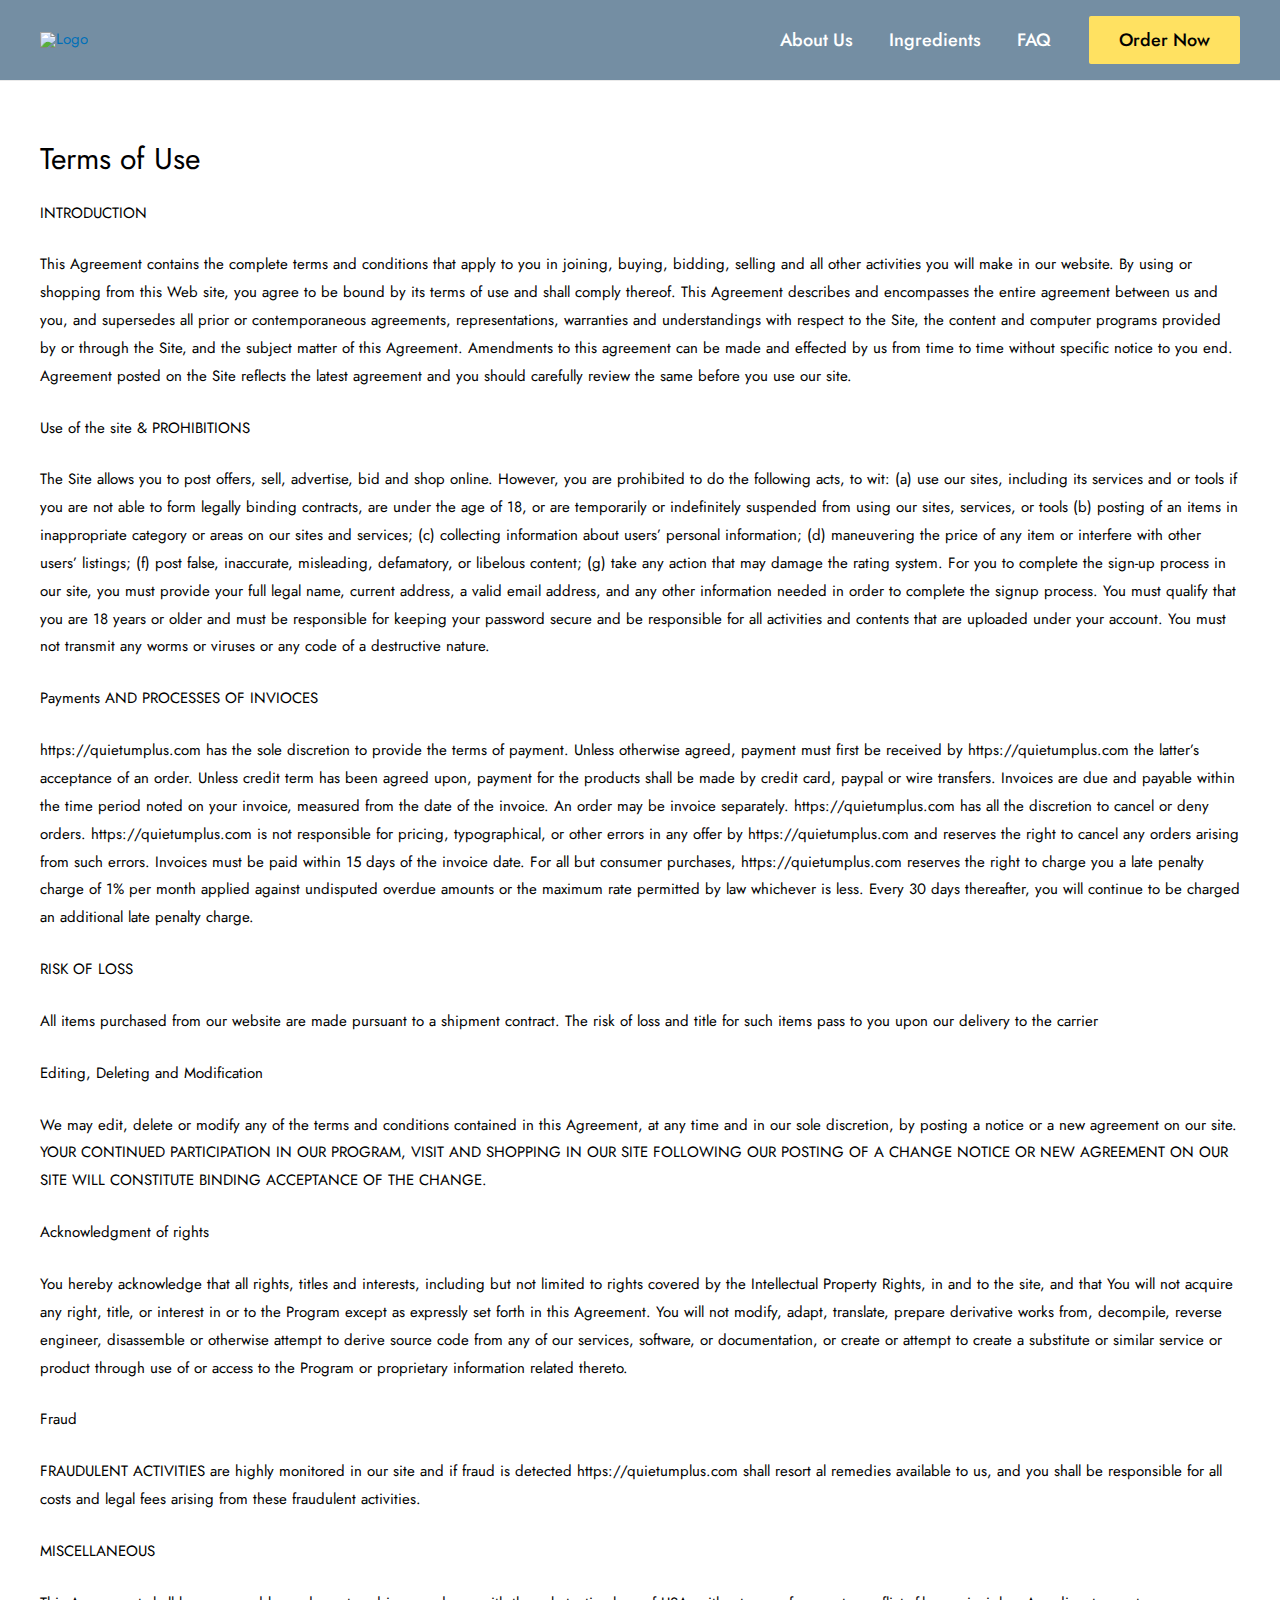
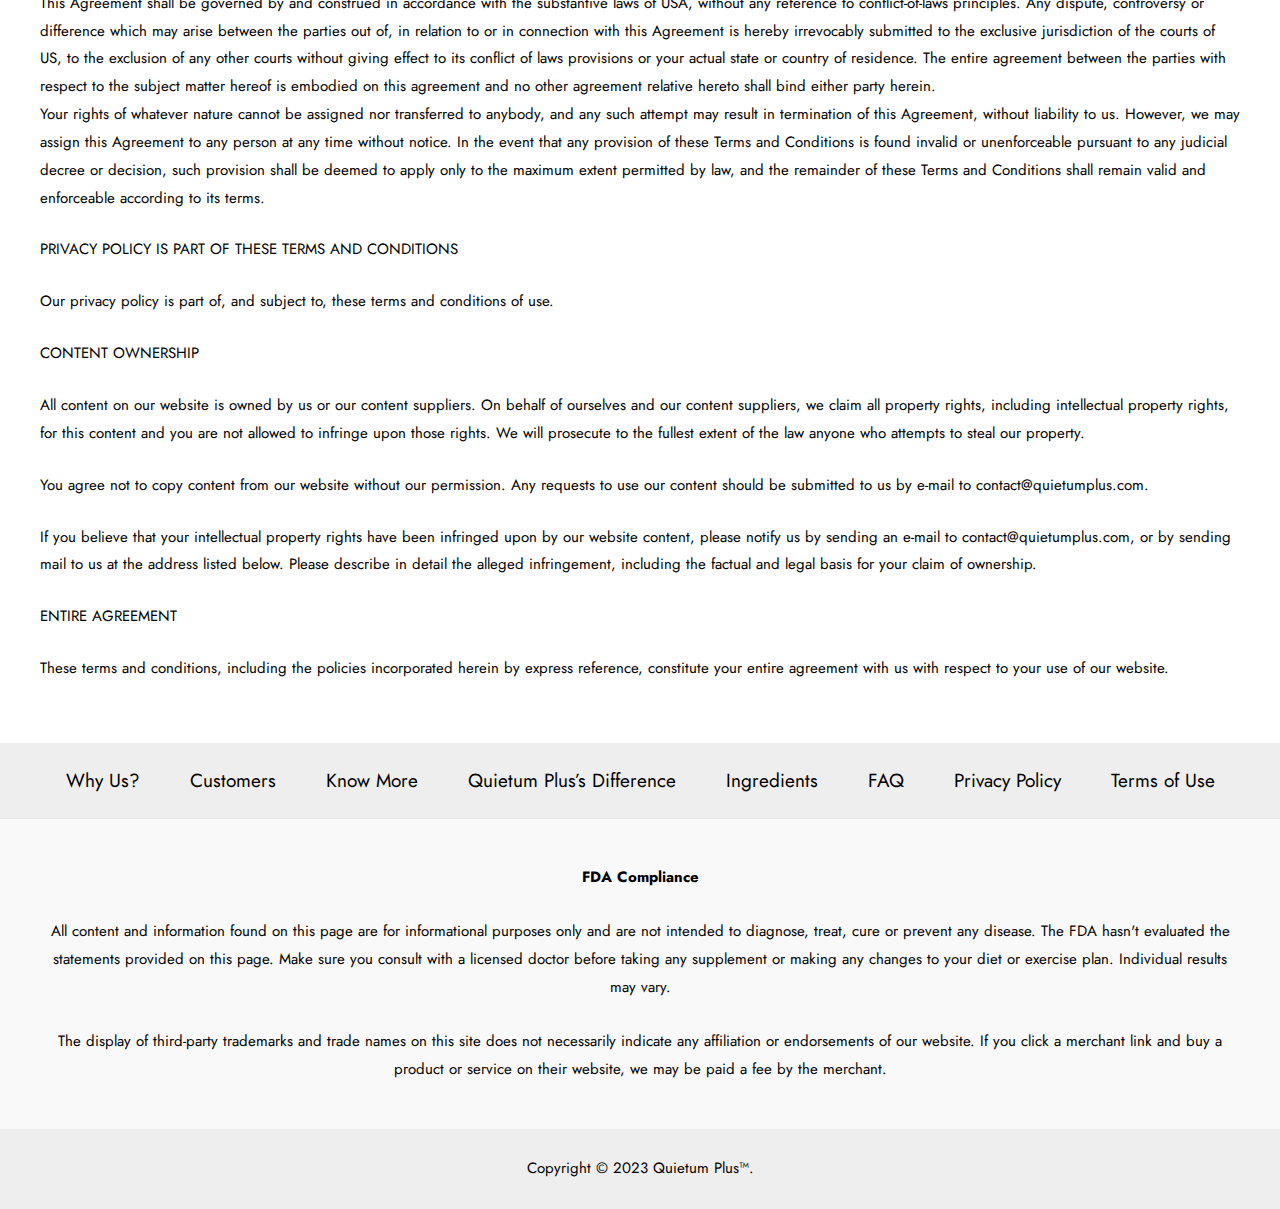
==== terms-of-use/index.html @ 723e64ef "update my site" ====
<!DOCTYPE html>
<html lang="en-US" prefix="og: https://ogp.me/ns#">

<!-- Mirrored from www.quietumplusi.com/terms-of-use/ by HTTrack Website Copier/3.x [XR&CO'2014], Mon, 23 Oct 2023 12:59:09 GMT -->
<!-- Added by HTTrack --><meta http-equiv="content-type" content="text/html;charset=UTF-8" /><!-- /Added by HTTrack -->
<head><meta charset="UTF-8"><script>if(navigator.userAgent.match(/MSIE|Internet Explorer/i)||navigator.userAgent.match(/Trident\/7\..*?rv:11/i)){var href=document.location.href;if(!href.match(/[?&]nowprocket/)){if(href.indexOf("?")==-1){if(href.indexOf("#")==-1){document.location.href=href+"?nowprocket=1"}else{document.location.href=href.replace("#","?nowprocket=1#")}}else{if(href.indexOf("#")==-1){document.location.href=href+"&nowprocket=1"}else{document.location.href=href.replace("#","&nowprocket=1#")}}}}</script><script>class RocketLazyLoadScripts{constructor(){this.triggerEvents=["keydown","mousedown","mousemove","touchmove","touchstart","touchend","wheel"],this.userEventHandler=this._triggerListener.bind(this),this.touchStartHandler=this._onTouchStart.bind(this),this.touchMoveHandler=this._onTouchMove.bind(this),this.touchEndHandler=this._onTouchEnd.bind(this),this.clickHandler=this._onClick.bind(this),this.interceptedClicks=[],window.addEventListener("pageshow",(e=>{this.persisted=e.persisted})),window.addEventListener("DOMContentLoaded",(()=>{this._preconnect3rdParties()})),this.delayedScripts={normal:[],async:[],defer:[]},this.allJQueries=[]}_addUserInteractionListener(e){document.hidden?e._triggerListener():(this.triggerEvents.forEach((t=>window.addEventListener(t,e.userEventHandler,{passive:!0}))),window.addEventListener("touchstart",e.touchStartHandler,{passive:!0}),window.addEventListener("mousedown",e.touchStartHandler),document.addEventListener("visibilitychange",e.userEventHandler))}_removeUserInteractionListener(){this.triggerEvents.forEach((e=>window.removeEventListener(e,this.userEventHandler,{passive:!0}))),document.removeEventListener("visibilitychange",this.userEventHandler)}_onTouchStart(e){"HTML"!==e.target.tagName&&(window.addEventListener("touchend",this.touchEndHandler),window.addEventListener("mouseup",this.touchEndHandler),window.addEventListener("touchmove",this.touchMoveHandler,{passive:!0}),window.addEventListener("mousemove",this.touchMoveHandler),e.target.addEventListener("click",this.clickHandler),this._renameDOMAttribute(e.target,"onclick","rocket-onclick"))}_onTouchMove(e){window.removeEventListener("touchend",this.touchEndHandler),window.removeEventListener("mouseup",this.touchEndHandler),window.removeEventListener("touchmove",this.touchMoveHandler,{passive:!0}),window.removeEventListener("mousemove",this.touchMoveHandler),e.target.removeEventListener("click",this.clickHandler),this._renameDOMAttribute(e.target,"rocket-onclick","onclick")}_onTouchEnd(e){window.removeEventListener("touchend",this.touchEndHandler),window.removeEventListener("mouseup",this.touchEndHandler),window.removeEventListener("touchmove",this.touchMoveHandler,{passive:!0}),window.removeEventListener("mousemove",this.touchMoveHandler)}_onClick(e){e.target.removeEventListener("click",this.clickHandler),this._renameDOMAttribute(e.target,"rocket-onclick","onclick"),this.interceptedClicks.push(e),e.preventDefault(),e.stopPropagation(),e.stopImmediatePropagation()}_replayClicks(){window.removeEventListener("touchstart",this.touchStartHandler,{passive:!0}),window.removeEventListener("mousedown",this.touchStartHandler),this.interceptedClicks.forEach((e=>{e.target.dispatchEvent(new MouseEvent("click",{view:e.view,bubbles:!0,cancelable:!0}))}))}_renameDOMAttribute(e,t,n){e.hasAttribute&&e.hasAttribute(t)&&(event.target.setAttribute(n,event.target.getAttribute(t)),event.target.removeAttribute(t))}_triggerListener(){this._removeUserInteractionListener(this),"loading"===document.readyState?document.addEventListener("DOMContentLoaded",this._loadEverythingNow.bind(this)):this._loadEverythingNow()}_preconnect3rdParties(){let e=[];document.querySelectorAll("script[type=rocketlazyloadscript]").forEach((t=>{if(t.hasAttribute("src")){const n=new URL(t.html).origin;n!==location.origin&&e.push({src:n,crossOrigin:t.crossOrigin||"module"===t.getAttribute("data-rocket-type")})}})),e=[...new Map(e.map((e=>[JSON.stringify(e),e]))).values()],this._batchInjectResourceHints(e,"preconnect")}async _loadEverythingNow(){this.lastBreath=Date.now(),this._delayEventListeners(),this._delayJQueryReady(this),this._handleDocumentWrite(),this._registerAllDelayedScripts(),this._preloadAllScripts(),await this._loadScriptsFromList(this.delayedScripts.normal),await this._loadScriptsFromList(this.delayedScripts.defer),await this._loadScriptsFromList(this.delayedScripts.async);try{await this._triggerDOMContentLoaded(),await this._triggerWindowLoad()}catch(e){}window.dispatchEvent(new Event("rocket-allScriptsLoaded")),this._replayClicks()}_registerAllDelayedScripts(){document.querySelectorAll("script[type=rocketlazyloadscript]").forEach((e=>{e.hasAttribute("src")?e.hasAttribute("async")&&!1!==e.async?this.delayedScripts.async.push(e):e.hasAttribute("defer")&&!1!==e.defer||"module"===e.getAttribute("data-rocket-type")?this.delayedScripts.defer.push(e):this.delayedScripts.normal.push(e):this.delayedScripts.normal.push(e)}))}async _transformScript(e){return await this._littleBreath(),new Promise((t=>{const n=document.createElement("script");[...e.attributes].forEach((e=>{let t=e.nodeName;"type"!==t&&("data-rocket-type"===t&&(t="type"),n.setAttribute(t,e.nodeValue))})),e.hasAttribute("src")?(n.addEventListener("load",t),n.addEventListener("error",t)):(n.text=e.text,t());try{e.parentNode.replaceChild(n,e)}catch(e){t()}}))}async _loadScriptsFromList(e){const t=e.shift();return t?(await this._transformScript(t),this._loadScriptsFromList(e)):Promise.resolve()}_preloadAllScripts(){this._batchInjectResourceHints([...this.delayedScripts.normal,...this.delayedScripts.defer,...this.delayedScripts.async],"preload")}_batchInjectResourceHints(e,t){var n=document.createDocumentFragment();e.forEach((e=>{if(e.src){const i=document.createElement("link");i.href=e.src,i.rel=t,"preconnect"!==t&&(i.as="script"),e.getAttribute&&"module"===e.getAttribute("data-rocket-type")&&(i.crossOrigin=!0),e.crossOrigin&&(i.crossOrigin=e.crossOrigin),n.appendChild(i)}})),document.head.appendChild(n)}_delayEventListeners(){let e={};function t(t,n){!function(t){function n(n){return e[t].eventsToRewrite.indexOf(n)>=0?"rocket-"+n:n}e[t]||(e[t]={originalFunctions:{add:t.addEventListener,remove:t.removeEventListener},eventsToRewrite:[]},t.addEventListener=function(){arguments[0]=n(arguments[0]),e[t].originalFunctions.add.apply(t,arguments)},t.removeEventListener=function(){arguments[0]=n(arguments[0]),e[t].originalFunctions.remove.apply(t,arguments)})}(t),e[t].eventsToRewrite.push(n)}function n(e,t){let n=e[t];Object.defineProperty(e,t,{get:()=>n||function(){},set(i){e["rocket"+t]=n=i}})}t(document,"DOMContentLoaded"),t(window,"DOMContentLoaded"),t(window,"load"),t(window,"pageshow"),t(document,"readystatechange"),n(document,"onreadystatechange"),n(window,"onload"),n(window,"onpageshow")}_delayJQueryReady(e){let t=window.jQuery;Object.defineProperty(window,"jQuery",{get:()=>t,set(n){if(n&&n.fn&&!e.allJQueries.includes(n)){n.fn.ready=n.fn.init.prototype.ready=function(t){e.domReadyFired?t.bind(document)(n):document.addEventListener("rocket-DOMContentLoaded",(()=>t.bind(document)(n)))};const t=n.fn.on;n.fn.on=n.fn.init.prototype.on=function(){if(this[0]===window){function e(e){return e.split(" ").map((e=>"load"===e||0===e.indexOf("load.")?"rocket-jquery-load":e)).join(" ")}"string"==typeof arguments[0]||arguments[0]instanceof String?arguments[0]=e(arguments[0]):"object"==typeof arguments[0]&&Object.keys(arguments[0]).forEach((t=>{delete Object.assign(arguments[0],{[e(t)]:arguments[0][t]})[t]}))}return t.apply(this,arguments),this},e.allJQueries.push(n)}t=n}})}async _triggerDOMContentLoaded(){this.domReadyFired=!0,await this._littleBreath(),document.dispatchEvent(new Event("rocket-DOMContentLoaded")),await this._littleBreath(),window.dispatchEvent(new Event("rocket-DOMContentLoaded")),await this._littleBreath(),document.dispatchEvent(new Event("rocket-readystatechange")),await this._littleBreath(),document.rocketonreadystatechange&&document.rocketonreadystatechange()}async _triggerWindowLoad(){await this._littleBreath(),window.dispatchEvent(new Event("rocket-load")),await this._littleBreath(),window.rocketonload&&window.rocketonload(),await this._littleBreath(),this.allJQueries.forEach((e=>e(window).trigger("rocket-jquery-load"))),await this._littleBreath();const e=new Event("rocket-pageshow");e.persisted=this.persisted,window.dispatchEvent(e),await this._littleBreath(),window.rocketonpageshow&&window.rocketonpageshow({persisted:this.persisted})}_handleDocumentWrite(){const e=new Map;document.write=document.writeln=function(t){const n=document.currentScript,i=document.createRange(),r=n.parentElement;let o=e.get(n);void 0===o&&(o=n.nextSibling,e.set(n,o));const s=document.createDocumentFragment();i.setStart(s,0),s.appendChild(i.createContextualFragment(t)),r.insertBefore(s,o)}}async _littleBreath(){Date.now()-this.lastBreath>45&&(await this._requestAnimFrame(),this.lastBreath=Date.now())}async _requestAnimFrame(){return document.hidden?new Promise((e=>setTimeout(e))):new Promise((e=>requestAnimationFrame(e)))}static run(){const e=new RocketLazyLoadScripts;e._addUserInteractionListener(e)}}RocketLazyLoadScripts.run();</script>

<meta name="viewport" content="width=device-width, initial-scale=1">
<link rel="profile" href="https://gmpg.org/xfn/11">


<!-- Search Engine Optimization by Rank Math - https://s.rankmath.com/home -->
<title>Terms of Use - Quietum Plus™</title><link rel="preload" as="style" href="https://fonts.googleapis.com/css?family=Jost%3A400%2C%2C500&amp;display=swap" /><link rel="stylesheet" href="https://fonts.googleapis.com/css?family=Jost%3A400%2C%2C500&amp;display=swap" media="print" onload="this.media='all'" /><noscript><link rel="stylesheet" href="https://fonts.googleapis.com/css?family=Jost%3A400%2C%2C500&amp;display=swap" /></noscript>
<meta name="description" content="INTRODUCTION"/>
<meta name="robots" content="index, follow, max-snippet:-1, max-video-preview:-1, max-image-preview:large"/>
<link rel="canonical" href="index.html" />
<meta property="og:locale" content="en_US" />
<meta property="og:type" content="article" />
<meta property="og:title" content="Terms of Use - Quietum Plus™" />
<meta property="og:description" content="INTRODUCTION" />
<meta property="og:url" content="index.html" />
<meta property="og:site_name" content="Quietum Plus™" />
<meta property="og:updated_time" content="2023-03-13T21:06:46+00:00" />
<meta property="article:published_time" content="2023-03-13T21:05:30+00:00" />
<meta property="article:modified_time" content="2023-03-13T21:06:46+00:00" />
<meta name="twitter:card" content="summary_large_image" />
<meta name="twitter:title" content="Terms of Use - Quietum Plus™" />
<meta name="twitter:description" content="INTRODUCTION" />
<meta name="twitter:label1" content="Time to read" />
<meta name="twitter:data1" content="5 minutes" />
<script type="application/ld+json" class="rank-math-schema">{"@context":"https://schema.org","@graph":[{"@type":["HealthAndBeautyBusiness","Organization"],"@id":"https://www.quietumplusi.com/#organization","name":"Quietum Plus\u2122","url":"https://www.quietumplusi.com","logo":{"@type":"ImageObject","@id":"https://www.quietumplusi.com/#logo","url":"https://www.quietumplusi.com/wp-content/uploads/2023/03/Logo-1.webp","contentUrl":"https://www.quietumplusi.com/wp-content/uploads/2023/03/Logo-1.webp","caption":"Quietum Plus\u2122","inLanguage":"en-US","width":"186","height":"40"},"openingHours":["Monday,Tuesday,Wednesday,Thursday,Friday,Saturday,Sunday 09:00-17:00"],"image":{"@id":"https://www.quietumplusi.com/#logo"}},{"@type":"WebSite","@id":"https://www.quietumplusi.com/#website","url":"https://www.quietumplusi.com","name":"Quietum Plus\u2122","alternateName":"Quietum Plus\u2122","publisher":{"@id":"https://www.quietumplusi.com/#organization"},"inLanguage":"en-US"},{"@type":"ImageObject","@id":"https://www.quietumplusi.com/wp-content/uploads/2023/03/Logo-1.webp","url":"https://www.quietumplusi.com/wp-content/uploads/2023/03/Logo-1.webp","width":"186","height":"40","caption":"Logo","inLanguage":"en-US"},{"@type":"BreadcrumbList","@id":"https://www.quietumplusi.com/terms-of-use/#breadcrumb","itemListElement":[{"@type":"ListItem","position":"1","item":{"@id":"https://www.quietumplusi.com","name":"Home"}},{"@type":"ListItem","position":"2","item":{"@id":"https://www.quietumplusi.com/terms-of-use/","name":"Terms of Use"}}]},{"@type":"WebPage","@id":"https://www.quietumplusi.com/terms-of-use/#webpage","url":"https://www.quietumplusi.com/terms-of-use/","name":"Terms of Use - Quietum Plus\u2122","datePublished":"2023-03-13T21:05:30+00:00","dateModified":"2023-03-13T21:06:46+00:00","isPartOf":{"@id":"https://www.quietumplusi.com/#website"},"primaryImageOfPage":{"@id":"https://www.quietumplusi.com/wp-content/uploads/2023/03/Logo-1.webp"},"inLanguage":"en-US","breadcrumb":{"@id":"https://www.quietumplusi.com/terms-of-use/#breadcrumb"}},{"@type":"Person","@id":"https://www.quietumplusi.com/author/admin_gduua52p/","name":"admin","url":"https://www.quietumplusi.com/author/admin_gduua52p/","image":{"@type":"ImageObject","@id":"https://secure.gravatar.com/avatar/5a418ea46d87be0b7fcd22fb675f42d5?s=96&amp;d=mm&amp;r=g","url":"https://secure.gravatar.com/avatar/5a418ea46d87be0b7fcd22fb675f42d5?s=96&amp;d=mm&amp;r=g","caption":"admin","inLanguage":"en-US"},"sameAs":["https://www.quietumplusi.com"],"worksFor":{"@id":"https://www.quietumplusi.com/#organization"}},{"@type":"Article","headline":"Terms of Use - Quietum Plus\u2122","datePublished":"2023-03-13T21:05:30+00:00","dateModified":"2023-03-13T21:06:46+00:00","author":{"@id":"https://www.quietumplusi.com/author/admin_gduua52p/","name":"admin"},"publisher":{"@id":"https://www.quietumplusi.com/#organization"},"description":"INTRODUCTION","name":"Terms of Use - Quietum Plus\u2122","@id":"https://www.quietumplusi.com/terms-of-use/#richSnippet","isPartOf":{"@id":"https://www.quietumplusi.com/terms-of-use/#webpage"},"image":{"@id":"https://www.quietumplusi.com/wp-content/uploads/2023/03/Logo-1.webp"},"inLanguage":"en-US","mainEntityOfPage":{"@id":"https://www.quietumplusi.com/terms-of-use/#webpage"}}]}</script>
<!-- /Rank Math WordPress SEO plugin -->

<link rel='dns-prefetch' href='http://fonts.googleapis.com/' />
<link href='https://fonts.gstatic.com/' crossorigin rel='preconnect' />
<link rel="alternate" type="application/rss+xml" title="Quietum Plus™ &raquo; Feed" href="../feed/index.html" />
<link rel="alternate" type="application/rss+xml" title="Quietum Plus™ &raquo; Comments Feed" href="../comments/feed/index.html" />
<style>
img.wp-smiley,
img.emoji {
	display: inline !important;
	border: none !important;
	box-shadow: none !important;
	height: 1em !important;
	width: 1em !important;
	margin: 0 0.07em !important;
	vertical-align: -0.1em !important;
	background: none !important;
	padding: 0 !important;
}
</style>
	<link rel='stylesheet' id='astra-theme-css-css' href='../wp-content/themes/astra/assets/css/minified/main.minf3c8.css?ver=3.9.4' media='all' />
<style id='astra-theme-css-inline-css'>
:root{--ast-container-default-xlg-padding:3em;--ast-container-default-lg-padding:3em;--ast-container-default-slg-padding:2em;--ast-container-default-md-padding:3em;--ast-container-default-sm-padding:3em;--ast-container-default-xs-padding:2.4em;--ast-container-default-xxs-padding:1.8em;}html{font-size:93.75%;}a{color:var(--ast-global-color-0);}a:hover,a:focus{color:var(--ast-global-color-1);}body,button,input,select,textarea,.ast-button,.ast-custom-button{font-family:'Jost',sans-serif;font-weight:inherit;font-size:15px;font-size:1rem;}blockquote{color:var(--ast-global-color-8);}h1,.entry-content h1,h2,.entry-content h2,h3,.entry-content h3,h4,.entry-content h4,h5,.entry-content h5,h6,.entry-content h6,.site-title,.site-title a{font-family:'Jost',sans-serif;}.site-title{font-size:35px;font-size:2.3333333333333rem;display:none;}header .custom-logo-link img{max-width:186px;}.astra-logo-svg{width:186px;}.ast-archive-description .ast-archive-title{font-size:40px;font-size:2.6666666666667rem;}.site-header .site-description{font-size:15px;font-size:1rem;display:none;}.entry-title{font-size:30px;font-size:2rem;}h1,.entry-content h1{font-size:40px;font-size:2.6666666666667rem;font-family:'Jost',sans-serif;}h2,.entry-content h2{font-size:30px;font-size:2rem;font-family:'Jost',sans-serif;}h3,.entry-content h3{font-size:25px;font-size:1.6666666666667rem;font-family:'Jost',sans-serif;}h4,.entry-content h4{font-size:20px;font-size:1.3333333333333rem;font-family:'Jost',sans-serif;}h5,.entry-content h5{font-size:18px;font-size:1.2rem;font-family:'Jost',sans-serif;}h6,.entry-content h6{font-size:15px;font-size:1rem;font-family:'Jost',sans-serif;}.ast-single-post .entry-title,.page-title{font-size:30px;font-size:2rem;}::selection{background-color:var(--ast-global-color-0);color:#ffffff;}body,h1,.entry-title a,.entry-content h1,h2,.entry-content h2,h3,.entry-content h3,h4,.entry-content h4,h5,.entry-content h5,h6,.entry-content h6{color:var(--ast-global-color-8);}.tagcloud a:hover,.tagcloud a:focus,.tagcloud a.current-item{color:#ffffff;border-color:var(--ast-global-color-0);background-color:var(--ast-global-color-0);}input:focus,input[type="text"]:focus,input[type="email"]:focus,input[type="url"]:focus,input[type="password"]:focus,input[type="reset"]:focus,input[type="search"]:focus,textarea:focus{border-color:var(--ast-global-color-0);}input[type="radio"]:checked,input[type=reset],input[type="checkbox"]:checked,input[type="checkbox"]:hover:checked,input[type="checkbox"]:focus:checked,input[type=range]::-webkit-slider-thumb{border-color:var(--ast-global-color-0);background-color:var(--ast-global-color-0);box-shadow:none;}.site-footer a:hover + .post-count,.site-footer a:focus + .post-count{background:var(--ast-global-color-0);border-color:var(--ast-global-color-0);}.single .nav-links .nav-previous,.single .nav-links .nav-next{color:var(--ast-global-color-0);}.entry-meta,.entry-meta *{line-height:1.45;color:var(--ast-global-color-0);}.entry-meta a:hover,.entry-meta a:hover *,.entry-meta a:focus,.entry-meta a:focus *,.page-links > .page-link,.page-links .page-link:hover,.post-navigation a:hover{color:var(--ast-global-color-1);}#cat option,.secondary .calendar_wrap thead a,.secondary .calendar_wrap thead a:visited{color:var(--ast-global-color-0);}.secondary .calendar_wrap #today,.ast-progress-val span{background:var(--ast-global-color-0);}.secondary a:hover + .post-count,.secondary a:focus + .post-count{background:var(--ast-global-color-0);border-color:var(--ast-global-color-0);}.calendar_wrap #today > a{color:#ffffff;}.page-links .page-link,.single .post-navigation a{color:var(--ast-global-color-0);}.ast-archive-title{color:var(--ast-global-color-8);}.widget-title{font-size:21px;font-size:1.4rem;color:var(--ast-global-color-8);}.ast-single-post .entry-content a,.ast-comment-content a:not(.ast-comment-edit-reply-wrap a){text-decoration:underline;}.ast-single-post .wp-block-button .wp-block-button__link,.ast-single-post .elementor-button-wrapper .elementor-button,.ast-single-post .entry-content .uagb-tab a,.ast-single-post .entry-content .uagb-ifb-cta a,.ast-single-post .entry-content .wp-block-uagb-buttons a,.ast-single-post .entry-content .uabb-module-content a,.ast-single-post .entry-content .uagb-post-grid a,.ast-single-post .entry-content .uagb-timeline a,.ast-single-post .entry-content .uagb-toc__wrap a,.ast-single-post .entry-content .uagb-taxomony-box a,.ast-single-post .entry-content .woocommerce a,.entry-content .wp-block-latest-posts > li > a{text-decoration:none;}.site-logo-img img{ transition:all 0.2s linear;}@media (max-width:921px){#ast-desktop-header{display:none;}}@media (min-width:921px){#ast-mobile-header{display:none;}}.wp-block-buttons.aligncenter{justify-content:center;}@media (max-width:921px){.ast-theme-transparent-header #primary,.ast-theme-transparent-header #secondary{padding:0;}}@media (max-width:921px){.ast-plain-container.ast-no-sidebar #primary{padding:0;}}.ast-plain-container.ast-no-sidebar #primary{margin-top:0;margin-bottom:0;}@media (min-width:1200px){.ast-plain-container.ast-no-sidebar #primary{margin-top:60px;margin-bottom:60px;}}.wp-block-button.is-style-outline .wp-block-button__link{border-color:var(--ast-global-color-0);}.wp-block-button.is-style-outline > .wp-block-button__link:not(.has-text-color),.wp-block-button.wp-block-button__link.is-style-outline:not(.has-text-color){color:var(--ast-global-color-0);}.wp-block-button.is-style-outline .wp-block-button__link:hover,.wp-block-button.is-style-outline .wp-block-button__link:focus{color:#ffffff !important;background-color:var(--ast-global-color-1);border-color:var(--ast-global-color-1);}.post-page-numbers.current .page-link,.ast-pagination .page-numbers.current{color:#ffffff;border-color:var(--ast-global-color-0);background-color:var(--ast-global-color-0);border-radius:2px;}h1.widget-title{font-weight:inherit;}h2.widget-title{font-weight:inherit;}h3.widget-title{font-weight:inherit;}#page{display:flex;flex-direction:column;min-height:100vh;}.ast-404-layout-1 h1.page-title{color:var(--ast-global-color-2);}.single .post-navigation a{line-height:1em;height:inherit;}.error-404 .page-sub-title{font-size:1.5rem;font-weight:inherit;}.search .site-content .content-area .search-form{margin-bottom:0;}#page .site-content{flex-grow:1;}.widget{margin-bottom:3.5em;}#secondary li{line-height:1.5em;}#secondary .wp-block-group h2{margin-bottom:0.7em;}#secondary h2{font-size:1.7rem;}.ast-separate-container .ast-article-post,.ast-separate-container .ast-article-single,.ast-separate-container .ast-comment-list li.depth-1,.ast-separate-container .comment-respond{padding:3em;}.ast-separate-container .ast-comment-list li.depth-1,.hentry{margin-bottom:2em;}.ast-separate-container .ast-archive-description,.ast-separate-container .ast-author-box{background-color:var(--ast-global-color-5);border-bottom:1px solid var(--ast-border-color);}.ast-separate-container .comments-title{padding:2em 2em 0 2em;}.ast-page-builder-template .comment-form-textarea,.ast-comment-formwrap .ast-grid-common-col{padding:0;}.ast-comment-formwrap{padding:0 20px;display:inline-flex;column-gap:20px;}.archive.ast-page-builder-template .entry-header{margin-top:2em;}.ast-page-builder-template .ast-comment-formwrap{width:100%;}.entry-title{margin-bottom:0.5em;}.ast-archive-description .ast-archive-title{margin-bottom:10px;text-transform:capitalize;}.ast-archive-description p{font-size:inherit;font-weight:inherit;line-height:inherit;}@media (min-width:921px){.ast-left-sidebar.ast-page-builder-template #secondary,.archive.ast-right-sidebar.ast-page-builder-template .site-main{padding-left:20px;padding-right:20px;}}@media (max-width:544px){.ast-comment-formwrap.ast-row{column-gap:10px;}}@media (min-width:1201px){.ast-separate-container .ast-article-post,.ast-separate-container .ast-article-single,.ast-separate-container .ast-archive-description,.ast-separate-container .ast-author-box,.ast-separate-container .ast-404-layout-1,.ast-separate-container .no-results{padding:3em;}}@media (max-width:921px){.ast-separate-container #primary,.ast-separate-container #secondary{padding:1.5em 0;}#primary,#secondary{padding:1.5em 0;margin:0;}.ast-left-sidebar #content > .ast-container{display:flex;flex-direction:column-reverse;width:100%;}}@media (min-width:922px){.ast-separate-container.ast-right-sidebar #primary,.ast-separate-container.ast-left-sidebar #primary{border:0;}.search-no-results.ast-separate-container #primary{margin-bottom:4em;}}.wp-block-button .wp-block-button__link{color:#ffffff;}.wp-block-button .wp-block-button__link:hover,.wp-block-button .wp-block-button__link:focus{color:#ffffff;background-color:var(--ast-global-color-1);border-color:var(--ast-global-color-1);}.wp-block-button .wp-block-button__link,.wp-block-search .wp-block-search__button,body .wp-block-file .wp-block-file__button{border-color:var(--ast-global-color-0);background-color:var(--ast-global-color-0);color:#ffffff;font-family:inherit;font-weight:inherit;line-height:1;border-radius:2px;padding-top:15px;padding-right:30px;padding-bottom:15px;padding-left:30px;}@media (max-width:921px){.wp-block-button .wp-block-button__link,.wp-block-search .wp-block-search__button,body .wp-block-file .wp-block-file__button{padding-top:14px;padding-right:28px;padding-bottom:14px;padding-left:28px;}}@media (max-width:544px){.wp-block-button .wp-block-button__link,.wp-block-search .wp-block-search__button,body .wp-block-file .wp-block-file__button{padding-top:12px;padding-right:24px;padding-bottom:12px;padding-left:24px;}}.menu-toggle,button,.ast-button,.ast-custom-button,.button,input#submit,input[type="button"],input[type="submit"],input[type="reset"],form[CLASS*="wp-block-search__"].wp-block-search .wp-block-search__inside-wrapper .wp-block-search__button,body .wp-block-file .wp-block-file__button,.search .search-submit{border-style:solid;border-top-width:0;border-right-width:0;border-left-width:0;border-bottom-width:0;color:#ffffff;border-color:var(--ast-global-color-0);background-color:var(--ast-global-color-0);border-radius:2px;padding-top:15px;padding-right:30px;padding-bottom:15px;padding-left:30px;font-family:inherit;font-weight:inherit;line-height:1;}button:focus,.menu-toggle:hover,button:hover,.ast-button:hover,.ast-custom-button:hover .button:hover,.ast-custom-button:hover ,input[type=reset]:hover,input[type=reset]:focus,input#submit:hover,input#submit:focus,input[type="button"]:hover,input[type="button"]:focus,input[type="submit"]:hover,input[type="submit"]:focus,form[CLASS*="wp-block-search__"].wp-block-search .wp-block-search__inside-wrapper .wp-block-search__button:hover,form[CLASS*="wp-block-search__"].wp-block-search .wp-block-search__inside-wrapper .wp-block-search__button:focus,body .wp-block-file .wp-block-file__button:hover,body .wp-block-file .wp-block-file__button:focus{color:#ffffff;background-color:var(--ast-global-color-1);border-color:var(--ast-global-color-1);}form[CLASS*="wp-block-search__"].wp-block-search .wp-block-search__inside-wrapper .wp-block-search__button.has-icon{padding-top:calc(15px - 3px);padding-right:calc(30px - 3px);padding-bottom:calc(15px - 3px);padding-left:calc(30px - 3px);}@media (min-width:544px){.ast-container{max-width:100%;}}@media (max-width:544px){.ast-separate-container .ast-article-post,.ast-separate-container .ast-article-single,.ast-separate-container .comments-title,.ast-separate-container .ast-archive-description{padding:1.5em 1em;}.ast-separate-container #content .ast-container{padding-left:0.54em;padding-right:0.54em;}.ast-separate-container .ast-comment-list li.depth-1{padding:1.5em 1em;margin-bottom:1.5em;}.ast-separate-container .ast-comment-list .bypostauthor{padding:.5em;}.ast-search-menu-icon.ast-dropdown-active .search-field{width:170px;}.menu-toggle,button,.ast-button,.button,input#submit,input[type="button"],input[type="submit"],input[type="reset"]{padding-top:12px;padding-right:24px;padding-bottom:12px;padding-left:24px;}}@media (max-width:921px){.menu-toggle,button,.ast-button,.button,input#submit,input[type="button"],input[type="submit"],input[type="reset"]{padding-top:14px;padding-right:28px;padding-bottom:14px;padding-left:28px;}.ast-mobile-header-stack .main-header-bar .ast-search-menu-icon{display:inline-block;}.ast-header-break-point.ast-header-custom-item-outside .ast-mobile-header-stack .main-header-bar .ast-search-icon{margin:0;}.ast-comment-avatar-wrap img{max-width:2.5em;}.ast-separate-container .ast-comment-list li.depth-1{padding:1.5em 2.14em;}.ast-separate-container .comment-respond{padding:2em 2.14em;}.ast-comment-meta{padding:0 1.8888em 1.3333em;}}@media (max-width:921px){.site-title{display:none;}.ast-archive-description .ast-archive-title{font-size:40px;}.site-header .site-description{display:none;}.entry-title{font-size:30px;}h1,.entry-content h1{font-size:30px;}h2,.entry-content h2{font-size:25px;}h3,.entry-content h3{font-size:20px;}.ast-single-post .entry-title,.page-title{font-size:30px;}}@media (max-width:544px){.site-title{display:none;}.ast-archive-description .ast-archive-title{font-size:40px;}.site-header .site-description{display:none;}.entry-title{font-size:30px;}h1,.entry-content h1{font-size:30px;}h2,.entry-content h2{font-size:25px;}h3,.entry-content h3{font-size:20px;}.ast-single-post .entry-title,.page-title{font-size:30px;}}@media (max-width:921px){html{font-size:85.5%;}}@media (max-width:544px){html{font-size:85.5%;}}@media (min-width:922px){.ast-container{max-width:1240px;}}@media (min-width:922px){.site-content .ast-container{display:flex;}}@media (max-width:921px){.site-content .ast-container{flex-direction:column;}}@media (min-width:922px){.main-header-menu .sub-menu .menu-item.ast-left-align-sub-menu:hover > .sub-menu,.main-header-menu .sub-menu .menu-item.ast-left-align-sub-menu.focus > .sub-menu{margin-left:-0px;}}.footer-widget-area[data-section^="section-fb-html-"] .ast-builder-html-element{text-align:center;}blockquote,cite {font-style: initial;}.wp-block-file {display: flex;align-items: center;flex-wrap: wrap;justify-content: space-between;}.wp-block-pullquote {border: none;}.wp-block-pullquote blockquote::before {content: "\201D";font-family: "Helvetica",sans-serif;display: flex;transform: rotate( 180deg );font-size: 6rem;font-style: normal;line-height: 1;font-weight: bold;align-items: center;justify-content: center;}.has-text-align-right > blockquote::before {justify-content: flex-start;}.has-text-align-left > blockquote::before {justify-content: flex-end;}figure.wp-block-pullquote.is-style-solid-color blockquote {max-width: 100%;text-align: inherit;}html body {--wp--custom--ast-default-block-top-padding: 3em;--wp--custom--ast-default-block-right-padding: 3em;--wp--custom--ast-default-block-bottom-padding: 3em;--wp--custom--ast-default-block-left-padding: 3em;--wp--custom--ast-container-width: 1200px;--wp--custom--ast-content-width-size: 1200px;--wp--custom--ast-wide-width-size: calc(1200px + var(--wp--custom--ast-default-block-left-padding) + var(--wp--custom--ast-default-block-right-padding));}@media(max-width: 921px) {html body {--wp--custom--ast-default-block-top-padding: 3em;--wp--custom--ast-default-block-right-padding: 2em;--wp--custom--ast-default-block-bottom-padding: 3em;--wp--custom--ast-default-block-left-padding: 2em;}}@media(max-width: 544px) {html body {--wp--custom--ast-default-block-top-padding: 3em;--wp--custom--ast-default-block-right-padding: 1.5em;--wp--custom--ast-default-block-bottom-padding: 3em;--wp--custom--ast-default-block-left-padding: 1.5em;}}.entry-content > .wp-block-group,.entry-content > .wp-block-cover,.entry-content > .wp-block-columns {padding-top: var(--wp--custom--ast-default-block-top-padding);padding-right: var(--wp--custom--ast-default-block-right-padding);padding-bottom: var(--wp--custom--ast-default-block-bottom-padding);padding-left: var(--wp--custom--ast-default-block-left-padding);}.ast-plain-container.ast-no-sidebar .entry-content > .alignfull,.ast-page-builder-template .ast-no-sidebar .entry-content > .alignfull {margin-left: calc( -50vw + 50%);margin-right: calc( -50vw + 50%);max-width: 100vw;width: 100vw;}.ast-plain-container.ast-no-sidebar .entry-content .alignfull .alignfull,.ast-page-builder-template.ast-no-sidebar .entry-content .alignfull .alignfull,.ast-plain-container.ast-no-sidebar .entry-content .alignfull .alignwide,.ast-page-builder-template.ast-no-sidebar .entry-content .alignfull .alignwide,.ast-plain-container.ast-no-sidebar .entry-content .alignwide .alignfull,.ast-page-builder-template.ast-no-sidebar .entry-content .alignwide .alignfull,.ast-plain-container.ast-no-sidebar .entry-content .alignwide .alignwide,.ast-page-builder-template.ast-no-sidebar .entry-content .alignwide .alignwide,.ast-plain-container.ast-no-sidebar .entry-content .wp-block-column .alignfull,.ast-page-builder-template.ast-no-sidebar .entry-content .wp-block-column .alignfull,.ast-plain-container.ast-no-sidebar .entry-content .wp-block-column .alignwide,.ast-page-builder-template.ast-no-sidebar .entry-content .wp-block-column .alignwide {margin-left: auto;margin-right: auto;width: 100%;}[ast-blocks-layout] .wp-block-separator:not(.is-style-dots) {height: 0;}[ast-blocks-layout] .wp-block-separator {margin: 20px auto;}[ast-blocks-layout] .wp-block-separator:not(.is-style-wide):not(.is-style-dots) {max-width: 100px;}[ast-blocks-layout] .wp-block-separator.has-background {padding: 0;}.entry-content[ast-blocks-layout] > * {max-width: var(--wp--custom--ast-content-width-size);margin-left: auto;margin-right: auto;}.entry-content[ast-blocks-layout] > .alignwide {max-width: var(--wp--custom--ast-wide-width-size);}.entry-content[ast-blocks-layout] .alignfull {max-width: none;}.entry-content .wp-block-columns {margin-bottom: 0;}blockquote {margin: 1.5em;border: none;}.wp-block-quote:not(.has-text-align-right):not(.has-text-align-center) {border-left: 5px solid rgba(0,0,0,0.05);}.has-text-align-right > blockquote,blockquote.has-text-align-right {border-right: 5px solid rgba(0,0,0,0.05);}.has-text-align-left > blockquote,blockquote.has-text-align-left {border-left: 5px solid rgba(0,0,0,0.05);}.wp-block-site-tagline,.wp-block-latest-posts .read-more {margin-top: 15px;}.wp-block-loginout p label {display: block;}.wp-block-loginout p:not(.login-remember):not(.login-submit) input {width: 100%;}.wp-block-loginout input:focus {border-color: transparent;}.wp-block-loginout input:focus {outline: thin dotted;}.entry-content .wp-block-media-text .wp-block-media-text__content {padding: 0 0 0 8%;}.entry-content .wp-block-media-text.has-media-on-the-right .wp-block-media-text__content {padding: 0 8% 0 0;}.entry-content .wp-block-media-text.has-background .wp-block-media-text__content {padding: 8%;}.entry-content .wp-block-cover:not([class*="background-color"]) .wp-block-cover__inner-container,.entry-content .wp-block-cover:not([class*="background-color"]) .wp-block-cover-image-text,.entry-content .wp-block-cover:not([class*="background-color"]) .wp-block-cover-text,.entry-content .wp-block-cover-image:not([class*="background-color"]) .wp-block-cover__inner-container,.entry-content .wp-block-cover-image:not([class*="background-color"]) .wp-block-cover-image-text,.entry-content .wp-block-cover-image:not([class*="background-color"]) .wp-block-cover-text {color: var(--ast-global-color-5);}.wp-block-loginout .login-remember input {width: 1.1rem;height: 1.1rem;margin: 0 5px 4px 0;vertical-align: middle;}.wp-block-latest-posts > li > *:first-child,.wp-block-latest-posts:not(.is-grid) > li:first-child {margin-top: 0;}.wp-block-search__inside-wrapper .wp-block-search__input {padding: 0 10px;color: var(--ast-global-color-3);background: var(--ast-global-color-5);border-color: var(--ast-border-color);}.wp-block-latest-posts .read-more {margin-bottom: 1.5em;}.wp-block-search__no-button .wp-block-search__inside-wrapper .wp-block-search__input {padding-top: 5px;padding-bottom: 5px;}.wp-block-latest-posts .wp-block-latest-posts__post-date,.wp-block-latest-posts .wp-block-latest-posts__post-author {font-size: 1rem;}.wp-block-latest-posts > li > *,.wp-block-latest-posts:not(.is-grid) > li {margin-top: 12px;margin-bottom: 12px;}.ast-page-builder-template .entry-content[ast-blocks-layout] > *,.ast-page-builder-template .entry-content[ast-blocks-layout] > .alignfull > * {max-width: none;}.ast-page-builder-template .entry-content[ast-blocks-layout] > .alignwide > * {max-width: var(--wp--custom--ast-wide-width-size);}.ast-page-builder-template .entry-content[ast-blocks-layout] > .inherit-container-width > *,.ast-page-builder-template .entry-content[ast-blocks-layout] > * > *,.entry-content[ast-blocks-layout] > .wp-block-cover .wp-block-cover__inner-container {max-width: var(--wp--custom--ast-content-width-size);margin-left: auto;margin-right: auto;}.entry-content[ast-blocks-layout] .wp-block-cover:not(.alignleft):not(.alignright) {width: auto;}@media(max-width: 1200px) {.ast-separate-container .entry-content > .alignfull,.ast-separate-container .entry-content[ast-blocks-layout] > .alignwide,.ast-plain-container .entry-content[ast-blocks-layout] > .alignwide,.ast-plain-container .entry-content .alignfull {margin-left: calc(-1 * min(var(--ast-container-default-xlg-padding),20px)) ;margin-right: calc(-1 * min(var(--ast-container-default-xlg-padding),20px));}}@media(min-width: 1201px) {.ast-separate-container .entry-content > .alignfull {margin-left: calc(-1 * var(--ast-container-default-xlg-padding) );margin-right: calc(-1 * var(--ast-container-default-xlg-padding) );}.ast-separate-container .entry-content[ast-blocks-layout] > .alignwide,.ast-plain-container .entry-content[ast-blocks-layout] > .alignwide {margin-left: calc(-1 * var(--wp--custom--ast-default-block-left-padding) );margin-right: calc(-1 * var(--wp--custom--ast-default-block-right-padding) );}}@media(min-width: 921px) {.ast-separate-container .entry-content .wp-block-group.alignwide:not(.inherit-container-width) > :where(:not(.alignleft):not(.alignright)),.ast-plain-container .entry-content .wp-block-group.alignwide:not(.inherit-container-width) > :where(:not(.alignleft):not(.alignright)) {max-width: calc( var(--wp--custom--ast-content-width-size) + 80px );}.ast-plain-container.ast-right-sidebar .entry-content[ast-blocks-layout] .alignfull,.ast-plain-container.ast-left-sidebar .entry-content[ast-blocks-layout] .alignfull {margin-left: -60px;margin-right: -60px;}}@media(min-width: 544px) {.entry-content > .alignleft {margin-right: 20px;}.entry-content > .alignright {margin-left: 20px;}}@media (max-width:544px){.wp-block-columns .wp-block-column:not(:last-child){margin-bottom:20px;}.wp-block-latest-posts{margin:0;}}@media( max-width: 600px ) {.entry-content .wp-block-media-text .wp-block-media-text__content,.entry-content .wp-block-media-text.has-media-on-the-right .wp-block-media-text__content {padding: 8% 0 0;}.entry-content .wp-block-media-text.has-background .wp-block-media-text__content {padding: 8%;}}.ast-separate-container .entry-content .wp-block-uagb-container {padding-left: 0;}.ast-page-builder-template .entry-header {padding-left: 0;}@media(min-width: 1201px) {.ast-separate-container .entry-content > .uagb-is-root-container {margin-left: 0;margin-right: 0;}}.entry-content[ast-blocks-layout] > ul,.entry-content[ast-blocks-layout] > ol {margin-left: 1em;}:root .has-ast-global-color-0-color{color:var(--ast-global-color-0);}:root .has-ast-global-color-0-background-color{background-color:var(--ast-global-color-0);}:root .wp-block-button .has-ast-global-color-0-color{color:var(--ast-global-color-0);}:root .wp-block-button .has-ast-global-color-0-background-color{background-color:var(--ast-global-color-0);}:root .has-ast-global-color-1-color{color:var(--ast-global-color-1);}:root .has-ast-global-color-1-background-color{background-color:var(--ast-global-color-1);}:root .wp-block-button .has-ast-global-color-1-color{color:var(--ast-global-color-1);}:root .wp-block-button .has-ast-global-color-1-background-color{background-color:var(--ast-global-color-1);}:root .has-ast-global-color-2-color{color:var(--ast-global-color-2);}:root .has-ast-global-color-2-background-color{background-color:var(--ast-global-color-2);}:root .wp-block-button .has-ast-global-color-2-color{color:var(--ast-global-color-2);}:root .wp-block-button .has-ast-global-color-2-background-color{background-color:var(--ast-global-color-2);}:root .has-ast-global-color-3-color{color:var(--ast-global-color-3);}:root .has-ast-global-color-3-background-color{background-color:var(--ast-global-color-3);}:root .wp-block-button .has-ast-global-color-3-color{color:var(--ast-global-color-3);}:root .wp-block-button .has-ast-global-color-3-background-color{background-color:var(--ast-global-color-3);}:root .has-ast-global-color-4-color{color:var(--ast-global-color-4);}:root .has-ast-global-color-4-background-color{background-color:var(--ast-global-color-4);}:root .wp-block-button .has-ast-global-color-4-color{color:var(--ast-global-color-4);}:root .wp-block-button .has-ast-global-color-4-background-color{background-color:var(--ast-global-color-4);}:root .has-ast-global-color-5-color{color:var(--ast-global-color-5);}:root .has-ast-global-color-5-background-color{background-color:var(--ast-global-color-5);}:root .wp-block-button .has-ast-global-color-5-color{color:var(--ast-global-color-5);}:root .wp-block-button .has-ast-global-color-5-background-color{background-color:var(--ast-global-color-5);}:root .has-ast-global-color-6-color{color:var(--ast-global-color-6);}:root .has-ast-global-color-6-background-color{background-color:var(--ast-global-color-6);}:root .wp-block-button .has-ast-global-color-6-color{color:var(--ast-global-color-6);}:root .wp-block-button .has-ast-global-color-6-background-color{background-color:var(--ast-global-color-6);}:root .has-ast-global-color-7-color{color:var(--ast-global-color-7);}:root .has-ast-global-color-7-background-color{background-color:var(--ast-global-color-7);}:root .wp-block-button .has-ast-global-color-7-color{color:var(--ast-global-color-7);}:root .wp-block-button .has-ast-global-color-7-background-color{background-color:var(--ast-global-color-7);}:root .has-ast-global-color-8-color{color:var(--ast-global-color-8);}:root .has-ast-global-color-8-background-color{background-color:var(--ast-global-color-8);}:root .wp-block-button .has-ast-global-color-8-color{color:var(--ast-global-color-8);}:root .wp-block-button .has-ast-global-color-8-background-color{background-color:var(--ast-global-color-8);}:root{--ast-global-color-0:#0170B9;--ast-global-color-1:#3a3a3a;--ast-global-color-2:#3a3a3a;--ast-global-color-3:#4B4F58;--ast-global-color-4:#F5F5F5;--ast-global-color-5:#FFFFFF;--ast-global-color-6:#E5E5E5;--ast-global-color-7:#424242;--ast-global-color-8:#000000;}:root {--ast-border-color : var(--ast-global-color-6);}.ast-breadcrumbs .trail-browse,.ast-breadcrumbs .trail-items,.ast-breadcrumbs .trail-items li{display:inline-block;margin:0;padding:0;border:none;background:inherit;text-indent:0;}.ast-breadcrumbs .trail-browse{font-size:inherit;font-style:inherit;font-weight:inherit;color:inherit;}.ast-breadcrumbs .trail-items{list-style:none;}.trail-items li::after{padding:0 0.3em;content:"\00bb";}.trail-items li:last-of-type::after{display:none;}h1,.entry-content h1,h2,.entry-content h2,h3,.entry-content h3,h4,.entry-content h4,h5,.entry-content h5,h6,.entry-content h6{color:var(--ast-global-color-8);}.entry-title a{color:var(--ast-global-color-8);}@media (max-width:921px){.ast-builder-grid-row-container.ast-builder-grid-row-tablet-3-firstrow .ast-builder-grid-row > *:first-child,.ast-builder-grid-row-container.ast-builder-grid-row-tablet-3-lastrow .ast-builder-grid-row > *:last-child{grid-column:1 / -1;}}@media (max-width:544px){.ast-builder-grid-row-container.ast-builder-grid-row-mobile-3-firstrow .ast-builder-grid-row > *:first-child,.ast-builder-grid-row-container.ast-builder-grid-row-mobile-3-lastrow .ast-builder-grid-row > *:last-child{grid-column:1 / -1;}}.ast-builder-layout-element[data-section="title_tagline"]{display:flex;}@media (max-width:921px){.ast-header-break-point .ast-builder-layout-element[data-section="title_tagline"]{display:flex;}}@media (max-width:544px){.ast-header-break-point .ast-builder-layout-element[data-section="title_tagline"]{display:flex;}}[data-section*="section-hb-button-"] .menu-link{display:none;}.ast-header-button-1[data-section*="section-hb-button-"] .ast-builder-button-wrap .ast-custom-button{font-family:'Jost',sans-serif;font-weight:500;font-size:18px;font-size:1.2rem;}.ast-header-button-1 .ast-custom-button{color:var(--ast-global-color-8);background:#ffe161;}.ast-header-button-1[data-section="section-hb-button-1"]{display:flex;}@media (max-width:921px){.ast-header-break-point .ast-header-button-1[data-section="section-hb-button-1"]{display:flex;}}@media (max-width:544px){.ast-header-break-point .ast-header-button-1[data-section="section-hb-button-1"]{display:flex;}}.ast-builder-menu-1{font-family:'Jost',sans-serif;font-weight:500;}.ast-builder-menu-1 .menu-item > .menu-link{font-size:18px;font-size:1.2rem;color:#ffffff;}.ast-builder-menu-1 .menu-item > .ast-menu-toggle{color:#ffffff;}.ast-builder-menu-1 .sub-menu,.ast-builder-menu-1 .inline-on-mobile .sub-menu{border-top-width:2px;border-bottom-width:0;border-right-width:0;border-left-width:0;border-color:var(--ast-global-color-0);border-style:solid;border-radius:0;}.ast-builder-menu-1 .main-header-menu > .menu-item > .sub-menu,.ast-builder-menu-1 .main-header-menu > .menu-item > .astra-full-megamenu-wrapper{margin-top:0;}.ast-desktop .ast-builder-menu-1 .main-header-menu > .menu-item > .sub-menu:before,.ast-desktop .ast-builder-menu-1 .main-header-menu > .menu-item > .astra-full-megamenu-wrapper:before{height:calc( 0px + 5px );}.ast-desktop .ast-builder-menu-1 .menu-item .sub-menu .menu-link{border-style:none;}@media (max-width:921px){.ast-header-break-point .ast-builder-menu-1 .menu-item.menu-item-has-children > .ast-menu-toggle{top:0;}.ast-builder-menu-1 .menu-item-has-children > .menu-link:after{content:unset;}.ast-builder-menu-1 .main-header-menu > .menu-item > .sub-menu,.ast-builder-menu-1 .main-header-menu > .menu-item > .astra-full-megamenu-wrapper{margin-top:0;}}@media (max-width:544px){.ast-header-break-point .ast-builder-menu-1 .menu-item.menu-item-has-children > .ast-menu-toggle{top:0;}.ast-builder-menu-1 .main-header-menu > .menu-item > .sub-menu,.ast-builder-menu-1 .main-header-menu > .menu-item > .astra-full-megamenu-wrapper{margin-top:0;}}.ast-builder-menu-1{display:flex;}@media (max-width:921px){.ast-header-break-point .ast-builder-menu-1{display:flex;}}@media (max-width:544px){.ast-header-break-point .ast-builder-menu-1{display:flex;}}.site-below-footer-wrap{padding-top:20px;padding-bottom:20px;}.site-below-footer-wrap[data-section="section-below-footer-builder"]{background-color:#eeeeee;;min-height:80px;}.site-below-footer-wrap[data-section="section-below-footer-builder"] .ast-builder-grid-row{max-width:1200px;margin-left:auto;margin-right:auto;}.site-below-footer-wrap[data-section="section-below-footer-builder"] .ast-builder-grid-row,.site-below-footer-wrap[data-section="section-below-footer-builder"] .site-footer-section{align-items:flex-start;}.site-below-footer-wrap[data-section="section-below-footer-builder"].ast-footer-row-inline .site-footer-section{display:flex;margin-bottom:0;}.ast-builder-grid-row-full .ast-builder-grid-row{grid-template-columns:1fr;}@media (max-width:921px){.site-below-footer-wrap[data-section="section-below-footer-builder"].ast-footer-row-tablet-inline .site-footer-section{display:flex;margin-bottom:0;}.site-below-footer-wrap[data-section="section-below-footer-builder"].ast-footer-row-tablet-stack .site-footer-section{display:block;margin-bottom:10px;}.ast-builder-grid-row-container.ast-builder-grid-row-tablet-full .ast-builder-grid-row{grid-template-columns:1fr;}}@media (max-width:544px){.site-below-footer-wrap[data-section="section-below-footer-builder"].ast-footer-row-mobile-inline .site-footer-section{display:flex;margin-bottom:0;}.site-below-footer-wrap[data-section="section-below-footer-builder"].ast-footer-row-mobile-stack .site-footer-section{display:block;margin-bottom:10px;}.ast-builder-grid-row-container.ast-builder-grid-row-mobile-full .ast-builder-grid-row{grid-template-columns:1fr;}}.site-below-footer-wrap[data-section="section-below-footer-builder"]{display:grid;}@media (max-width:921px){.ast-header-break-point .site-below-footer-wrap[data-section="section-below-footer-builder"]{display:grid;}}@media (max-width:544px){.ast-header-break-point .site-below-footer-wrap[data-section="section-below-footer-builder"]{display:grid;}}.ast-builder-html-element img.alignnone{display:inline-block;}.ast-builder-html-element p:first-child{margin-top:0;}.ast-builder-html-element p:last-child{margin-bottom:0;}.ast-header-break-point .main-header-bar .ast-builder-html-element{line-height:1.85714285714286;}.footer-widget-area[data-section="section-fb-html-1"]{display:block;}@media (max-width:921px){.ast-header-break-point .footer-widget-area[data-section="section-fb-html-1"]{display:block;}}@media (max-width:544px){.ast-header-break-point .footer-widget-area[data-section="section-fb-html-1"]{display:block;}}.footer-widget-area[data-section="section-fb-html-1"] .ast-builder-html-element{text-align:center;}@media (max-width:921px){.footer-widget-area[data-section="section-fb-html-1"] .ast-builder-html-element{text-align:center;}}@media (max-width:544px){.footer-widget-area[data-section="section-fb-html-1"] .ast-builder-html-element{text-align:center;}}.ast-footer-copyright{text-align:center;}.ast-footer-copyright {color:var(--ast-global-color-8);}@media (max-width:921px){.ast-footer-copyright{text-align:center;}}@media (max-width:544px){.ast-footer-copyright{text-align:center;}}.ast-footer-copyright.ast-builder-layout-element{display:flex;}@media (max-width:921px){.ast-header-break-point .ast-footer-copyright.ast-builder-layout-element{display:flex;}}@media (max-width:544px){.ast-header-break-point .ast-footer-copyright.ast-builder-layout-element{display:flex;}}.site-above-footer-wrap{padding-top:20px;padding-bottom:20px;}.site-above-footer-wrap[data-section="section-above-footer-builder"]{background-color:#eeeeee;;background-image:none;;min-height:60px;}.site-above-footer-wrap[data-section="section-above-footer-builder"] .ast-builder-grid-row{max-width:1200px;margin-left:auto;margin-right:auto;}.site-above-footer-wrap[data-section="section-above-footer-builder"] .ast-builder-grid-row,.site-above-footer-wrap[data-section="section-above-footer-builder"] .site-footer-section{align-items:flex-start;}.site-above-footer-wrap[data-section="section-above-footer-builder"].ast-footer-row-inline .site-footer-section{display:flex;margin-bottom:0;}.ast-builder-grid-row-full .ast-builder-grid-row{grid-template-columns:1fr;}@media (max-width:921px){.site-above-footer-wrap[data-section="section-above-footer-builder"].ast-footer-row-tablet-inline .site-footer-section{display:flex;margin-bottom:0;}.site-above-footer-wrap[data-section="section-above-footer-builder"].ast-footer-row-tablet-stack .site-footer-section{display:block;margin-bottom:10px;}.ast-builder-grid-row-container.ast-builder-grid-row-tablet-full .ast-builder-grid-row{grid-template-columns:1fr;}}@media (max-width:544px){.site-above-footer-wrap[data-section="section-above-footer-builder"].ast-footer-row-mobile-inline .site-footer-section{display:flex;margin-bottom:0;}.site-above-footer-wrap[data-section="section-above-footer-builder"].ast-footer-row-mobile-stack .site-footer-section{display:block;margin-bottom:10px;}.ast-builder-grid-row-container.ast-builder-grid-row-mobile-full .ast-builder-grid-row{grid-template-columns:1fr;}}.site-above-footer-wrap[data-section="section-above-footer-builder"]{display:grid;}@media (max-width:921px){.ast-header-break-point .site-above-footer-wrap[data-section="section-above-footer-builder"]{display:grid;}}@media (max-width:544px){.ast-header-break-point .site-above-footer-wrap[data-section="section-above-footer-builder"]{display:grid;}}.site-primary-footer-wrap{padding-top:45px;padding-bottom:45px;}.site-primary-footer-wrap[data-section="section-primary-footer-builder"]{background-color:#f9f9f9;;background-image:none;;border-style:solid;border-width:0px;border-top-width:1px;border-top-color:#e6e6e6;}.site-primary-footer-wrap[data-section="section-primary-footer-builder"] .ast-builder-grid-row{max-width:1200px;margin-left:auto;margin-right:auto;}.site-primary-footer-wrap[data-section="section-primary-footer-builder"] .ast-builder-grid-row,.site-primary-footer-wrap[data-section="section-primary-footer-builder"] .site-footer-section{align-items:flex-start;}.site-primary-footer-wrap[data-section="section-primary-footer-builder"].ast-footer-row-inline .site-footer-section{display:flex;margin-bottom:0;}.ast-builder-grid-row-full .ast-builder-grid-row{grid-template-columns:1fr;}@media (max-width:921px){.site-primary-footer-wrap[data-section="section-primary-footer-builder"].ast-footer-row-tablet-inline .site-footer-section{display:flex;margin-bottom:0;}.site-primary-footer-wrap[data-section="section-primary-footer-builder"].ast-footer-row-tablet-stack .site-footer-section{display:block;margin-bottom:10px;}.ast-builder-grid-row-container.ast-builder-grid-row-tablet-full .ast-builder-grid-row{grid-template-columns:1fr;}}@media (max-width:544px){.site-primary-footer-wrap[data-section="section-primary-footer-builder"].ast-footer-row-mobile-inline .site-footer-section{display:flex;margin-bottom:0;}.site-primary-footer-wrap[data-section="section-primary-footer-builder"].ast-footer-row-mobile-stack .site-footer-section{display:block;margin-bottom:10px;}.ast-builder-grid-row-container.ast-builder-grid-row-mobile-full .ast-builder-grid-row{grid-template-columns:1fr;}}.site-primary-footer-wrap[data-section="section-primary-footer-builder"]{display:grid;}@media (max-width:921px){.ast-header-break-point .site-primary-footer-wrap[data-section="section-primary-footer-builder"]{display:grid;}}@media (max-width:544px){.ast-header-break-point .site-primary-footer-wrap[data-section="section-primary-footer-builder"]{display:grid;}}.ast-header-break-point .main-header-bar{border-bottom-width:1px;}@media (min-width:922px){.main-header-bar{border-bottom-width:1px;}}.main-header-menu .menu-item, #astra-footer-menu .menu-item, .main-header-bar .ast-masthead-custom-menu-items{-js-display:flex;display:flex;-webkit-box-pack:center;-webkit-justify-content:center;-moz-box-pack:center;-ms-flex-pack:center;justify-content:center;-webkit-box-orient:vertical;-webkit-box-direction:normal;-webkit-flex-direction:column;-moz-box-orient:vertical;-moz-box-direction:normal;-ms-flex-direction:column;flex-direction:column;}.main-header-menu > .menu-item > .menu-link, #astra-footer-menu > .menu-item > .menu-link{height:100%;-webkit-box-align:center;-webkit-align-items:center;-moz-box-align:center;-ms-flex-align:center;align-items:center;-js-display:flex;display:flex;}.ast-header-break-point .main-navigation ul .menu-item .menu-link .icon-arrow:first-of-type svg{top:.2em;margin-top:0px;margin-left:0px;width:.65em;transform:translate(0, -2px) rotateZ(270deg);}.ast-mobile-popup-content .ast-submenu-expanded > .ast-menu-toggle{transform:rotateX(180deg);}.ast-separate-container .blog-layout-1, .ast-separate-container .blog-layout-2, .ast-separate-container .blog-layout-3{background-color:transparent;background-image:none;}.ast-separate-container .ast-article-post{background-color:var(--ast-global-color-5);;background-image:none;;}@media (max-width:921px){.ast-separate-container .ast-article-post{background-color:var(--ast-global-color-5);;background-image:none;;}}@media (max-width:544px){.ast-separate-container .ast-article-post{background-color:var(--ast-global-color-5);;background-image:none;;}}.ast-separate-container .ast-article-single:not(.ast-related-post), .ast-separate-container .comments-area .comment-respond,.ast-separate-container .comments-area .ast-comment-list li, .ast-separate-container .ast-woocommerce-container, .ast-separate-container .error-404, .ast-separate-container .no-results, .single.ast-separate-container .site-main .ast-author-meta, .ast-separate-container .related-posts-title-wrapper, .ast-separate-container.ast-two-container #secondary .widget,.ast-separate-container .comments-count-wrapper, .ast-box-layout.ast-plain-container .site-content,.ast-padded-layout.ast-plain-container .site-content, .ast-separate-container .comments-area .comments-title{background-color:var(--ast-global-color-5);;background-image:none;;}@media (max-width:921px){.ast-separate-container .ast-article-single:not(.ast-related-post), .ast-separate-container .comments-area .comment-respond,.ast-separate-container .comments-area .ast-comment-list li, .ast-separate-container .ast-woocommerce-container, .ast-separate-container .error-404, .ast-separate-container .no-results, .single.ast-separate-container .site-main .ast-author-meta, .ast-separate-container .related-posts-title-wrapper, .ast-separate-container.ast-two-container #secondary .widget,.ast-separate-container .comments-count-wrapper, .ast-box-layout.ast-plain-container .site-content,.ast-padded-layout.ast-plain-container .site-content, .ast-separate-container .comments-area .comments-title{background-color:var(--ast-global-color-5);;background-image:none;;}}@media (max-width:544px){.ast-separate-container .ast-article-single:not(.ast-related-post), .ast-separate-container .comments-area .comment-respond,.ast-separate-container .comments-area .ast-comment-list li, .ast-separate-container .ast-woocommerce-container, .ast-separate-container .error-404, .ast-separate-container .no-results, .single.ast-separate-container .site-main .ast-author-meta, .ast-separate-container .related-posts-title-wrapper, .ast-separate-container.ast-two-container #secondary .widget,.ast-separate-container .comments-count-wrapper, .ast-box-layout.ast-plain-container .site-content,.ast-padded-layout.ast-plain-container .site-content, .ast-separate-container .comments-area .comments-title{background-color:var(--ast-global-color-5);;background-image:none;;}}.ast-plain-container, .ast-page-builder-template{background-color:var(--ast-global-color-5);;background-image:none;;}@media (max-width:921px){.ast-plain-container, .ast-page-builder-template{background-color:var(--ast-global-color-5);;background-image:none;;}}@media (max-width:544px){.ast-plain-container, .ast-page-builder-template{background-color:var(--ast-global-color-5);;background-image:none;;}}.ast-mobile-header-wrap .ast-primary-header-bar,.ast-primary-header-bar .site-primary-header-wrap{min-height:80px;}.ast-desktop .ast-primary-header-bar .main-header-menu > .menu-item{line-height:80px;}@media (max-width:921px){#masthead .ast-mobile-header-wrap .ast-primary-header-bar,#masthead .ast-mobile-header-wrap .ast-below-header-bar{padding-left:20px;padding-right:20px;}}.ast-header-break-point .ast-primary-header-bar{border-bottom-width:1px;border-bottom-color:#eaeaea;border-bottom-style:solid;}@media (min-width:922px){.ast-primary-header-bar{border-bottom-width:1px;border-bottom-color:#eaeaea;border-bottom-style:solid;}}.ast-primary-header-bar{background-color:#748ea3;;background-image:none;;}.ast-primary-header-bar{display:block;}@media (max-width:921px){.ast-header-break-point .ast-primary-header-bar{display:grid;}}@media (max-width:544px){.ast-header-break-point .ast-primary-header-bar{display:grid;}}.ast-builder-menu-mobile .main-navigation .menu-item > .menu-link{font-family:inherit;font-weight:inherit;}.ast-builder-menu-mobile .main-navigation .menu-item.menu-item-has-children > .ast-menu-toggle{top:0;}.ast-builder-menu-mobile .main-navigation .menu-item-has-children > .menu-link:after{content:unset;}.ast-hfb-header .ast-builder-menu-mobile .main-header-menu, .ast-hfb-header .ast-builder-menu-mobile .main-navigation .menu-item .menu-link, .ast-hfb-header .ast-builder-menu-mobile .main-navigation .menu-item .sub-menu .menu-link{border-style:none;}.ast-builder-menu-mobile .main-navigation .menu-item.menu-item-has-children > .ast-menu-toggle{top:0;}@media (max-width:921px){.ast-builder-menu-mobile .main-navigation .menu-item.menu-item-has-children > .ast-menu-toggle{top:0;}.ast-builder-menu-mobile .main-navigation .menu-item-has-children > .menu-link:after{content:unset;}}@media (max-width:544px){.ast-builder-menu-mobile .main-navigation .menu-item.menu-item-has-children > .ast-menu-toggle{top:0;}}.ast-builder-menu-mobile .main-navigation{display:block;}@media (max-width:921px){.ast-header-break-point .ast-builder-menu-mobile .main-navigation{display:block;}}@media (max-width:544px){.ast-header-break-point .ast-builder-menu-mobile .main-navigation{display:block;}}.footer-nav-wrap .astra-footer-vertical-menu {display: grid;}@media (min-width: 769px) {.footer-nav-wrap .astra-footer-horizontal-menu li {margin: 0;}.footer-nav-wrap .astra-footer-horizontal-menu a {padding: 0 0.5em;}}@media (min-width: 769px) {.footer-nav-wrap .astra-footer-horizontal-menu li:first-child a {padding-left: 0;}.footer-nav-wrap .astra-footer-horizontal-menu li:last-child a {padding-right: 0;}}.footer-widget-area[data-section="section-footer-menu"] .astra-footer-horizontal-menu{justify-content:center;}.footer-widget-area[data-section="section-footer-menu"] .astra-footer-vertical-menu .menu-item{align-items:center;}#astra-footer-menu .menu-item > a{color:#000000;font-size:19px;font-size:1.2666666666667rem;padding-left:25px;padding-right:25px;}@media (max-width:921px){.footer-widget-area[data-section="section-footer-menu"] .astra-footer-tablet-horizontal-menu{justify-content:center;}.footer-widget-area[data-section="section-footer-menu"] .astra-footer-tablet-vertical-menu{display:grid;}.footer-widget-area[data-section="section-footer-menu"] .astra-footer-tablet-vertical-menu .menu-item{align-items:center;}#astra-footer-menu .menu-item > a{padding-left:20px;padding-right:20px;}}@media (max-width:544px){.footer-widget-area[data-section="section-footer-menu"] .astra-footer-mobile-horizontal-menu{justify-content:center;}.footer-widget-area[data-section="section-footer-menu"] .astra-footer-mobile-vertical-menu{display:grid;}.footer-widget-area[data-section="section-footer-menu"] .astra-footer-mobile-vertical-menu .menu-item{align-items:center;}}.footer-widget-area[data-section="section-footer-menu"]{display:block;}@media (max-width:921px){.ast-header-break-point .footer-widget-area[data-section="section-footer-menu"]{display:block;}}@media (max-width:544px){.ast-header-break-point .footer-widget-area[data-section="section-footer-menu"]{display:block;}}
</style>

<link rel='stylesheet' id='wp-block-library-css' href='../wp-includes/css/dist/block-library/style.mine35d.css?ver=6.3.2' media='all' />
<style id='global-styles-inline-css'>
body{--wp--preset--color--black: #000000;--wp--preset--color--cyan-bluish-gray: #abb8c3;--wp--preset--color--white: #ffffff;--wp--preset--color--pale-pink: #f78da7;--wp--preset--color--vivid-red: #cf2e2e;--wp--preset--color--luminous-vivid-orange: #ff6900;--wp--preset--color--luminous-vivid-amber: #fcb900;--wp--preset--color--light-green-cyan: #7bdcb5;--wp--preset--color--vivid-green-cyan: #00d084;--wp--preset--color--pale-cyan-blue: #8ed1fc;--wp--preset--color--vivid-cyan-blue: #0693e3;--wp--preset--color--vivid-purple: #9b51e0;--wp--preset--color--ast-global-color-0: var(--ast-global-color-0);--wp--preset--color--ast-global-color-1: var(--ast-global-color-1);--wp--preset--color--ast-global-color-2: var(--ast-global-color-2);--wp--preset--color--ast-global-color-3: var(--ast-global-color-3);--wp--preset--color--ast-global-color-4: var(--ast-global-color-4);--wp--preset--color--ast-global-color-5: var(--ast-global-color-5);--wp--preset--color--ast-global-color-6: var(--ast-global-color-6);--wp--preset--color--ast-global-color-7: var(--ast-global-color-7);--wp--preset--color--ast-global-color-8: var(--ast-global-color-8);--wp--preset--gradient--vivid-cyan-blue-to-vivid-purple: linear-gradient(135deg,rgba(6,147,227,1) 0%,rgb(155,81,224) 100%);--wp--preset--gradient--light-green-cyan-to-vivid-green-cyan: linear-gradient(135deg,rgb(122,220,180) 0%,rgb(0,208,130) 100%);--wp--preset--gradient--luminous-vivid-amber-to-luminous-vivid-orange: linear-gradient(135deg,rgba(252,185,0,1) 0%,rgba(255,105,0,1) 100%);--wp--preset--gradient--luminous-vivid-orange-to-vivid-red: linear-gradient(135deg,rgba(255,105,0,1) 0%,rgb(207,46,46) 100%);--wp--preset--gradient--very-light-gray-to-cyan-bluish-gray: linear-gradient(135deg,rgb(238,238,238) 0%,rgb(169,184,195) 100%);--wp--preset--gradient--cool-to-warm-spectrum: linear-gradient(135deg,rgb(74,234,220) 0%,rgb(151,120,209) 20%,rgb(207,42,186) 40%,rgb(238,44,130) 60%,rgb(251,105,98) 80%,rgb(254,248,76) 100%);--wp--preset--gradient--blush-light-purple: linear-gradient(135deg,rgb(255,206,236) 0%,rgb(152,150,240) 100%);--wp--preset--gradient--blush-bordeaux: linear-gradient(135deg,rgb(254,205,165) 0%,rgb(254,45,45) 50%,rgb(107,0,62) 100%);--wp--preset--gradient--luminous-dusk: linear-gradient(135deg,rgb(255,203,112) 0%,rgb(199,81,192) 50%,rgb(65,88,208) 100%);--wp--preset--gradient--pale-ocean: linear-gradient(135deg,rgb(255,245,203) 0%,rgb(182,227,212) 50%,rgb(51,167,181) 100%);--wp--preset--gradient--electric-grass: linear-gradient(135deg,rgb(202,248,128) 0%,rgb(113,206,126) 100%);--wp--preset--gradient--midnight: linear-gradient(135deg,rgb(2,3,129) 0%,rgb(40,116,252) 100%);--wp--preset--font-size--small: 13px;--wp--preset--font-size--medium: 20px;--wp--preset--font-size--large: 36px;--wp--preset--font-size--x-large: 42px;--wp--preset--spacing--20: 0.44rem;--wp--preset--spacing--30: 0.67rem;--wp--preset--spacing--40: 1rem;--wp--preset--spacing--50: 1.5rem;--wp--preset--spacing--60: 2.25rem;--wp--preset--spacing--70: 3.38rem;--wp--preset--spacing--80: 5.06rem;--wp--preset--shadow--natural: 6px 6px 9px rgba(0, 0, 0, 0.2);--wp--preset--shadow--deep: 12px 12px 50px rgba(0, 0, 0, 0.4);--wp--preset--shadow--sharp: 6px 6px 0px rgba(0, 0, 0, 0.2);--wp--preset--shadow--outlined: 6px 6px 0px -3px rgba(255, 255, 255, 1), 6px 6px rgba(0, 0, 0, 1);--wp--preset--shadow--crisp: 6px 6px 0px rgba(0, 0, 0, 1);}body { margin: 0;--wp--style--global--content-size: var(--wp--custom--ast-content-width-size);--wp--style--global--wide-size: var(--wp--custom--ast-wide-width-size); }.wp-site-blocks > .alignleft { float: left; margin-right: 2em; }.wp-site-blocks > .alignright { float: right; margin-left: 2em; }.wp-site-blocks > .aligncenter { justify-content: center; margin-left: auto; margin-right: auto; }:where(.wp-site-blocks) > * { margin-block-start: 24px; margin-block-end: 0; }:where(.wp-site-blocks) > :first-child:first-child { margin-block-start: 0; }:where(.wp-site-blocks) > :last-child:last-child { margin-block-end: 0; }body { --wp--style--block-gap: 24px; }:where(body .is-layout-flow)  > :first-child:first-child{margin-block-start: 0;}:where(body .is-layout-flow)  > :last-child:last-child{margin-block-end: 0;}:where(body .is-layout-flow)  > *{margin-block-start: 24px;margin-block-end: 0;}:where(body .is-layout-constrained)  > :first-child:first-child{margin-block-start: 0;}:where(body .is-layout-constrained)  > :last-child:last-child{margin-block-end: 0;}:where(body .is-layout-constrained)  > *{margin-block-start: 24px;margin-block-end: 0;}:where(body .is-layout-flex) {gap: 24px;}:where(body .is-layout-grid) {gap: 24px;}body .is-layout-flow > .alignleft{float: left;margin-inline-start: 0;margin-inline-end: 2em;}body .is-layout-flow > .alignright{float: right;margin-inline-start: 2em;margin-inline-end: 0;}body .is-layout-flow > .aligncenter{margin-left: auto !important;margin-right: auto !important;}body .is-layout-constrained > .alignleft{float: left;margin-inline-start: 0;margin-inline-end: 2em;}body .is-layout-constrained > .alignright{float: right;margin-inline-start: 2em;margin-inline-end: 0;}body .is-layout-constrained > .aligncenter{margin-left: auto !important;margin-right: auto !important;}body .is-layout-constrained > :where(:not(.alignleft):not(.alignright):not(.alignfull)){max-width: var(--wp--style--global--content-size);margin-left: auto !important;margin-right: auto !important;}body .is-layout-constrained > .alignwide{max-width: var(--wp--style--global--wide-size);}body .is-layout-flex{display: flex;}body .is-layout-flex{flex-wrap: wrap;align-items: center;}body .is-layout-flex > *{margin: 0;}body .is-layout-grid{display: grid;}body .is-layout-grid > *{margin: 0;}body{padding-top: 0px;padding-right: 0px;padding-bottom: 0px;padding-left: 0px;}a:where(:not(.wp-element-button)){text-decoration: none;}.wp-element-button, .wp-block-button__link{background-color: #32373c;border-width: 0;color: #fff;font-family: inherit;font-size: inherit;line-height: inherit;padding: calc(0.667em + 2px) calc(1.333em + 2px);text-decoration: none;}.has-black-color{color: var(--wp--preset--color--black) !important;}.has-cyan-bluish-gray-color{color: var(--wp--preset--color--cyan-bluish-gray) !important;}.has-white-color{color: var(--wp--preset--color--white) !important;}.has-pale-pink-color{color: var(--wp--preset--color--pale-pink) !important;}.has-vivid-red-color{color: var(--wp--preset--color--vivid-red) !important;}.has-luminous-vivid-orange-color{color: var(--wp--preset--color--luminous-vivid-orange) !important;}.has-luminous-vivid-amber-color{color: var(--wp--preset--color--luminous-vivid-amber) !important;}.has-light-green-cyan-color{color: var(--wp--preset--color--light-green-cyan) !important;}.has-vivid-green-cyan-color{color: var(--wp--preset--color--vivid-green-cyan) !important;}.has-pale-cyan-blue-color{color: var(--wp--preset--color--pale-cyan-blue) !important;}.has-vivid-cyan-blue-color{color: var(--wp--preset--color--vivid-cyan-blue) !important;}.has-vivid-purple-color{color: var(--wp--preset--color--vivid-purple) !important;}.has-ast-global-color-0-color{color: var(--wp--preset--color--ast-global-color-0) !important;}.has-ast-global-color-1-color{color: var(--wp--preset--color--ast-global-color-1) !important;}.has-ast-global-color-2-color{color: var(--wp--preset--color--ast-global-color-2) !important;}.has-ast-global-color-3-color{color: var(--wp--preset--color--ast-global-color-3) !important;}.has-ast-global-color-4-color{color: var(--wp--preset--color--ast-global-color-4) !important;}.has-ast-global-color-5-color{color: var(--wp--preset--color--ast-global-color-5) !important;}.has-ast-global-color-6-color{color: var(--wp--preset--color--ast-global-color-6) !important;}.has-ast-global-color-7-color{color: var(--wp--preset--color--ast-global-color-7) !important;}.has-ast-global-color-8-color{color: var(--wp--preset--color--ast-global-color-8) !important;}.has-black-background-color{background-color: var(--wp--preset--color--black) !important;}.has-cyan-bluish-gray-background-color{background-color: var(--wp--preset--color--cyan-bluish-gray) !important;}.has-white-background-color{background-color: var(--wp--preset--color--white) !important;}.has-pale-pink-background-color{background-color: var(--wp--preset--color--pale-pink) !important;}.has-vivid-red-background-color{background-color: var(--wp--preset--color--vivid-red) !important;}.has-luminous-vivid-orange-background-color{background-color: var(--wp--preset--color--luminous-vivid-orange) !important;}.has-luminous-vivid-amber-background-color{background-color: var(--wp--preset--color--luminous-vivid-amber) !important;}.has-light-green-cyan-background-color{background-color: var(--wp--preset--color--light-green-cyan) !important;}.has-vivid-green-cyan-background-color{background-color: var(--wp--preset--color--vivid-green-cyan) !important;}.has-pale-cyan-blue-background-color{background-color: var(--wp--preset--color--pale-cyan-blue) !important;}.has-vivid-cyan-blue-background-color{background-color: var(--wp--preset--color--vivid-cyan-blue) !important;}.has-vivid-purple-background-color{background-color: var(--wp--preset--color--vivid-purple) !important;}.has-ast-global-color-0-background-color{background-color: var(--wp--preset--color--ast-global-color-0) !important;}.has-ast-global-color-1-background-color{background-color: var(--wp--preset--color--ast-global-color-1) !important;}.has-ast-global-color-2-background-color{background-color: var(--wp--preset--color--ast-global-color-2) !important;}.has-ast-global-color-3-background-color{background-color: var(--wp--preset--color--ast-global-color-3) !important;}.has-ast-global-color-4-background-color{background-color: var(--wp--preset--color--ast-global-color-4) !important;}.has-ast-global-color-5-background-color{background-color: var(--wp--preset--color--ast-global-color-5) !important;}.has-ast-global-color-6-background-color{background-color: var(--wp--preset--color--ast-global-color-6) !important;}.has-ast-global-color-7-background-color{background-color: var(--wp--preset--color--ast-global-color-7) !important;}.has-ast-global-color-8-background-color{background-color: var(--wp--preset--color--ast-global-color-8) !important;}.has-black-border-color{border-color: var(--wp--preset--color--black) !important;}.has-cyan-bluish-gray-border-color{border-color: var(--wp--preset--color--cyan-bluish-gray) !important;}.has-white-border-color{border-color: var(--wp--preset--color--white) !important;}.has-pale-pink-border-color{border-color: var(--wp--preset--color--pale-pink) !important;}.has-vivid-red-border-color{border-color: var(--wp--preset--color--vivid-red) !important;}.has-luminous-vivid-orange-border-color{border-color: var(--wp--preset--color--luminous-vivid-orange) !important;}.has-luminous-vivid-amber-border-color{border-color: var(--wp--preset--color--luminous-vivid-amber) !important;}.has-light-green-cyan-border-color{border-color: var(--wp--preset--color--light-green-cyan) !important;}.has-vivid-green-cyan-border-color{border-color: var(--wp--preset--color--vivid-green-cyan) !important;}.has-pale-cyan-blue-border-color{border-color: var(--wp--preset--color--pale-cyan-blue) !important;}.has-vivid-cyan-blue-border-color{border-color: var(--wp--preset--color--vivid-cyan-blue) !important;}.has-vivid-purple-border-color{border-color: var(--wp--preset--color--vivid-purple) !important;}.has-ast-global-color-0-border-color{border-color: var(--wp--preset--color--ast-global-color-0) !important;}.has-ast-global-color-1-border-color{border-color: var(--wp--preset--color--ast-global-color-1) !important;}.has-ast-global-color-2-border-color{border-color: var(--wp--preset--color--ast-global-color-2) !important;}.has-ast-global-color-3-border-color{border-color: var(--wp--preset--color--ast-global-color-3) !important;}.has-ast-global-color-4-border-color{border-color: var(--wp--preset--color--ast-global-color-4) !important;}.has-ast-global-color-5-border-color{border-color: var(--wp--preset--color--ast-global-color-5) !important;}.has-ast-global-color-6-border-color{border-color: var(--wp--preset--color--ast-global-color-6) !important;}.has-ast-global-color-7-border-color{border-color: var(--wp--preset--color--ast-global-color-7) !important;}.has-ast-global-color-8-border-color{border-color: var(--wp--preset--color--ast-global-color-8) !important;}.has-vivid-cyan-blue-to-vivid-purple-gradient-background{background: var(--wp--preset--gradient--vivid-cyan-blue-to-vivid-purple) !important;}.has-light-green-cyan-to-vivid-green-cyan-gradient-background{background: var(--wp--preset--gradient--light-green-cyan-to-vivid-green-cyan) !important;}.has-luminous-vivid-amber-to-luminous-vivid-orange-gradient-background{background: var(--wp--preset--gradient--luminous-vivid-amber-to-luminous-vivid-orange) !important;}.has-luminous-vivid-orange-to-vivid-red-gradient-background{background: var(--wp--preset--gradient--luminous-vivid-orange-to-vivid-red) !important;}.has-very-light-gray-to-cyan-bluish-gray-gradient-background{background: var(--wp--preset--gradient--very-light-gray-to-cyan-bluish-gray) !important;}.has-cool-to-warm-spectrum-gradient-background{background: var(--wp--preset--gradient--cool-to-warm-spectrum) !important;}.has-blush-light-purple-gradient-background{background: var(--wp--preset--gradient--blush-light-purple) !important;}.has-blush-bordeaux-gradient-background{background: var(--wp--preset--gradient--blush-bordeaux) !important;}.has-luminous-dusk-gradient-background{background: var(--wp--preset--gradient--luminous-dusk) !important;}.has-pale-ocean-gradient-background{background: var(--wp--preset--gradient--pale-ocean) !important;}.has-electric-grass-gradient-background{background: var(--wp--preset--gradient--electric-grass) !important;}.has-midnight-gradient-background{background: var(--wp--preset--gradient--midnight) !important;}.has-small-font-size{font-size: var(--wp--preset--font-size--small) !important;}.has-medium-font-size{font-size: var(--wp--preset--font-size--medium) !important;}.has-large-font-size{font-size: var(--wp--preset--font-size--large) !important;}.has-x-large-font-size{font-size: var(--wp--preset--font-size--x-large) !important;}
.wp-block-navigation a:where(:not(.wp-element-button)){color: inherit;}
.wp-block-pullquote{font-size: 1.5em;line-height: 1.6;}
</style>
<!--[if IE]>
<script src='https://www.quietumplusi.com/wp-content/themes/astra/assets/js/minified/flexibility.min.js?ver=3.9.4' id='astra-flexibility-js'></script>
<script id="astra-flexibility-js-after">
flexibility(document.documentElement);</script>
<![endif]-->
<link rel="https://api.w.org/" href="../wp-json/index.html" /><link rel="alternate" type="application/json" href="../wp-json/wp/v2/pages/1230.json" /><link rel="EditURI" type="application/rsd+xml" title="RSD" href="../xmlrpc0db0.php?rsd" />
<meta name="generator" content="WordPress 6.3.2" />
<link rel='shortlink' href='../index2842.html?p=1230' />
<link rel="alternate" type="application/json+oembed" href="../wp-json/oembed/1.0/embed4fd3.json?url=https%3A%2F%2Fwww.quietumplusi.com%2Fterms-of-use%2F" />
<link rel="alternate" type="text/xml+oembed" href="../wp-json/oembed/1.0/embed0a51?url=https%3A%2F%2Fwww.quietumplusi.com%2Fterms-of-use%2F&amp;format=xml" />
		<script type="rocketlazyloadscript" data-rocket-type="text/javascript">
				(function(c,l,a,r,i,t,y){
					c[a]=c[a]||function(){(c[a].q=c[a].q||[]).push(arguments)};t=l.createElement(r);t.async=1;
					t.src="https://www.clarity.ms/tag/"+i+"?ref=wordpress";y=l.getElementsByTagName(r)[0];y.parentNode.insertBefore(t,y);
				})(window, document, "clarity", "script", "g86lhn18d7");
		</script>
		<style id="uagb-style-conditional-extension">@media (min-width: 1025px){body .uag-hide-desktop.uagb-google-map__wrap,body .uag-hide-desktop{display:none !important}}@media (min-width: 768px) and (max-width: 1024px){body .uag-hide-tab.uagb-google-map__wrap,body .uag-hide-tab{display:none !important}}@media (max-width: 767px){body .uag-hide-mob.uagb-google-map__wrap,body .uag-hide-mob{display:none !important}}</style><link rel="icon" href="../wp-content/uploads/2023/03/cropped-Quietum-plus-favicon-32x32.webp" sizes="32x32" />
<link rel="icon" href="../wp-content/uploads/2023/03/cropped-Quietum-plus-favicon-192x192.webp" sizes="192x192" />
<link rel="apple-touch-icon" href="../wp-content/uploads/2023/03/cropped-Quietum-plus-favicon-180x180.webp" />
<meta name="msapplication-TileImage" content="https://www.quietumplusi.com/wp-content/uploads/2023/03/cropped-Quietum-plus-favicon-270x270.webp" />
		<style id="wp-custom-css">
			.alpilean-price {
	margin-top: -6px !important;
}

.hurry span {
	background: #e43b2c;
padding: 0px 10px!important;
}

.hurry {
	margin-top: -6px !important;
}

/* Svg */
.wp-block-button .wp-element-button svg{
	width:59px;
	
}

/* Link */
.ast-article-single .wp-block-button a{
	display:flex;
	align-items:center;
}

/* Svg */
#page #content .ast-container #primary #main .ast-article-single .entry-content .wp-container-5 .wp-block-column .wp-container-3 .wp-block-button .wp-element-button svg{
	height:auto !important;
}

/* Verified */
 .verified{
	margin-top:5px;
}

/* Customer */
 .customer{
	margin-top:8px !important;
	
}

.customer-rev {
		margin-top:8px !important;
}

/* Svg */
#page #content .ast-container #primary #main .ast-article-single .entry-content .wp-container-27 .wp-block-column p .check svg{
	height:auto !important;
}

/* Svg */
.ast-article-single p svg{
	width:50px;
}

/* Paragraph */
.wp-container-27 .wp-block-column p{
	display:flex;
	align-items:center;
}

/* Svg */
#page #content .ast-container #primary #main .ast-article-single .entry-content .wp-block-group .wp-container-35 .wp-block-column p svg{
	height:auto !important;
}

/* Paragraph */
.wp-container-35 .wp-block-column p{
	display:flex;
	align-items:flex-start;
	
}

/* Paragraph */
.ast-article-single .wp-container-34 p{
	border-style:solid;
	border-width:3px;
	border-color:#f11400;
	border-radius:15px;
	
}



/* Block column */
.icon-number{
	display:flex;
	justify-content:center;
	align-items:center;
	
}



/*--------------------------------Mobile----------------------*/
/* 544px and smaller screen sizes */
@media (max-width:544px){

	/* Heading */
	.ast-article-single h1{
		font-size:38px !important;
	}
	
	/* Paragraph */
	.wp-container-5 .wp-block-column p{
		font-size:19px !important;
	}
	
	/* Strong Tag */
	.wp-block-button .wp-element-button strong{
		font-size:35px;
	}
	
	/* Heading */
	.wp-container-7 .wp-block-column h2{
		font-size:35px !important;
	}
	
	/* Heading */
	.wp-container-14 .wp-block-column h2{
		font-size:35px !important;
	}
	
	/* Strong Tag */
	.ast-article-single h3 strong{
		font-size:35px;
	}
	
	/* Heading */
	.wp-container-25 .wp-block-column h2{
		font-size:35px !important;
	}
	
	/* Heading */
	.wp-container-29 .wp-block-column h2{
		font-size:35px !important;
	}
	
	/* Strong Tag */
	.wp-container-34 p strong{
		font-size:19px;
	}
	
	/* Heading */
	.wp-container-38 .wp-block-column h2{
		font-size:35px !important;
	}
	
	/* Icon number */
	.wp-container-60 .wp-block-column .wp-container-41 .icon-number{
		justify-content:flex-start;
	}
	
	/* Icon number */
	.wp-container-60 .wp-block-column .wp-container-44 .icon-number{
		justify-content:flex-start;
	}
	
	/* Icon number */
	.wp-container-60 .wp-block-column .wp-container-47 .icon-number{
		justify-content:flex-start;
	}
	
	/* Icon number */
	.wp-container-60 .wp-block-column .wp-container-50 .icon-number{
		justify-content:flex-start;
	}
	
	/* Icon number */
	.wp-container-60 .wp-block-column .wp-container-53 .icon-number{
		justify-content:flex-start;
	}
	
	/* Icon number */
	.wp-container-60 .wp-block-column .wp-container-56 .icon-number{
		justify-content:flex-start;
	}
	
	/* Heading */
	.wp-container-62 .wp-block-column h2{
		font-size:35px !important;
	}
	
	/* Strong Tag */
	.ast-article-single h4 strong{
		font-size:35px;
	}
	
	/* Heading */
	.wp-container-71 .wp-block-column h2{
		font-size:35px !important;
	}
	
	/* Strong Tag */
	.wp-container-76 p strong{
		font-size:19px;
	}
	
	/* Heading */
	.wp-container-80 .wp-block-column h2{
		font-size:35px !important;
		
	}
	
}

/* 544px and smaller screen sizes */
@media (max-width:544px){

	/* Heading */
	.ast-article-single .wp-block-column h4{
		line-height:1em;
		
	}
	
}

/* Svg */
#page #content .ast-container #primary #main .ast-article-single .entry-content .wp-block-group .wp-container-77 .wp-container-76 p svg{
	height:auto !important;
}

/* Svg */
.wp-container-76 p svg{
	margin-bottom:-17px;
	
}

/* Uagb icon list  wrap */
.danger-icon{
	background-color:#ffffff;
	padding:30px;
	
}


/*-------------------------------------Numbers Height CSS-----------------*/
/* Svg */
#page #content .ast-container #primary #main .ast-article-single .entry-content .wp-container-66 .wp-block-column .wp-container-41 .icon-number p svg{
	height:auto !important;
}

/* Svg */
#page #content .ast-container #primary #main .ast-article-single .entry-content .wp-container-66 .wp-block-column .wp-container-44 .icon-number p svg{
	height:auto !important;
}

/* Svg */
#page #content .ast-container #primary #main .ast-article-single .entry-content .wp-container-66 .wp-block-column .wp-container-47 .icon-number p svg{
	height:auto !important;
}

/* Svg */
#page #content .ast-container #primary #main .ast-article-single .entry-content .wp-container-66 .wp-block-column .wp-container-50 .icon-number p svg{
	height:auto !important;
}

/* Svg */
#page #content .ast-container #primary #main .ast-article-single .entry-content .wp-container-66 .wp-block-column .wp-container-53 .icon-number p svg{
	height:auto !important;
}

/* Svg */
#page #content .ast-container #primary #main .ast-article-single .entry-content .wp-container-66 .wp-block-column .wp-container-56 .icon-number p svg{
	height:auto !important;
}

/* Svg */
#page #content .ast-container #primary #main .ast-article-single .entry-content .wp-container-66 .wp-block-column .wp-container-59 .icon-number p svg{
	height:auto !important;
}

/* Svg */
#page #content .ast-container #primary #main .ast-article-single .entry-content .wp-container-66 .wp-block-column .wp-container-62 .icon-number p svg{
	height:auto !important;
}

		</style>
		<noscript><style id="rocket-lazyload-nojs-css">.rll-youtube-player, [data-lazy-src]{display:none !important;}</style></noscript></head>

<body itemtype='https://schema.org/WebPage' itemscope='itemscope' class="page-template-default page page-id-1230 wp-custom-logo non-logged-in ast-single-post ast-mobile-inherit-site-logo ast-inherit-site-logo-transparent ast-hfb-header ast-desktop ast-plain-container ast-no-sidebar astra-3.9.4 ast-normal-title-enabled">

<a
	class="skip-link screen-reader-text"
	href="#content"
	role="link"
	title="Skip to content">
		Skip to content</a>

<div
class="hfeed site" id="page">
			<header
		class="site-header header-main-layout-1 ast-primary-menu-enabled ast-hide-custom-menu-mobile ast-builder-menu-toggle-icon ast-mobile-header-inline" id="masthead" itemtype="https://schema.org/WPHeader" itemscope="itemscope" itemid="#masthead"		>
			<div id="ast-desktop-header" data-toggle-type="dropdown">
		<div class="ast-main-header-wrap main-header-bar-wrap ">
		<div class="ast-primary-header-bar ast-primary-header main-header-bar site-header-focus-item" data-section="section-primary-header-builder">
						<div class="site-primary-header-wrap ast-builder-grid-row-container site-header-focus-item ast-container" data-section="section-primary-header-builder">
				<div class="ast-builder-grid-row ast-builder-grid-row-has-sides ast-builder-grid-row-no-center">
											<div class="site-header-primary-section-left site-header-section ast-flex site-header-section-left">
									<div class="ast-builder-layout-element ast-flex site-header-focus-item" data-section="title_tagline">
											<div
				class="site-branding ast-site-identity" itemtype="https://schema.org/Organization" itemscope="itemscope"				>
					<span class="site-logo-img"><a href="../index.html" class="custom-logo-link" rel="home"><img width="186" height="40" src="data:image/svg+xml,%3Csvg%20xmlns='http://www.w3.org/2000/svg'%20viewBox='0%200%20186%2040'%3E%3C/svg%3E" class="custom-logo" alt="Logo" decoding="async" data-lazy-srcset="https://www.quietumplusi.com/wp-content/uploads/2023/03/Logo-1.webp 1x, https://www.quietumplusi.com/wp-content/uploads/2023/03/Logo-1.webp 2x" data-lazy-src="https://www.quietumplusi.com/wp-content/uploads/2023/03/Logo-1.webp" /><noscript><img width="186" height="40" src="../wp-content/uploads/2023/03/Logo-1.webp" class="custom-logo" alt="Logo" decoding="async" srcset="https://www.quietumplusi.com/wp-content/uploads/2023/03/Logo-1.webp 1x, https://www.quietumplusi.com/wp-content/uploads/2023/03/Logo-1.webp 2x" /></noscript></a></span>				</div>
			<!-- .site-branding -->
					</div>
								</div>
																									<div class="site-header-primary-section-right site-header-section ast-flex ast-grid-right-section">
										<div class="ast-builder-menu-1 ast-builder-menu ast-flex ast-builder-menu-1-focus-item ast-builder-layout-element site-header-focus-item" data-section="section-hb-menu-1">
			<div class="ast-main-header-bar-alignment"><div class="main-header-bar-navigation"><nav class="site-navigation ast-flex-grow-1 navigation-accessibility site-header-focus-item" id="primary-site-navigation" aria-label="Site Navigation" itemtype="https://schema.org/SiteNavigationElement" itemscope="itemscope"><div class="main-navigation ast-inline-flex"><ul id="ast-hf-menu-1" class="main-header-menu ast-menu-shadow ast-nav-menu ast-flex  submenu-with-border stack-on-mobile"><li id="menu-item-416" class="menu-item menu-item-type-custom menu-item-object-custom menu-item-416"><a href="#about-us" class="menu-link">About Us</a></li>
<li id="menu-item-419" class="menu-item menu-item-type-custom menu-item-object-custom menu-item-419"><a href="#ingredients" class="menu-link">Ingredients</a></li>
<li id="menu-item-424" class="menu-item menu-item-type-custom menu-item-object-custom menu-item-424"><a href="#faq" class="menu-link">FAQ</a></li>
</ul></div></nav></div></div>		</div>
				<div class="ast-builder-layout-element ast-flex site-header-focus-item ast-header-button-1" data-section="section-hb-button-1">
			<div class="ast-builder-button-wrap ast-builder-button-size-"><a class="ast-custom-button-link" href="https://c8715vxgg1tm3u7d59tiy80gai.hop.clickbank.net/" target="_blank" ><div class=ast-custom-button>Order Now</div></a><a class="menu-link" href="https://c8715vxgg1tm3u7d59tiy80gai.hop.clickbank.net/" target="_blank" >Order Now</a></div>		</div>
									</div>
												</div>
					</div>
								</div>
			</div>
	</div> <!-- Main Header Bar Wrap -->
<div id="ast-mobile-header" class="ast-mobile-header-wrap " data-type="dropdown">
		<div class="ast-main-header-wrap main-header-bar-wrap" >
		<div class="ast-primary-header-bar ast-primary-header main-header-bar site-primary-header-wrap site-header-focus-item ast-builder-grid-row-layout-default ast-builder-grid-row-tablet-layout-default ast-builder-grid-row-mobile-layout-default" data-section="section-primary-header-builder">
									<div class="ast-builder-grid-row ast-grid-center-col-layout-only ast-flex ast-grid-center-col-layout">
																			<div class="site-header-primary-section-center site-header-section ast-flex ast-grid-section-center">
										<div class="ast-builder-layout-element ast-flex site-header-focus-item" data-section="title_tagline">
											<div
				class="site-branding ast-site-identity" itemtype="https://schema.org/Organization" itemscope="itemscope"				>
					<span class="site-logo-img"><a href="../index.html" class="custom-logo-link" rel="home"><img width="186" height="40" src="data:image/svg+xml,%3Csvg%20xmlns='http://www.w3.org/2000/svg'%20viewBox='0%200%20186%2040'%3E%3C/svg%3E" class="custom-logo" alt="Logo" decoding="async" data-lazy-srcset="https://www.quietumplusi.com/wp-content/uploads/2023/03/Logo-1.webp 1x, https://www.quietumplusi.com/wp-content/uploads/2023/03/Logo-1.webp 2x" data-lazy-src="https://www.quietumplusi.com/wp-content/uploads/2023/03/Logo-1.webp" /><noscript><img width="186" height="40" src="../wp-content/uploads/2023/03/Logo-1.webp" class="custom-logo" alt="Logo" decoding="async" srcset="https://www.quietumplusi.com/wp-content/uploads/2023/03/Logo-1.webp 1x, https://www.quietumplusi.com/wp-content/uploads/2023/03/Logo-1.webp 2x" /></noscript></a></span>				</div>
			<!-- .site-branding -->
					</div>
									</div>
																	</div>
						</div>
	</div>
	</div>
		</header><!-- #masthead -->
			<div id="content" class="site-content">
		<div class="ast-container">
		

	<div id="primary" class="content-area primary">

		
					<main id="main" class="site-main">
				<article
class="post-1230 page type-page status-publish ast-article-single" id="post-1230" itemtype="https://schema.org/CreativeWork" itemscope="itemscope">
		<header class="entry-header ast-no-thumbnail ast-no-meta">
		
		<h1 class="entry-title" itemprop="headline">Terms of Use</h1>	</header><!-- .entry-header -->

	<div class="entry-content clear"
		ast-blocks-layout="true" itemprop="text"	>

		
		
<p>INTRODUCTION</p>



<p>This Agreement contains the complete terms and conditions that apply to you in joining, buying, bidding, selling and all other activities you will make in our website. By using or shopping from this Web site, you agree to be bound by its terms of use and shall comply thereof. This Agreement describes and encompasses the entire agreement between us and you, and supersedes all prior or contemporaneous agreements, representations, warranties and understandings with respect to the Site, the content and computer programs provided by or through the Site, and the subject matter of this Agreement. Amendments to this agreement can be made and effected by us from time to time without specific notice to you end. Agreement posted on the Site reflects the latest agreement and you should carefully review the same before you use our site.</p>



<p>Use of the site &amp; PROHIBITIONS</p>



<p>The Site allows you to post offers, sell, advertise, bid and shop online. However, you are prohibited to do the following acts, to wit: (a) use our sites, including its services and or tools if you are not able to form legally binding contracts, are under the age of 18, or are temporarily or indefinitely suspended from using our sites, services, or tools (b) posting of an items in inappropriate category or areas on our sites and services; (c) collecting information about users&#8217; personal information; (d) maneuvering the price of any item or interfere with other users&#8217; listings; (f) post false, inaccurate, misleading, defamatory, or libelous content; (g) take any action that may damage the rating system. For you to complete the sign-up process in our site, you must provide your full legal name, current address, a valid email address, and any other information needed in order to complete the signup process. You must qualify that you are 18 years or older and must be responsible for keeping your password secure and be responsible for all activities and contents that are uploaded under your account. You must not transmit any worms or viruses or any code of a destructive nature.</p>



<p>Payments AND PROCESSES OF INVIOCES</p>



<p>https://quietumplus.com has the sole discretion to provide the terms of payment. Unless otherwise agreed, payment must first be received by https://quietumplus.com the latter&#8217;s acceptance of an order. Unless credit term has been agreed upon, payment for the products shall be made by credit card, paypal or wire transfers. Invoices are due and payable within the time period noted on your invoice, measured from the date of the invoice. An order may be invoice separately. https://quietumplus.com has all the discretion to cancel or deny orders. https://quietumplus.com is not responsible for pricing, typographical, or other errors in any offer by https://quietumplus.com and reserves the right to cancel any orders arising from such errors. Invoices must be paid within 15 days of the invoice date. For all but consumer purchases, https://quietumplus.com reserves the right to charge you a late penalty charge of 1% per month applied against undisputed overdue amounts or the maximum rate permitted by law whichever is less. Every 30 days thereafter, you will continue to be charged an additional late penalty charge.</p>



<p>RISK OF LOSS</p>



<p>All items purchased from our website are made pursuant to a shipment contract. The risk of loss and title for such items pass to you upon our delivery to the carrier</p>



<p>Editing, Deleting and Modification</p>



<p>We may edit, delete or modify any of the terms and conditions contained in this Agreement, at any time and in our sole discretion, by posting a notice or a new agreement on our site. YOUR CONTINUED PARTICIPATION IN OUR PROGRAM, VISIT AND SHOPPING IN OUR SITE FOLLOWING OUR POSTING OF A CHANGE NOTICE OR NEW AGREEMENT ON OUR SITE WILL CONSTITUTE BINDING ACCEPTANCE OF THE CHANGE.</p>



<p>Acknowledgment of rights</p>



<p>You hereby acknowledge that all rights, titles and interests, including but not limited to rights covered by the Intellectual Property Rights, in and to the site, and that You will not acquire any right, title, or interest in or to the Program except as expressly set forth in this Agreement. You will not modify, adapt, translate, prepare derivative works from, decompile, reverse engineer, disassemble or otherwise attempt to derive source code from any of our services, software, or documentation, or create or attempt to create a substitute or similar service or product through use of or access to the Program or proprietary information related thereto.</p>



<p>Fraud</p>



<p>FRAUDULENT ACTIVITIES are highly monitored in our site and if fraud is detected https://quietumplus.com shall resort al remedies available to us, and you shall be responsible for all costs and legal fees arising from these fraudulent activities.</p>



<p>MISCELLANEOUS</p>



<p>This Agreement shall be governed by and construed in accordance with the substantive laws of USA, without any reference to conflict-of-laws principles. Any dispute, controversy or difference which may arise between the parties out of, in relation to or in connection with this Agreement is hereby irrevocably submitted to the exclusive jurisdiction of the courts of US, to the exclusion of any other courts without giving effect to its conflict of laws provisions or your actual state or country of residence. The entire agreement between the parties with respect to the subject matter hereof is embodied on this agreement and no other agreement relative hereto shall bind either party herein.<br>Your rights of whatever nature cannot be assigned nor transferred to anybody, and any such attempt may result in termination of this Agreement, without liability to us. However, we may assign this Agreement to any person at any time without notice. In the event that any provision of these Terms and Conditions is found invalid or unenforceable pursuant to any judicial decree or decision, such provision shall be deemed to apply only to the maximum extent permitted by law, and the remainder of these Terms and Conditions shall remain valid and enforceable according to its terms.</p>



<p>PRIVACY POLICY IS PART OF THESE TERMS AND CONDITIONS</p>



<p>Our privacy policy is part of, and subject to, these terms and conditions of use.</p>



<p>CONTENT OWNERSHIP</p>



<p>All content on our website is owned by us or our content suppliers. On behalf of ourselves and our content suppliers, we claim all property rights, including intellectual property rights, for this content and you are not allowed to infringe upon those rights. We will prosecute to the fullest extent of the law anyone who attempts to steal our property.</p>



<p>You agree not to copy content from our website without our permission. Any requests to use our content should be submitted to us by e-mail to contact@quietumplus.com.</p>



<p>If you believe that your intellectual property rights have been infringed upon by our website content, please notify us by sending an e-mail to contact@quietumplus.com, or by sending mail to us at the address listed below. Please describe in detail the alleged infringement, including the factual and legal basis for your claim of ownership.</p>



<p>ENTIRE AGREEMENT</p>



<p>These terms and conditions, including the policies incorporated herein by express reference, constitute your entire agreement with us with respect to your use of our website.</p>

		
		
	</div><!-- .entry-content .clear -->

	
	
</article><!-- #post-## -->

			</main><!-- #main -->
			
		
	</div><!-- #primary -->


	</div> <!-- ast-container -->
	</div><!-- #content -->
<footer
class="site-footer" id="colophon" itemtype="https://schema.org/WPFooter" itemscope="itemscope" itemid="#colophon">
			<div class="site-above-footer-wrap ast-builder-grid-row-container site-footer-focus-item ast-builder-grid-row-full ast-builder-grid-row-tablet-full ast-builder-grid-row-mobile-full ast-footer-row-stack ast-footer-row-tablet-stack ast-footer-row-mobile-stack" data-section="section-above-footer-builder">
	<div class="ast-builder-grid-row-container-inner">
					<div class="ast-builder-footer-grid-columns site-above-footer-inner-wrap ast-builder-grid-row">
											<div class="site-footer-above-section-1 site-footer-section site-footer-section-1">
								<div class="footer-widget-area widget-area site-footer-focus-item" data-section="section-footer-menu">
				<div class="footer-bar-navigation"><nav class="site-navigation ast-flex-grow-1 navigation-accessibility footer-navigation" id="footer-site-navigation" aria-label="Site Navigation" itemtype="https://schema.org/SiteNavigationElement" itemscope="itemscope"><div class="footer-nav-wrap"><ul id="astra-footer-menu" class="ast-nav-menu ast-flex astra-footer-horizontal-menu astra-footer-tablet-vertical-menu astra-footer-mobile-vertical-menu"><li id="menu-item-1212" class="menu-item menu-item-type-custom menu-item-object-custom menu-item-1212"><a href="#why-us" class="menu-link">Why Us?</a></li>
<li id="menu-item-1213" class="menu-item menu-item-type-custom menu-item-object-custom menu-item-1213"><a href="#customers" class="menu-link">Customers</a></li>
<li id="menu-item-1214" class="menu-item menu-item-type-custom menu-item-object-custom menu-item-1214"><a href="#about-us" class="menu-link">Know More</a></li>
<li id="menu-item-1215" class="menu-item menu-item-type-custom menu-item-object-custom menu-item-1215"><a href="#difference" class="menu-link">Quietum Plus&#8217;s Difference</a></li>
<li id="menu-item-1216" class="menu-item menu-item-type-custom menu-item-object-custom menu-item-1216"><a href="#ingredients" class="menu-link">Ingredients</a></li>
<li id="menu-item-1217" class="menu-item menu-item-type-custom menu-item-object-custom menu-item-1217"><a href="#faq" class="menu-link">FAQ</a></li>
<li id="menu-item-1238" class="menu-item menu-item-type-post_type menu-item-object-page menu-item-1238"><a target="_blank" rel="noopener" href="../privacy-policy/index.html" class="menu-link">Privacy Policy</a></li>
<li id="menu-item-1239" class="menu-item menu-item-type-post_type menu-item-object-page current-menu-item page_item page-item-1230 current_page_item menu-item-1239"><a target="_blank" rel="noopener" href="index.html" aria-current="page" class="menu-link">Terms of Use</a></li>
</ul></div></nav></div>			</div>
							</div>
										</div>
			</div>

</div>
<div class="site-primary-footer-wrap ast-builder-grid-row-container site-footer-focus-item ast-builder-grid-row-full ast-builder-grid-row-tablet-full ast-builder-grid-row-mobile-full ast-footer-row-stack ast-footer-row-tablet-stack ast-footer-row-mobile-stack" data-section="section-primary-footer-builder">
	<div class="ast-builder-grid-row-container-inner">
					<div class="ast-builder-footer-grid-columns site-primary-footer-inner-wrap ast-builder-grid-row">
											<div class="site-footer-primary-section-1 site-footer-section site-footer-section-1">
							<div class="footer-widget-area widget-area site-footer-focus-item ast-footer-html-1" data-section="section-fb-html-1">
			<div class="ast-header-html inner-link-style-"><div class="ast-builder-html-element"><p style="text-align: center;"><strong>FDA Compliance</strong></p>
<p style="text-align: center;">All content and information found on this page are for informational purposes only and are not intended to diagnose, treat, cure or prevent any disease. The FDA hasn't evaluated the statements provided on this page. Make sure you consult with a licensed doctor before taking any supplement or making any changes to your diet or exercise plan. Individual results may vary.</p>
<p style="text-align: center;">The display of third-party trademarks and trade names on this site does not necessarily indicate any affiliation or endorsements of our website. If you click a merchant link and buy a product or service on their website, we may be paid a fee by the merchant.</p>
</div></div>		</div>
						</div>
										</div>
			</div>

</div>
<div class="site-below-footer-wrap ast-builder-grid-row-container site-footer-focus-item ast-builder-grid-row-full ast-builder-grid-row-tablet-full ast-builder-grid-row-mobile-full ast-footer-row-stack ast-footer-row-tablet-stack ast-footer-row-mobile-stack" data-section="section-below-footer-builder">
	<div class="ast-builder-grid-row-container-inner">
					<div class="ast-builder-footer-grid-columns site-below-footer-inner-wrap ast-builder-grid-row">
											<div class="site-footer-below-section-1 site-footer-section site-footer-section-1">
								<div class="ast-builder-layout-element ast-flex site-footer-focus-item ast-footer-copyright" data-section="section-footer-builder">
				<div class="ast-footer-copyright"><p>Copyright &copy; 2023 Quietum Plus™.</p>
</div>			</div>
						</div>
										</div>
			</div>

</div>
	</footer><!-- #colophon -->
	</div><!-- #page -->
<script id='astra-theme-js-js-extra'>
var astra = {"break_point":"921","isRtl":""};
</script>
<script type="rocketlazyloadscript" src='../wp-content/themes/astra/assets/js/minified/frontend.minf3c8.js?ver=3.9.4' id='astra-theme-js-js' defer></script>
<script type="rocketlazyloadscript" id="rocket-browser-checker-js-after">
"use strict";var _createClass=function(){function defineProperties(target,props){for(var i=0;i<props.length;i++){var descriptor=props[i];descriptor.enumerable=descriptor.enumerable||!1,descriptor.configurable=!0,"value"in descriptor&&(descriptor.writable=!0),Object.defineProperty(target,descriptor.key,descriptor)}}return function(Constructor,protoProps,staticProps){return protoProps&&defineProperties(Constructor.prototype,protoProps),staticProps&&defineProperties(Constructor,staticProps),Constructor}}();function _classCallCheck(instance,Constructor){if(!(instance instanceof Constructor))throw new TypeError("Cannot call a class as a function")}var RocketBrowserCompatibilityChecker=function(){function RocketBrowserCompatibilityChecker(options){_classCallCheck(this,RocketBrowserCompatibilityChecker),this.passiveSupported=!1,this._checkPassiveOption(this),this.options=!!this.passiveSupported&&options}return _createClass(RocketBrowserCompatibilityChecker,[{key:"_checkPassiveOption",value:function(self){try{var options={get passive(){return!(self.passiveSupported=!0)}};window.addEventListener("test",null,options),window.removeEventListener("test",null,options)}catch(err){self.passiveSupported=!1}}},{key:"initRequestIdleCallback",value:function(){!1 in window&&(window.requestIdleCallback=function(cb){var start=Date.now();return setTimeout(function(){cb({didTimeout:!1,timeRemaining:function(){return Math.max(0,50-(Date.now()-start))}})},1)}),!1 in window&&(window.cancelIdleCallback=function(id){return clearTimeout(id)})}},{key:"isDataSaverModeOn",value:function(){return"connection"in navigator&&!0===navigator.connection.saveData}},{key:"supportsLinkPrefetch",value:function(){var elem=document.createElement("link");return elem.relList&&elem.relList.supports&&elem.relList.supports("prefetch")&&window.IntersectionObserver&&"isIntersecting"in IntersectionObserverEntry.prototype}},{key:"isSlowConnection",value:function(){return"connection"in navigator&&"effectiveType"in navigator.connection&&("2g"===navigator.connection.effectiveType||"slow-2g"===navigator.connection.effectiveType)}}]),RocketBrowserCompatibilityChecker}();
</script>
<script id='rocket-preload-links-js-extra'>
var RocketPreloadLinksConfig = {"excludeUris":"\/(?:.+\/)?feed(?:\/(?:.+\/?)?)?$|\/(?:.+\/)?embed\/|\/(index\\.php\/)?wp\\-json(\/.*|$)|\/wp-admin\/|\/logout\/|\/wp-login.php|\/refer\/|\/go\/|\/recommend\/|\/recommends\/","usesTrailingSlash":"1","imageExt":"jpg|jpeg|gif|png|tiff|bmp|webp|avif|pdf|doc|docx|xls|xlsx|php","fileExt":"jpg|jpeg|gif|png|tiff|bmp|webp|avif|pdf|doc|docx|xls|xlsx|php|html|htm","siteUrl":"https:\/\/www.quietumplusi.com","onHoverDelay":"100","rateThrottle":"3"};
</script>
<script type="rocketlazyloadscript" id="rocket-preload-links-js-after">
(function() {
"use strict";var r="function"==typeof Symbol&&"symbol"==typeof Symbol.iterator?function(e){return typeof e}:function(e){return e&&"function"==typeof Symbol&&e.constructor===Symbol&&e!==Symbol.prototype?"symbol":typeof e},e=function(){function i(e,t){for(var n=0;n<t.length;n++){var i=t[n];i.enumerable=i.enumerable||!1,i.configurable=!0,"value"in i&&(i.writable=!0),Object.defineProperty(e,i.key,i)}}return function(e,t,n){return t&&i(e.prototype,t),n&&i(e,n),e}}();function i(e,t){if(!(e instanceof t))throw new TypeError("Cannot call a class as a function")}var t=function(){function n(e,t){i(this,n),this.browser=e,this.config=t,this.options=this.browser.options,this.prefetched=new Set,this.eventTime=null,this.threshold=1111,this.numOnHover=0}return e(n,[{key:"init",value:function(){!this.browser.supportsLinkPrefetch()||this.browser.isDataSaverModeOn()||this.browser.isSlowConnection()||(this.regex={excludeUris:RegExp(this.config.excludeUris,"i"),images:RegExp(".("+this.config.imageExt+")$","i"),fileExt:RegExp(".("+this.config.fileExt+")$","i")},this._initListeners(this))}},{key:"_initListeners",value:function(e){-1<this.config.onHoverDelay&&document.addEventListener("mouseover",e.listener.bind(e),e.listenerOptions),document.addEventListener("mousedown",e.listener.bind(e),e.listenerOptions),document.addEventListener("touchstart",e.listener.bind(e),e.listenerOptions)}},{key:"listener",value:function(e){var t=e.target.closest("a"),n=this._prepareUrl(t);if(null!==n)switch(e.type){case"mousedown":case"touchstart":this._addPrefetchLink(n);break;case"mouseover":this._earlyPrefetch(t,n,"mouseout")}}},{key:"_earlyPrefetch",value:function(t,e,n){var i=this,r=setTimeout(function(){if(r=null,0===i.numOnHover)setTimeout(function(){return i.numOnHover=0},1e3);else if(i.numOnHover>i.config.rateThrottle)return;i.numOnHover++,i._addPrefetchLink(e)},this.config.onHoverDelay);t.addEventListener(n,function e(){t.removeEventListener(n,e,{passive:!0}),null!==r&&(clearTimeout(r),r=null)},{passive:!0})}},{key:"_addPrefetchLink",value:function(i){return this.prefetched.add(i.href),new Promise(function(e,t){var n=document.createElement("link");n.rel="prefetch",n.href=i.href,n.onload=e,n.onerror=t,document.head.appendChild(n)}).catch(function(){})}},{key:"_prepareUrl",value:function(e){if(null===e||"object"!==(void 0===e?"undefined":r(e))||!1 in e||-1===["http:","https:"].indexOf(e.protocol))return null;var t=e.href.substring(0,this.config.siteUrl.length),n=this._getPathname(e.href,t),i={original:e.href,protocol:e.protocol,origin:t,pathname:n,href:t+n};return this._isLinkOk(i)?i:null}},{key:"_getPathname",value:function(e,t){var n=t?e.substring(this.config.siteUrl.length):e;return n.startsWith("../index.html")||(n="/"+n),this._shouldAddTrailingSlash(n)?n+"/":n}},{key:"_shouldAddTrailingSlash",value:function(e){return this.config.usesTrailingSlash&&!e.endsWith("../index.html")&&!this.regex.fileExt.test(e)}},{key:"_isLinkOk",value:function(e){return null!==e&&"object"===(void 0===e?"undefined":r(e))&&(!this.prefetched.has(e.href)&&e.origin===this.config.siteUrl&&-1===e.href.indexOf("?")&&-1===e.href.indexOf("#")&&!this.regex.excludeUris.test(e.href)&&!this.regex.images.test(e.href))}}],[{key:"run",value:function(){"undefined"!=typeof RocketPreloadLinksConfig&&new n(new RocketBrowserCompatibilityChecker({capture:!0,passive:!0}),RocketPreloadLinksConfig).init()}}]),n}();t.run();
}());
</script>
			<script type="rocketlazyloadscript">
			/(trident|msie)/i.test(navigator.userAgent)&&document.getElementById&&window.addEventListener&&window.addEventListener("hashchange",function(){var t,e=location.hash.substring(1);/^[A-z0-9_-]+$/.test(e)&&(t=document.getElementById(e))&&(/^(?:a|select|input|button|textarea)$/i.test(t.tagName)||(t.tabIndex=-1),t.focus())},!1);
			</script>
			<script>window.lazyLoadOptions={elements_selector:"img[data-lazy-src],.rocket-lazyload",data_src:"lazy-src",data_srcset:"lazy-srcset",data_sizes:"lazy-sizes",class_loading:"lazyloading",class_loaded:"lazyloaded",threshold:300,callback_loaded:function(element){if(element.tagName==="IFRAME"&&element.dataset.rocketLazyload=="fitvidscompatible"){if(element.classList.contains("lazyloaded")){if(typeof window.jQuery!="undefined"){if(jQuery.fn.fitVids){jQuery(element).parent().fitVids()}}}}}};window.addEventListener('LazyLoad::Initialized',function(e){var lazyLoadInstance=e.detail.instance;if(window.MutationObserver){var observer=new MutationObserver(function(mutations){var image_count=0;var iframe_count=0;var rocketlazy_count=0;mutations.forEach(function(mutation){for(var i=0;i<mutation.addedNodes.length;i++){if(typeof mutation.addedNodes[i].getElementsByTagName!=='function'){continue}
if(typeof mutation.addedNodes[i].getElementsByClassName!=='function'){continue}
images=mutation.addedNodes[i].getElementsByTagName('img');is_image=mutation.addedNodes[i].tagName=="IMG";iframes=mutation.addedNodes[i].getElementsByTagName('iframe');is_iframe=mutation.addedNodes[i].tagName=="IFRAME";rocket_lazy=mutation.addedNodes[i].getElementsByClassName('rocket-lazyload');image_count+=images.length;iframe_count+=iframes.length;rocketlazy_count+=rocket_lazy.length;if(is_image){image_count+=1}
if(is_iframe){iframe_count+=1}}});if(image_count>0||iframe_count>0||rocketlazy_count>0){lazyLoadInstance.update()}});var b=document.getElementsByTagName("body")[0];var config={childList:!0,subtree:!0};observer.observe(b,config)}},!1)</script><script data-no-minify="1" async src="../wp-content/plugins/wp-rocket/assets/js/lazyload/17.5/lazyload.min.js"></script>	</body>

<!-- Mirrored from www.quietumplusi.com/terms-of-use/ by HTTrack Website Copier/3.x [XR&CO'2014], Mon, 23 Oct 2023 12:59:12 GMT -->
</html>

<!-- This website is like a Rocket, isn't it? Performance optimized by WP Rocket. Learn more: https://wp-rocket.me - Debug: cached@1698051963 -->
---- wp-content/themes/astra/assets/css/minified/main.minf3c8.css ----
@charset "UTF-8";address,blockquote,body,dd,dl,dt,fieldset,figure,h1,h2,h3,h4,h5,h6,hr,html,iframe,legend,li,ol,p,pre,textarea,ul{border:0;font-size:100%;font-style:inherit;font-weight:inherit;margin:0;outline:0;padding:0;vertical-align:baseline}html{-webkit-text-size-adjust:100%;-ms-text-size-adjust:100%}body{margin:0}main,nav{display:block}progress{display:inline-block;vertical-align:baseline}a{background-color:transparent}a:active{outline:0}a,a:focus,a:hover,a:visited{text-decoration:none}abbr[title]{border-bottom:1px dotted}b,strong{font-weight:700}dfn{font-style:italic}mark{background:#ff0;color:#000}small{font-size:80%}sub,sup{font-size:75%;line-height:0;position:relative;vertical-align:baseline}sup{top:-.5em}sub{bottom:-.25em}img{border:0}svg:not(:root){overflow:hidden}figure{margin:0}hr{box-sizing:content-box;height:0}pre{overflow:auto}code,kbd,pre,samp{font-size:1em}button,input,optgroup,select,textarea{color:inherit;font:inherit;margin:0}button{overflow:visible}button,select{text-transform:none}button,html input[type=button],input[type=reset],input[type=submit]{-webkit-appearance:button;cursor:pointer}button[disabled],html input[disabled]{cursor:default}button::-moz-focus-inner,input::-moz-focus-inner{border:0;padding:0}input{line-height:normal}input[type=checkbox],input[type=radio]{box-sizing:border-box;padding:0}input[type=number]::-webkit-inner-spin-button,input[type=number]::-webkit-outer-spin-button{height:auto}input[type=search]{-webkit-appearance:textfield;box-sizing:content-box}#comments .submit,.search .search-submit{padding:10px 15px;border-radius:2px;line-height:1.85714285714286;border:0}.archive .no-results .ast-search-submit,.search .site-main .ast-search-submit{display:none}input[type=search]::-webkit-search-cancel-button,input[type=search]::-webkit-search-decoration{-webkit-appearance:none}fieldset{border:1px solid var(--ast-border-color);margin:0 0;padding:.35em .625em .75em}legend{border:0;padding:0}fieldset legend{margin-bottom:1.5em;padding:0 .5em}textarea{overflow:auto}optgroup{font-weight:700}table{border-collapse:collapse;border-spacing:0}td,th{padding:0}/*!
 * Bootstrap v4.0.0-alpha.2 (https://getbootstrap.com)
 */.ast-container{max-width:100%}.ast-container,.ast-container-fluid{margin-left:auto;margin-right:auto;padding-left:20px;padding-right:20px}.ast-row{margin-left:-20px;margin-right:-20px}@media (min-width:768px) and (max-width:921px){.blog-layout-2 .ast-width-md-6,.blog-layout-3 .ast-width-md-6{float:none;width:100%}}@media (min-width:769px) and (max-width:921px){.blog-layout-2,.blog-layout-3{flex-direction:unset}}@media (max-width:768px){.blog-layout-3{flex-direction:column}}.ast-grid-common-col{position:relative;min-height:1px;padding-left:20px;padding-right:20px}.ast-float{float:left}@media (max-width:992px){.ast-width-sm-25{width:25%}.ast-width-md-50{width:50%}}@media (max-width:768px){.ast-width-md-25{width:25%}}.ast-full-width{width:100%}.ast-width-50{width:50%}@media (min-width:768px){.ast-width-md-4{width:33.3333333333%}.ast-width-md-16{width:16.6666666667%}.ast-width-md-6{width:50%;float:left}.ast-width-md-3{width:25%}.ast-width-md-66{width:66.6666666667%}}@media (min-width:769px){.ast-width-md-20{width:20%}}@media (min-width:992px){.ast-width-lg-33{width:33.3333333333%}.ast-width-lg-16{width:16.6666666667%}.ast-width-lg-50{width:50%}.ast-width-lg-66{width:66.6666666667%}}h1,h2,h3,h4,h5,h6{clear:both}.entry-content h1,h1{color:#808285;font-size:2em;line-height:1.2}.entry-content h2,h2{color:#808285;font-size:1.7em;line-height:1.3}.entry-content h3,h3{color:#808285;font-size:1.5em;line-height:1.4}.entry-content h4,h4{color:#808285;line-height:1.5;font-size:1.3em}.entry-content h5,h5{color:#808285;line-height:1.6;font-size:1.2em}.entry-content h6,h6{color:#808285;line-height:1.7;font-size:1.1em}html{box-sizing:border-box}*,:after,:before{box-sizing:inherit}body{color:#808285;background:#fff;font-style:normal}ol,ul{margin:0 0 1.5em 3em}ul{list-style:disc}ol{list-style:decimal}li>ol,li>ul{margin-bottom:0;margin-left:1.5em}dt{font-weight:700}dd{margin:0 1.5em 1.5em}b,strong{font-weight:700}cite,dfn,em,i{font-style:italic}blockquote,q{quotes:"" ""}blockquote:after,blockquote:before,q:after,q:before{content:""}blockquote{border-left:5px solid var(--ast-border-color);padding:20px;font-size:1.2em;font-style:italic;margin:0 0 1.5em;position:relative}address{margin:0 0 1.5em}abbr,acronym{border-bottom:1px dotted #666;cursor:help}pre{background:#eee;font-family:"Courier 10 Pitch",Courier,monospace;margin-bottom:1.6em;overflow:auto;max-width:100%;padding:1.6em}code,kbd,tt,var{font:15px Monaco,Consolas,"Andale Mono","DejaVu Sans Mono",monospace}img{height:auto;max-width:100%}hr{background-color:#ccc;border:0;height:1px;margin-bottom:1.5em}.ast-button,.button,button,input,select,textarea{color:#808285;font-weight:400;font-size:100%;margin:0;vertical-align:baseline}button,input{line-height:normal}big{font-size:125%}ins,mark{background:0 0;text-decoration:none}table,td,th{border:1px solid var(--ast-border-color)}table{border-collapse:separate;border-spacing:0;border-width:1px 0 0 1px;margin:0 0 1.5em;width:100%}th{font-weight:700}td,th{padding:8px;border-width:0 1px 1px 0}.ast-button,.button,button,input[type=button],input[type=reset],input[type=submit]{border:1px solid;border-color:var(--ast-border-color);border-radius:2px;background:#e6e6e6;padding:.6em 1em .4em;color:#fff}.ast-button:focus,.ast-button:hover,.button:focus,.button:hover,button:focus,button:hover,input[type=button]:focus,input[type=button]:hover,input[type=reset]:focus,input[type=reset]:hover,input[type=submit]:focus,input[type=submit]:hover{color:#fff;border-color:var(--ast-border-color)}.ast-button:active,.ast-button:focus,.button:active,.button:focus,button:active,button:focus,input[type=button]:active,input[type=button]:focus,input[type=reset]:active,input[type=reset]:focus,input[type=submit]:active,input[type=submit]:focus{border-color:var(--ast-border-color);outline:0}input[type=email],input[type=password],input[type=search],input[type=tel],input[type=text],input[type=url],textarea{color:#666;border:1px solid var(--ast-border-color);border-radius:2px;-webkit-appearance:none}input[type=email]:focus,input[type=password]:focus,input[type=search]:focus,input[type=tel]:focus,input[type=text]:focus,input[type=url]:focus,textarea:focus{color:#111}textarea{padding-left:3px;width:100%}a{color:#4169e1}a:focus,a:hover{color:#191970}a:focus{outline:thin dotted}a:hover{outline:0}.screen-reader-text{border:0;clip:rect(1px,1px,1px,1px);height:1px;margin:-1px;overflow:hidden;padding:0;position:absolute;width:1px;word-wrap:normal!important}.screen-reader-text:focus{background-color:#f1f1f1;border-radius:2px;box-shadow:0 0 2px 2px rgba(0,0,0,.6);clip:auto!important;color:#21759b;display:block;font-size:12.25px;font-size:.875rem;height:auto;left:5px;line-height:normal;padding:15px 23px 14px;text-decoration:none;top:5px;width:auto;z-index:100000}.alignleft{display:inline;float:left;margin-right:1.5em}.alignright{display:inline;float:right;margin-left:1.5em}.aligncenter{clear:both;text-align:center;display:block;margin-left:auto;margin-right:auto}embed,iframe,object{max-width:100%}.wp-caption{margin-bottom:1.5em;max-width:100%}.wp-caption img[class*=wp-image-]{display:block;margin-left:auto;margin-right:auto}.wp-caption .wp-caption-text{margin:.8075em 0}.wp-caption-text{text-align:center}::selection{color:#fff;background:#0274be}body{-webkit-font-smoothing:antialiased;-moz-osx-font-smoothing:grayscale}body:not(.logged-in){position:relative}#page{position:relative}a,a:focus{text-decoration:none}.secondary a *,.site-footer a *,.site-header a *,a{transition:all .2s linear}.capitalize{text-transform:uppercase}img{vertical-align:middle}.entry-content h1,.entry-content h2,.entry-content h3,.entry-content h4,.entry-content h5,.entry-content h6{margin-bottom:20px}p{margin-bottom:1.75em}blockquote{margin:1.5em 1em 1.5em 3em;font-size:1.1em;line-height:inherit;position:relative}.ast-button,.button,input[type=button],input[type=submit]{border-radius:0;padding:18px 30px;border:0;box-shadow:none;text-shadow:none}.ast-button:hover,.button:hover,input[type=button]:hover,input[type=submit]:hover{box-shadow:none}.ast-button:active,.ast-button:focus,.button:active,.button:focus,input[type=button]:active,input[type=button]:focus,input[type=submit]:active,input[type=submit]:focus{box-shadow:none}.site-title{font-weight:400}.site-description,.site-title{margin-bottom:0}.site-description a,.site-description:focus a,.site-description:hover a,.site-title a,.site-title:focus a,.site-title:hover a{transition:all .2s linear}.site-title a,.site-title a:focus,.site-title a:hover,.site-title a:visited{color:#222}.site-description a,.site-description a:focus,.site-description a:hover,.site-description a:visited{color:#999}.search-form .search-field{outline:0}.ast-search-menu-icon{position:relative;z-index:3}.site .skip-link{background-color:#f1f1f1;box-shadow:0 0 1px 1px rgba(0,0,0,.2);color:#21759b;display:block;font-family:Montserrat,"Helvetica Neue",sans-serif;font-size:14px;font-weight:700;left:-9999em;outline:0;padding:15px 23px 14px;text-decoration:none;text-transform:none;top:-9999em}.site .skip-link:focus{clip:auto;height:auto;left:6px;top:7px;width:auto;z-index:100000;outline:thin dotted}.logged-in .site .skip-link{box-shadow:0 0 2px 2px rgba(0,0,0,.2);font-family:"Open Sans",sans-serif}input,select{line-height:1}.ast-button,.ast-custom-button,body,button,input[type=button],input[type=submit],textarea{line-height:1.85714285714286}.site-title a{line-height:1.2}.site-header .site-description{line-height:1.5}.ast-single-post .entry-title,.ast-single-post .entry-title a{line-height:1.2}.entry-title,.entry-title a{font-weight:400}.ast-oembed-container{position:relative;padding-top:56.25%;height:0;overflow:hidden;max-width:100%;height:auto}.ast-oembed-container embed,.ast-oembed-container iframe,.ast-oembed-container object{position:absolute;top:0;left:0;width:100%;height:100%}body .ast-oembed-container *{position:absolute;top:0;left:0;width:100%;height:100%}.ast-hidden{display:none!important}body{background-color:#fff}#page{display:block}#primary,#secondary{width:100%}#primary{margin:4em 0}.ast-separate-container{background-color:#f5f5f5}.ast-separate-container #primary{padding:4em 0;margin:0;border:0}.ast-separate-container .site-main>.ast-row{margin-left:0;margin-right:0}.ast-separate-container .ast-article-post,.ast-separate-container .ast-article-single:not(.ast-related-post){background-color:#fff}.ast-separate-container .ast-article-post,.ast-separate-container .ast-article-single{border-bottom:1px solid var(--ast-border-color);margin:0;padding:5.34em 6.67em}.ast-separate-container .blog-layout-1{padding:0;border-bottom:0}.ast-separate-container .ast-article-single{border-bottom:0}@media (max-width:1200px){.ast-separate-container .ast-article-post,.ast-separate-container .ast-article-single{margin:0;padding:3.34em 2.4em}}@media (min-width:993px){.ast-separate-container #primary,.ast-separate-container.ast-left-sidebar #primary,.ast-separate-container.ast-right-sidebar #primary{margin:4em 0;padding:0}.ast-right-sidebar #primary{padding-right:60px}.ast-left-sidebar #primary{padding-left:60px}}@media (max-width:992px){.ast-separate-container #primary,.ast-separate-container.ast-left-sidebar #primary,.ast-separate-container.ast-right-sidebar #primary{padding-left:0;padding-right:0}.ast-right-sidebar #primary{padding-right:30px}.ast-left-sidebar #primary{padding-left:30px}}.ast-search-icon .astra-search-icon{font-size:1.3em}.main-navigation{height:100%;-js-display:inline-flex;display:inline-flex}.main-navigation ul{list-style:none;margin:0;padding-left:0;position:relative}.main-header-menu .menu-link,.main-header-menu>a{text-decoration:none;padding:0 1em;display:inline-block;transition:all .2s linear}.main-header-menu .menu-item{position:relative}.main-header-menu .menu-item.focus>.sub-menu,.main-header-menu .menu-item:hover>.sub-menu{right:auto;left:0}.main-header-menu .ast-left-align-sub-menu.focus>.sub-menu,.main-header-menu .ast-left-align-sub-menu:hover>.sub-menu{right:0;left:auto}@media (min-width:769px){.main-header-menu .ast-sub-menu-goes-outside.focus>.sub-menu,.main-header-menu .ast-sub-menu-goes-outside:hover>.sub-menu{left:-100%}.main-header-menu .ast-left-align-sub-menu .sub-menu .menu-item.focus>.sub-menu,.main-header-menu .ast-left-align-sub-menu .sub-menu .menu-item:hover>.sub-menu{left:-100%}}.main-header-menu .sub-menu{width:240px;background:#fff;left:-999em;position:absolute;top:100%;z-index:99999}@media (min-width:769px){.main-header-menu .sub-menu .menu-item.focus>.sub-menu,.main-header-menu .sub-menu .menu-item:hover>.sub-menu{left:100%;right:auto}.main-header-menu .sub-menu .ast-left-align-sub-menu.focus>.sub-menu,.main-header-menu .sub-menu .ast-left-align-sub-menu:focus * .sub-menu,.main-header-menu .sub-menu .ast-left-align-sub-menu:hover * .sub-menu,.main-header-menu .sub-menu .ast-left-align-sub-menu:hover>.sub-menu{left:-100%}.main-header-menu .sub-menu .main-header-menu .ast-sub-menu-goes-outside.focus>.sub-menu,.main-header-menu .sub-menu .main-header-menu .ast-sub-menu-goes-outside:hover>.sub-menu{left:-100%}}.main-header-menu .sub-menu .menu-link{padding:.9em 1em;display:block;word-wrap:break-word}.main-header-menu .sub-menu .menu-item:not(.menu-item-has-children) .menu-link .icon-arrow:first-of-type{display:none}#ast-desktop-header .main-header-menu .sub-menu .menu-item.menu-item-has-children>.menu-link .icon-arrow svg{position:absolute;right:.6em;top:50%;transform:translate(0,-50%) rotate(270deg)}.main-header-menu .sub-menu .sub-menu{top:0}.submenu-with-border .sub-menu{border-width:1px;border-style:solid}.submenu-with-border .sub-menu .menu-link{border-width:0 0 1px;border-style:solid}.submenu-with-border .sub-menu .sub-menu{top:-2px}.ast-desktop .submenu-with-border .sub-menu>.menu-item:last-child>.menu-link{border-bottom-width:0}.ast-header-break-point .main-navigation{padding-left:0}.ast-header-break-point .main-navigation ul .menu-item .menu-link{padding:0 20px;display:inline-block;width:100%;border:0;border-bottom-width:1px;border-style:solid;border-color:var(--ast-border-color)}.ast-header-break-point .main-navigation ul .menu-item .menu-link .icon-arrow:first-of-type{margin-right:5px}.ast-header-break-point .main-navigation ul .sub-menu .menu-item:not(.menu-item-has-children) .menu-link .icon-arrow:first-of-type{display:inline}.ast-header-break-point .main-navigation .sub-menu .menu-item .menu-link{padding-left:30px}.ast-header-break-point .main-navigation .sub-menu .menu-item .menu-item .menu-link{padding-left:40px}.ast-header-break-point .main-navigation .sub-menu .menu-item .menu-item .menu-item .menu-link{padding-left:50px}.ast-header-break-point .main-navigation .sub-menu .menu-item .menu-item .menu-item .menu-item .menu-link{padding-left:60px}.ast-header-break-point .main-header-menu{background-color:#f9f9f9;border-top-width:1px;border-style:solid;border-color:var(--ast-border-color)}.ast-header-break-point .main-header-menu .sub-menu{background-color:#f9f9f9;position:static;opacity:1;visibility:visible;border:0;width:auto}.ast-header-break-point .main-header-menu .sub-menu .ast-left-align-sub-menu.focus>.sub-menu,.ast-header-break-point .main-header-menu .sub-menu .ast-left-align-sub-menu:hover>.sub-menu{left:0}.ast-header-break-point .main-header-menu .ast-sub-menu-goes-outside.focus>.sub-menu,.ast-header-break-point .main-header-menu .ast-sub-menu-goes-outside:hover>.sub-menu{left:0}.ast-header-break-point .submenu-with-border .sub-menu{border:0}.ast-header-break-point .dropdown-menu-toggle{display:none}.ast-mobile-menu-buttons{display:none}.ast-button-wrap{display:inline-block}.ast-button-wrap button{box-shadow:none;border:none}.ast-button-wrap .menu-toggle{padding:0;width:2.2em;height:2.1em;font-size:1.5em;font-weight:400;border-radius:2px;-webkit-font-smoothing:antialiased;-moz-osx-font-smoothing:grayscale;border-radius:2px;vertical-align:middle;line-height:1.85714285714286}.ast-button-wrap .menu-toggle.main-header-menu-toggle{padding:0 .5em;width:auto;text-align:center}.ast-button-wrap .menu-toggle.main-header-menu-toggle .mobile-menu{font-size:15px;font-size:1rem;font-weight:600}.ast-button-wrap .menu-toggle .menu-toggle-icon{font-style:normal;display:inline-block;vertical-align:middle;line-height:2.05}.ast-button-wrap .menu-toggle .menu-toggle-icon:before{content:"\e5d2";font-family:Astra;text-decoration:inherit}.ast-button-wrap .menu-toggle .icon-menu-bars svg:nth-child(2){display:none}.ast-button-wrap .menu-toggle.toggled .menu-toggle-icon:before{content:"\e5cd"}.ast-button-wrap .menu-toggle.toggled .icon-menu-bars svg:nth-child(1){display:none}.ast-button-wrap .menu-toggle.toggled .icon-menu-bars svg:nth-child(2){display:block}.ast-button-wrap .menu-toggle .mobile-menu-wrap{display:inline-block}.ast-button-wrap .menu-toggle:focus{outline:thin dotted}.header-main-layout-1 .ast-main-header-bar-alignment{margin-left:auto}.site-navigation{height:100%}.site-header .menu-link *{transition:none}.ast-icon.icon-arrow svg{height:.6em;width:.6em;position:relative;margin-left:10px}.ast-icon.icon-search svg{height:1em;width:.9em;margin-top:3px;margin-right:2px}.ast-header-break-point .user-select{clear:both}.ast-header-break-point .ast-mobile-menu-buttons{display:block;align-self:center}.ast-header-break-point .main-header-bar-navigation{flex:auto}.ast-header-break-point .ast-main-header-bar-alignment{display:block;width:100%;flex:auto;order:4}.ast-header-break-point .ast-icon.icon-arrow svg{height:.85em;width:.95em;position:relative;margin-left:10px}.site-main .comment-navigation,.site-main .post-navigation,.site-main .posts-navigation{margin:0 0 1.5em;overflow:hidden}.comment-navigation .nav-next,.comment-navigation .nav-previous,.post-navigation .nav-next,.post-navigation .nav-previous,.posts-navigation .nav-next,.posts-navigation .nav-previous{width:50%;display:inline-block}.comment-navigation .nav-next,.post-navigation .nav-next,.posts-navigation .nav-next{text-align:right}.ast-icon svg{fill:currentColor}.post-navigation a{background:0 0;font-size:16px;font-size:1.06666rem;padding:0 1.5em;height:2.33333em;line-height:calc(2.33333em - 3px)}.sticky{display:block}.hentry{margin:0 0 1.5em}.byline,.updated:not(.published){display:none}.group-blog .byline,.single .byline{display:inline}.page-links{clear:both;margin-top:1em}.page-links a{display:inline-block}.page-links a .page-link{border-color:var(--ast-border-color);background:0 0}.page-links .page-link{padding:0;margin:0 0 .3em .3em;border:2px solid var(--ast-border-color);color:#000;background:0 0;font-size:.8em;width:2.5em;height:2.5em;line-height:calc( 2.5em - 4px);display:inline-block;text-align:center;transition:all .2s linear}.page-links .page-link:focus,.page-links .page-link:hover{color:#000}@media (max-width:768px){.page-links .page-link{margin-bottom:6px}}.entry-content>:last-child,.entry-summary>:last-child,.page-content>:last-child{margin-bottom:0}.wp-block-separator:not(.is-style-wide):not(.is-style-dots){margin:20px auto}.bypostauthor{display:block}body{overflow-x:hidden}.widget-title{font-weight:400;margin-bottom:1em;line-height:1.5}.widget{margin:0 0 2.8em 0}.widget:last-child{margin-bottom:0}.widget select{max-width:100%}.widget ul{margin:0;list-style-type:none}.no-widget-text{margin-bottom:0}.widget_nav_menu ul ul.sub-menu{margin-top:.25em}.widget_nav_menu ul ul.sub-menu li{padding-left:20px}.widget_nav_menu ul ul.sub-menu a:after{left:-20px}.widget_nav_menu ul ul.sub-menu ul a:after{left:-40px}.widget_nav_menu ul ul.sub-menu ul ul a:after{left:-60px}.widget_nav_menu li{transition:all .2s linear}#secondary .wp-block-search__input{line-height:1}#secondary .wp-block-search__button{padding:.7em 1em}.widget_search .search-form{position:relative;padding:0;background:initial;color:inherit}.widget_search .search-form>label{position:relative}.widget_search .search-form i{color:#3a3a3a}.widget_search .search-form button{position:absolute;top:0;right:15px;border:none;padding:0;cursor:pointer;background:0 0}.widget_search .search-form input[type=submit],.widget_search .search-form input[type=submit]:focus,.widget_search .search-form input[type=submit]:hover{padding:13px 20px;border-radius:2px;border:none;top:0;right:0;position:absolute;color:transparent;background:0 0;max-width:45px;z-index:2}.widget_search .search-form .search-field{background:#fafafa;border-width:1px;border-color:var(--ast-border-color);border-radius:2px}.widget_search .search-field,.widget_search .search-field:focus{width:100%;padding:16px 45px 16px 15px}.widget_archive ul.children,.widget_categories ul.children,.widget_pages ul.children{position:relative;margin-top:5px;width:100%}.widget_archive ul.children li,.widget_categories ul.children li,.widget_pages ul.children li{padding-left:20px}.widget_archive li ul.children a:after,.widget_categories li ul.children a:after,.widget_pages li ul.children a:after{left:-20px}.widget_archive li ul.children ul a:after,.widget_categories li ul.children ul a:after,.widget_pages li ul.children ul a:after{left:-40px}.widget_tag_cloud .tagcloud{margin-top:10px;display:inline-block}.widget_tag_cloud .tagcloud a{border:1px solid var(--ast-border-color);padding:.5em .9em;display:inline-block;margin-bottom:4px;font-size:14px;margin-right:4px;line-height:1.5;transition:all .2s linear}.widget_calendar table,.widget_calendar td,.widget_calendar th{padding:0;text-align:center}.widget_calendar table,.widget_calendar th{border:none}.widget_calendar td{border-right:none;border-left:none}.widget_calendar caption{line-height:2.7em}.widget_calendar thead{line-height:2.5em}.widget_calendar thead a{color:#0274be;font-size:1rem;vertical-align:middle}.widget_calendar thead td{vertical-align:middle;font-weight:700}.widget_calendar thead>tr>th{line-height:2.5em;border-bottom:2px solid var(--ast-border-color);border-top:2px solid var(--ast-border-color)}.widget_calendar tbody{line-height:2.1em;text-align:center}.widget_calendar tbody>tr>td{width:14.2857%}.widget_calendar tbody>tr:first-child>td{padding-top:3px}.widget_calendar #today{background:#0274be}.ast-builder-grid-row{display:grid;grid-template-columns:auto auto;align-items:center;grid-column-gap:20px;overflow-wrap:anywhere}.ast-builder-grid-row>.site-header-section{flex-wrap:nowrap}.ast-builder-footer-grid-columns{grid-column-gap:50px}.ast-builder-grid-row.ast-grid-center-col-layout{grid-template-columns:1fr auto 1fr}.ast-builder-layout-element{align-items:center}.ast-builder-grid-row.ast-grid-center-col-layout-only{-js-display:flex;display:flex;height:100%;justify-content:center}.ast-builder-grid-row.ast-grid-center-col-layout-only .ast-grid-section-center{flex-grow:1}.site-header-section{height:100%;min-height:0;align-items:center}.site-header-section .ast-main-header-bar-alignment{height:100%}.site-header-section>*{padding:0 10px}.site-header-section>div:first-child{padding-left:0}.site-header-section>div:last-child{padding-right:0}.site-header-section .ast-builder-menu{align-items:center}.ast-builder-layout-element.ast-header-search{height:auto}.ast-grid-right-center-section{justify-content:flex-start;flex-grow:1}.ast-grid-right-section{justify-content:flex-end}.ast-grid-right-section .ast-site-identity>:first-child{text-align:right}.ast-grid-right-section .ast-grid-right-center-section .ast-site-identity>:first-child{text-align:left}.ast-grid-left-center-section{justify-content:flex-end;flex-grow:1}.ast-logo-title-inline .ast-site-identity{padding:1em 0;-js-display:inline-flex;display:inline-flex;vertical-align:middle;align-items:center;transition:all .2s linear}.ast-grid-section-center{justify-content:center}.ast-grid-section-center .ast-site-identity>:first-child{text-align:center}.ast-builder-social-element{line-height:1;color:#3a3a3a;background:0 0;vertical-align:middle;transition:all 10ms;margin-left:6px;margin-right:6px;justify-content:center;align-items:center}.ast-builder-social-element:hover{color:#0274be}.ast-builder-social-element .social-item-label{padding-left:6px}.ast-social-stack-desktop .ast-builder-social-element,.ast-social-stack-mobile .ast-builder-social-element,.ast-social-stack-tablet .ast-builder-social-element{margin-top:6px;margin-bottom:6px}.ahfb-svg-iconset{-js-display:inline-flex;display:inline-flex;align-self:center}.ahfb-svg-iconset svg{width:17px;height:17px;transition:none}.ahfb-svg-iconset svg>*{transition:none}.ast-footer-copyright p{margin-bottom:0}.ast-builder-grid-row-container{display:grid;align-content:center}.main-header-bar .main-header-bar-navigation{height:100%}.ast-nav-menu .sub-menu{line-height:1.45}.ast-builder-menu .main-navigation{padding:0}.ast-builder-menu .main-navigation>ul{align-self:center}.ast-footer-copyright,.ast-footer-social-wrap,.site-footer-focus-item{width:100%}#astra-footer-menu{margin:0;list-style:none;background:inherit}#astra-footer-menu>ul{margin:0;list-style:none;background:inherit}.ast-header-break-point #ast-mobile-header{display:block}.ast-header-break-point .main-header-bar-navigation{line-height:3}.ast-header-break-point .main-header-bar-navigation .menu-item-has-children>.ast-menu-toggle{display:inline-block;position:absolute;font-size:inherit;top:0;right:20px;cursor:pointer;-webkit-font-smoothing:antialiased;-moz-osx-font-smoothing:grayscale;padding:0 .907em;font-weight:400;line-height:inherit}.ast-header-break-point .main-header-bar-navigation .menu-item-has-children .sub-menu{display:none}.ast-header-break-point .ast-mobile-header-wrap .ast-above-header-wrap .main-header-bar-navigation .ast-submenu-expanded>.ast-menu-toggle::before,.ast-header-break-point .ast-mobile-header-wrap .ast-main-header-wrap .main-header-bar-navigation .ast-submenu-expanded>.ast-menu-toggle::before{transform:rotateX(180deg)}.ast-header-break-point .ast-nav-menu .sub-menu{line-height:3}.site-footer-section{justify-content:center}.site-footer-section>*{margin-bottom:10px}.site-footer-section>:last-child{margin-bottom:0}.site-primary-footer-wrap{padding-top:45px;padding-bottom:45px}.site-above-footer-wrap,.site-below-footer-wrap{padding-top:20px;padding-bottom:20px}.ast-hfb-header.ast-header-break-point .main-header-bar-navigation{width:100%;margin:0}.ast-hfb-header .menu-toggle.toggled .ast-mobile-svg{display:none}.ast-hfb-header .menu-toggle.toggled .ast-close-svg{display:block}.menu-toggle .ast-close-svg{display:none}.ast-mobile-header-wrap .menu-toggle .mobile-menu-toggle-icon{-js-display:inline-flex;display:inline-flex;align-self:center}.ast-mobile-header-wrap .menu-toggle .mobile-menu-wrap{-js-display:inline-flex;display:inline-flex;align-self:center;margin-left:.4em}.ast-mobile-header-wrap .ast-button-wrap .menu-toggle.main-header-menu-toggle{-js-display:flex;display:flex;align-items:center;width:auto;height:auto}.menu-toggle .mobile-menu-toggle-icon{-js-display:inline-flex;display:inline-flex;align-self:center}.menu-toggle .mobile-menu-wrap{-js-display:inline-flex;display:inline-flex;align-self:center;margin-left:.4em}.ast-hfb-header .ast-button-wrap .menu-toggle .mobile-menu-wrap{align-items:center;-js-display:flex;display:flex}.ast-button-wrap .menu-toggle.main-header-menu-toggle{padding:.5em;align-items:center;-js-display:flex;display:flex}.ast-search-menu-icon.ast-inline-search .search-field{width:100%;padding:.6em;padding-right:5.5em}@media (min-width:769px){.footer-nav-wrap .astra-footer-horizontal-menu li{margin:0}.footer-nav-wrap .astra-footer-horizontal-menu li:first-child a{padding-left:0}.footer-nav-wrap .astra-footer-horizontal-menu li:last-child a{padding-right:0}.footer-nav-wrap .astra-footer-horizontal-menu a{padding:0 .5em}}.site-header{z-index:99;position:relative}.main-header-container{position:relative}.main-header-bar-wrap{position:relative}.main-header-bar{background-color:#fff;border-bottom-color:var(--ast-border-color);border-bottom-style:solid}.ast-header-break-point .main-header-bar{border:0}.ast-header-break-point .main-header-bar{border-bottom-color:var(--ast-border-color);border-bottom-style:solid}.main-header-bar{margin-left:auto;margin-right:auto}.ast-desktop .main-header-menu.ast-menu-shadow .sub-menu{box-shadow:0 4px 10px -2px rgba(0,0,0,.1)}.ast-header-custom-item-inside .button-custom-menu-item .menu-link{display:none}.ast-header-custom-item-inside.ast-header-break-point .button-custom-menu-item{padding-left:0;padding-right:0;margin-top:0;margin-bottom:0}.ast-header-custom-item-inside.ast-header-break-point .button-custom-menu-item .ast-custom-button-link{display:none}.ast-header-custom-item-inside.ast-header-break-point .button-custom-menu-item .menu-link{display:block}.site-branding{line-height:1;align-self:center}.ast-menu-toggle{display:none;background:0 0;color:inherit;border-style:dotted;border-color:transparent}.ast-menu-toggle:focus,.ast-menu-toggle:hover{background:0 0;border-color:inherit;color:inherit}.ast-menu-toggle:focus{outline:thin dotted}.ast-main-header-nav-open .main-header-bar{padding-bottom:0}.main-header-bar{z-index:4;position:relative}.main-header-bar .main-header-bar-navigation:empty{padding:0}.main-header-bar .main-header-bar-navigation .sub-menu{line-height:1.45}.main-header-bar .main-header-bar-navigation .menu-item-has-children>.menu-link:after{line-height:normal}.custom-mobile-logo-link{display:none}.ast-site-identity{padding:1em 0}.ast-header-break-point .site-header .main-header-bar-wrap .site-branding{flex:1;align-self:center}.ast-header-break-point .ast-site-identity{width:100%}.ast-header-break-point .main-header-bar{display:block;line-height:3}.ast-header-break-point .main-header-bar .main-header-bar-navigation{line-height:3}.ast-header-break-point .main-header-bar .main-header-bar-navigation .sub-menu{line-height:3}.ast-header-break-point .main-header-bar .main-header-bar-navigation .menu-item-has-children .sub-menu{display:none}.ast-header-break-point .main-header-bar .main-header-bar-navigation .menu-item-has-children>.ast-menu-toggle{display:inline-block;position:absolute;font-size:inherit;top:-1px;right:20px;cursor:pointer;-webkit-font-smoothing:antialiased;-moz-osx-font-smoothing:grayscale;padding:0 .907em;font-weight:400;line-height:inherit;transition:all .2s}.ast-header-break-point .main-header-bar .main-header-bar-navigation .ast-submenu-expanded>.ast-menu-toggle::before{transform:rotateX(180deg)}.ast-header-break-point .main-header-bar .main-header-bar-navigation .main-header-menu{border-top-width:1px;border-style:solid;border-color:var(--ast-border-color)}.ast-header-break-point .main-navigation{display:block;width:100%}.ast-header-break-point .main-navigation ul ul{left:auto;right:auto}.ast-header-break-point .main-navigation .stack-on-mobile li{width:100%}.ast-header-break-point .main-navigation .widget{margin-bottom:1em}.ast-header-break-point .main-navigation .widget li{width:auto}.ast-header-break-point .main-navigation .widget:last-child{margin-bottom:0}.ast-header-break-point .main-header-bar-navigation{width:calc(100% + 40px);margin:0 -20px}.ast-header-break-point .main-header-menu ul ul{top:0}.ast-header-break-point .ast-builder-menu{width:100%}.ast-header-break-point .ast-mobile-header-wrap .ast-flex.stack-on-mobile{flex-wrap:wrap}.ast-desktop .main-header-menu>.menu-item .sub-menu:before{position:absolute;content:'';top:0;left:0;width:100%;transform:translateY(-100%)}input[type=email],input[type=number],input[type=password],input[type=reset],input[type=search],input[type=tel],input[type=text],input[type=url],select,textarea{color:#666;padding:.75em;height:auto;border-width:1px;border-style:solid;border-color:var(--ast-border-color);border-radius:2px;background:#fafafa;box-shadow:none;box-sizing:border-box;transition:all .2s linear}input[type=email]:focus,input[type=password]:focus,input[type=reset]:focus,input[type=search]:focus,input[type=tel]:focus,input[type=text]:focus,input[type=url]:focus,select:focus,textarea:focus{background-color:#fff;border-color:var(--ast-border-color);box-shadow:none}input[type=button],input[type=button]:focus,input[type=button]:hover,input[type=reset],input[type=reset]:focus,input[type=reset]:hover,input[type=submit],input[type=submit]:focus,input[type=submit]:hover{box-shadow:none}textarea{width:100%}input[type=search]:focus{outline:thin dotted}input[type=range]{-webkit-appearance:none;width:100%;margin:5.7px 0;padding:0;border:none}input[type=range]:focus{outline:0}input[type=range]::-webkit-slider-runnable-track{width:100%;height:8.6px;cursor:pointer;box-shadow:2.6px 2.6px .4px #ccc,0 0 2.6px #d9d9d9;background:rgba(255,255,255,.2);border-radius:13.6px;border:0 solid #fff}input[type=range]::-webkit-slider-thumb{box-shadow:0 0 0 rgba(255,221,0,.37),0 0 0 rgba(255,224,26,.37);border:7.9px solid #0274be;height:20px;width:20px;border-radius:50px;background:#0274be;cursor:pointer;-webkit-appearance:none;margin-top:-5.7px}input[type=range]:focus::-webkit-slider-runnable-track{background:rgba(255,255,255,.2)}input[type=range]::-moz-range-track{width:100%;height:8.6px;cursor:pointer;box-shadow:2.6px 2.6px .4px #ccc,0 0 2.6px #d9d9d9;background:rgba(255,255,255,.2);border-radius:13.6px;border:0 solid #fff}input[type=range]::-moz-range-thumb{box-shadow:0 0 0 rgba(255,221,0,.37),0 0 0 rgba(255,224,26,.37);border:7.9px solid #0274be;height:20px;width:20px;border-radius:50px;background:#0274be;cursor:pointer}input[type=range]::-ms-track{width:100%;height:8.6px;cursor:pointer;background:0 0;border-color:transparent;color:transparent}input[type=range]::-ms-fill-lower{background:rgba(199,199,199,.2);border:0 solid #fff;border-radius:27.2px;box-shadow:2.6px 2.6px .4px #ccc,0 0 2.6px #d9d9d9}input[type=range]::-ms-fill-upper{background:rgba(255,255,255,.2);border:0 solid #fff;border-radius:27.2px;box-shadow:2.6px 2.6px .4px #ccc,0 0 2.6px #d9d9d9}input[type=range]::-ms-thumb{box-shadow:0 0 0 rgba(255,221,0,.37),0 0 0 rgba(255,224,26,.37);border:7.9px solid #0274be;height:20px;width:20px;border-radius:50px;background:#0274be;cursor:pointer;height:8.6px}input[type=range]:focus::-ms-fill-lower{background:rgba(255,255,255,.2)}input[type=range]:focus::-ms-fill-upper{background:rgba(255,255,255,.2)}input[type=color]{border:none;width:100px;padding:0;height:30px;cursor:pointer}input[type=color]::-webkit-color-swatch-wrapper{padding:0;border:none}input[type=color]::-webkit-color-swatch{border:none}.page .entry-header{margin-bottom:1.5em}.search .entry-header{margin-bottom:1em}.ast-single-post .entry-header.ast-header-without-markup,.ast-single-post .entry-header.ast-no-title.ast-no-thumbnail{margin-bottom:0}.entry-header{margin-bottom:1em;word-wrap:break-word}.entry-header+.ast-blog-featured-section{margin-top:.5em}.entry-content{word-wrap:break-word}.entry-content p{margin-bottom:1.6em}.read-more{margin-bottom:0}.read-more .ast-right-arrow{font-size:1em}.ast-no-thumb .ast-blog-featured-section{margin-bottom:0}.ast-no-thumb .entry-header+.ast-blog-featured-section{margin-top:0}.ast-blog-featured-section{margin-bottom:1.5em}.error404 .page-header{margin-bottom:1.5em}.error404 .page-header .page-title{margin-bottom:0}.archive .entry-title,.blog .entry-title,.search .entry-title{line-height:1.3}.archive .format-aside .entry-title,.archive .format-status .entry-title,.blog .format-aside .entry-title,.blog .format-status .entry-title{display:none}.page-title{margin-bottom:1em;font-weight:400}.entry-title{margin-bottom:.2em}.ast-article-post{margin-bottom:2.5em}.ast-article-post:last-child{margin-bottom:0;border-bottom:0}.search .site-content .content-area .search-form{margin-bottom:3em}.blog-layout-1 .post-thumb{padding-left:0;padding-right:0;position:relative}.blog .posted-on{z-index:1}.ast-blog-featured-section .posted-on{width:5.714285714em;height:5.714285714em;padding:.7em}.ast-blog-featured-section .posted-on .date-month,.ast-blog-featured-section .posted-on .date-year{font-size:.8571428571em;line-height:1em}.ast-blog-featured-section .posted-on .date-day{font-size:2.5em;line-height:.9em;font-weight:900;margin:.1em 0}.ast-author-box img.avatar{border-radius:50%;margin:0 0 0 20px}.ast-archive-description{margin-bottom:2.5em;padding-bottom:1.3333em;border-bottom:1px solid var(--ast-border-color)}.ast-archive-description .ast-archive-title{margin-bottom:4px;font-size:40px;font-size:2.85714rem;font-weight:300}.ast-archive-description p{margin-bottom:0;font-size:20px;font-size:1.42857rem;line-height:1.65;font-weight:300}.ast-separate-container .ast-archive-description,.ast-separate-container .ast-author-box{background-color:#eee;padding-bottom:0;border-bottom:0}@media (max-width:1200px){.ast-separate-container .ast-archive-description{margin:0;padding:3.34em 2.4em}}@media (max-width:992px){.ast-separate-container .ast-archive-description{padding:2.14em}}@media (min-width:1201px){.ast-separate-container .ast-archive-description,.ast-separate-container .ast-author-box{margin:0;padding:5em 6.67em 3.33333em}}.single .entry-header{margin-bottom:2em}.single .post-navigation{margin:0;padding:2em 0 0;border-top:1px solid var(--ast-border-color)}@media (max-width:768px){.single .post-navigation{padding-top:1.5em}}.single .post-navigation a{margin:2px;display:inline-block;text-align:center;color:#000}@media (min-width:421px){.single .post-navigation .nav-links{-js-display:flex;display:flex}.single .post-navigation .nav-next,.single .post-navigation .nav-previous{flex:auto}}@media (max-width:420px){.single .post-navigation .ast-left-arrow,.single .post-navigation .ast-right-arrow{display:none}.single .post-navigation .nav-next,.single .post-navigation .nav-previous{width:100%}.single .post-navigation .nav-next a,.single .post-navigation .nav-previous a{width:100%}.single .post-navigation .nav-previous{margin-bottom:1em}}.single .entry-header .ast-single-post-order+.post-thumb img{margin-top:2em;margin-bottom:0}.single .entry-header.ast-no-title .post-thumb+.ast-single-post-order{margin-top:0}.single .entry-header .post-thumb+.ast-single-post-order{margin-top:2em}.single .entry-header .post-thumb img{margin-top:0;margin-bottom:0}.page .has-post-thumbnail .post-thumb img{margin-bottom:1.5em}.post-password-form{text-align:center}@media (max-width:420px){.post-password-form input[type=password]{display:block;margin:10px auto}}.post-password-form input[type=submit]{padding:10px 20px;border-radius:2px}.ast-separate-container .post-navigation{border-top:0;padding-left:3.33333em;padding-right:3.33333em}@media (max-width:420px){.ast-separate-container .post-navigation{padding-left:0;padding-right:0}}@media (max-width:768px){.ast-separate-container .entry-header{margin-bottom:1em}}.ast-404-layout-1{text-align:center;margin:4em auto}.ast-404-layout-1 .page-sub-title{font-size:1.5rem;font-weight:700}.ast-404-layout-1 .widget_search{padding-top:.5em}.ast-404-search{margin-top:1.5em}.ast-404-search .widget_search{max-width:370px;margin:0 auto}.ast-separate-container .error-404,.ast-separate-container .no-results{background-color:#fff}@media (max-width:1200px){.ast-separate-container .ast-404-layout-1,.ast-separate-container .no-results{margin:0;padding:3.34em 2.4em}}@media (max-width:768px){.ast-separate-container .ast-404-layout-1,.ast-separate-container .no-results{padding:1.5em 2.14em}}@media (max-width:544px){.ast-separate-container .ast-404-layout-1,.ast-separate-container .no-results{padding:1.5em 1em}}@media (min-width:1201px){.ast-separate-container .ast-404-layout-1,.ast-separate-container .no-results{margin:0;padding:5.34em 6.67em}}.blog-layout-1{width:100%;display:inline-block;padding-bottom:2em;vertical-align:middle;border-bottom:1px solid var(--ast-border-color)}.blog-layout-1 .posted-on{left:0}.blog-layout-1 .post-content,.blog-layout-1 .post-thumb{padding-left:0;padding-right:0}.ast-flex{-js-display:flex;display:flex;flex-wrap:wrap}.ast-flex-1{flex:1}.ast-inline-flex{-js-display:inline-flex;display:inline-flex;align-items:center;flex-wrap:wrap;align-content:center}.ast-justify-content-flex-start{justify-content:flex-start}.ast-justify-content-flex-end{justify-content:flex-end}.ast-justify-content-center{justify-content:center}.ast-justify-content-space-between{justify-content:space-between}.ast-justify-content-space-around{justify-content:space-around}.ast-align-content-flex-start{align-content:flex-start}.ast-align-content-flex-end{align-content:flex-end}.ast-align-content-center{align-content:center}.ast-align-content-space-between{align-content:space-between}.ast-align-content-space-around{align-content:space-around}.ast-align-content-stretch{align-content:stretch}.ast-flex-grow-1{flex-grow:1}
---- wp-includes/css/dist/block-library/style.mine35d.css ----
@charset "UTF-8";.wp-block-archives{box-sizing:border-box}.wp-block-archives-dropdown label{display:block}.wp-block-avatar{line-height:0}.wp-block-avatar,.wp-block-avatar img{box-sizing:border-box}.wp-block-avatar.aligncenter{text-align:center}.wp-block-audio{box-sizing:border-box}.wp-block-audio figcaption{margin-bottom:1em;margin-top:.5em}.wp-block-audio audio{min-width:300px;width:100%}.wp-block-button__link{box-sizing:border-box;cursor:pointer;display:inline-block;text-align:center;word-break:break-word}.wp-block-button__link.aligncenter{text-align:center}.wp-block-button__link.alignright{text-align:right}:where(.wp-block-button__link){border-radius:9999px;box-shadow:none;padding:calc(.667em + 2px) calc(1.333em + 2px);text-decoration:none}.wp-block-button[style*=text-decoration] .wp-block-button__link{text-decoration:inherit}.wp-block-buttons>.wp-block-button.has-custom-width{max-width:none}.wp-block-buttons>.wp-block-button.has-custom-width .wp-block-button__link{width:100%}.wp-block-buttons>.wp-block-button.has-custom-font-size .wp-block-button__link{font-size:inherit}.wp-block-buttons>.wp-block-button.wp-block-button__width-25{width:calc(25% - var(--wp--style--block-gap, .5em)*.75)}.wp-block-buttons>.wp-block-button.wp-block-button__width-50{width:calc(50% - var(--wp--style--block-gap, .5em)*.5)}.wp-block-buttons>.wp-block-button.wp-block-button__width-75{width:calc(75% - var(--wp--style--block-gap, .5em)*.25)}.wp-block-buttons>.wp-block-button.wp-block-button__width-100{flex-basis:100%;width:100%}.wp-block-buttons.is-vertical>.wp-block-button.wp-block-button__width-25{width:25%}.wp-block-buttons.is-vertical>.wp-block-button.wp-block-button__width-50{width:50%}.wp-block-buttons.is-vertical>.wp-block-button.wp-block-button__width-75{width:75%}.wp-block-button.is-style-squared,.wp-block-button__link.wp-block-button.is-style-squared{border-radius:0}.wp-block-button.no-border-radius,.wp-block-button__link.no-border-radius{border-radius:0!important}.wp-block-button .wp-block-button__link.is-style-outline,.wp-block-button.is-style-outline>.wp-block-button__link{border:2px solid;padding:.667em 1.333em}.wp-block-button .wp-block-button__link.is-style-outline:not(.has-text-color),.wp-block-button.is-style-outline>.wp-block-button__link:not(.has-text-color){color:currentColor}.wp-block-button .wp-block-button__link.is-style-outline:not(.has-background),.wp-block-button.is-style-outline>.wp-block-button__link:not(.has-background){background-color:transparent;background-image:none}.wp-block-button .wp-block-button__link:where(.has-border-color){border-width:initial}.wp-block-button .wp-block-button__link:where([style*=border-top-color]){border-top-width:medium}.wp-block-button .wp-block-button__link:where([style*=border-right-color]){border-right-width:medium}.wp-block-button .wp-block-button__link:where([style*=border-bottom-color]){border-bottom-width:medium}.wp-block-button .wp-block-button__link:where([style*=border-left-color]){border-left-width:medium}.wp-block-button .wp-block-button__link:where([style*=border-style]){border-width:initial}.wp-block-button .wp-block-button__link:where([style*=border-top-style]){border-top-width:medium}.wp-block-button .wp-block-button__link:where([style*=border-right-style]){border-right-width:medium}.wp-block-button .wp-block-button__link:where([style*=border-bottom-style]){border-bottom-width:medium}.wp-block-button .wp-block-button__link:where([style*=border-left-style]){border-left-width:medium}.wp-block-buttons.is-vertical{flex-direction:column}.wp-block-buttons.is-vertical>.wp-block-button:last-child{margin-bottom:0}.wp-block-buttons>.wp-block-button{display:inline-block;margin:0}.wp-block-buttons.is-content-justification-left{justify-content:flex-start}.wp-block-buttons.is-content-justification-left.is-vertical{align-items:flex-start}.wp-block-buttons.is-content-justification-center{justify-content:center}.wp-block-buttons.is-content-justification-center.is-vertical{align-items:center}.wp-block-buttons.is-content-justification-right{justify-content:flex-end}.wp-block-buttons.is-content-justification-right.is-vertical{align-items:flex-end}.wp-block-buttons.is-content-justification-space-between{justify-content:space-between}.wp-block-buttons.aligncenter{text-align:center}.wp-block-buttons:not(.is-content-justification-space-between,.is-content-justification-right,.is-content-justification-left,.is-content-justification-center) .wp-block-button.aligncenter{margin-left:auto;margin-right:auto;width:100%}.wp-block-buttons[style*=text-decoration] .wp-block-button,.wp-block-buttons[style*=text-decoration] .wp-block-button__link{text-decoration:inherit}.wp-block-buttons.has-custom-font-size .wp-block-button__link{font-size:inherit}.wp-block-button.aligncenter,.wp-block-calendar{text-align:center}.wp-block-calendar td,.wp-block-calendar th{border:1px solid;padding:.25em}.wp-block-calendar th{font-weight:400}.wp-block-calendar caption{background-color:inherit}.wp-block-calendar table{border-collapse:collapse;width:100%}.wp-block-calendar table:where(:not(.has-text-color)){color:#40464d}.wp-block-calendar table:where(:not(.has-text-color)) td,.wp-block-calendar table:where(:not(.has-text-color)) th{border-color:#ddd}.wp-block-calendar table.has-background th{background-color:inherit}.wp-block-calendar table.has-text-color th{color:inherit}:where(.wp-block-calendar table:not(.has-background) th){background:#ddd}.wp-block-categories{box-sizing:border-box}.wp-block-categories.alignleft{margin-right:2em}.wp-block-categories.alignright{margin-left:2em}.wp-block-categories.wp-block-categories-dropdown.aligncenter{text-align:center}.wp-block-code{box-sizing:border-box}.wp-block-code code{display:block;font-family:inherit;overflow-wrap:break-word;white-space:pre-wrap}.wp-block-columns{align-items:normal!important;box-sizing:border-box;display:flex;flex-wrap:wrap!important}@media (min-width:782px){.wp-block-columns{flex-wrap:nowrap!important}}.wp-block-columns.are-vertically-aligned-top{align-items:flex-start}.wp-block-columns.are-vertically-aligned-center{align-items:center}.wp-block-columns.are-vertically-aligned-bottom{align-items:flex-end}@media (max-width:781px){.wp-block-columns:not(.is-not-stacked-on-mobile)>.wp-block-column{flex-basis:100%!important}}@media (min-width:782px){.wp-block-columns:not(.is-not-stacked-on-mobile)>.wp-block-column{flex-basis:0;flex-grow:1}.wp-block-columns:not(.is-not-stacked-on-mobile)>.wp-block-column[style*=flex-basis]{flex-grow:0}}.wp-block-columns.is-not-stacked-on-mobile{flex-wrap:nowrap!important}.wp-block-columns.is-not-stacked-on-mobile>.wp-block-column{flex-basis:0;flex-grow:1}.wp-block-columns.is-not-stacked-on-mobile>.wp-block-column[style*=flex-basis]{flex-grow:0}:where(.wp-block-columns){margin-bottom:1.75em}:where(.wp-block-columns.has-background){padding:1.25em 2.375em}.wp-block-column{flex-grow:1;min-width:0;overflow-wrap:break-word;word-break:break-word}.wp-block-column.is-vertically-aligned-top{align-self:flex-start}.wp-block-column.is-vertically-aligned-center{align-self:center}.wp-block-column.is-vertically-aligned-bottom{align-self:flex-end}.wp-block-column.is-vertically-aligned-bottom,.wp-block-column.is-vertically-aligned-center,.wp-block-column.is-vertically-aligned-top{width:100%}.wp-block-post-comments{box-sizing:border-box}.wp-block-post-comments .alignleft{float:left}.wp-block-post-comments .alignright{float:right}.wp-block-post-comments .navigation:after{clear:both;content:"";display:table}.wp-block-post-comments .commentlist{clear:both;list-style:none;margin:0;padding:0}.wp-block-post-comments .commentlist .comment{min-height:2.25em;padding-left:3.25em}.wp-block-post-comments .commentlist .comment p{font-size:1em;line-height:1.8;margin:1em 0}.wp-block-post-comments .commentlist .children{list-style:none;margin:0;padding:0}.wp-block-post-comments .comment-author{line-height:1.5}.wp-block-post-comments .comment-author .avatar{border-radius:1.5em;display:block;float:left;height:2.5em;margin-right:.75em;margin-top:.5em;width:2.5em}.wp-block-post-comments .comment-author cite{font-style:normal}.wp-block-post-comments .comment-meta{font-size:.875em;line-height:1.5}.wp-block-post-comments .comment-meta b{font-weight:400}.wp-block-post-comments .comment-meta .comment-awaiting-moderation{display:block;margin-bottom:1em;margin-top:1em}.wp-block-post-comments .comment-body .commentmetadata{font-size:.875em}.wp-block-post-comments .comment-form-author label,.wp-block-post-comments .comment-form-comment label,.wp-block-post-comments .comment-form-email label,.wp-block-post-comments .comment-form-url label{display:block;margin-bottom:.25em}.wp-block-post-comments .comment-form input:not([type=submit]):not([type=checkbox]),.wp-block-post-comments .comment-form textarea{box-sizing:border-box;display:block;width:100%}.wp-block-post-comments .comment-form-cookies-consent{display:flex;gap:.25em}.wp-block-post-comments .comment-form-cookies-consent #wp-comment-cookies-consent{margin-top:.35em}.wp-block-post-comments .comment-reply-title{margin-bottom:0}.wp-block-post-comments .comment-reply-title :where(small){font-size:var(--wp--preset--font-size--medium,smaller);margin-left:.5em}.wp-block-post-comments .reply{font-size:.875em;margin-bottom:1.4em}.wp-block-post-comments input:not([type=submit]),.wp-block-post-comments textarea{border:1px solid #949494;font-family:inherit;font-size:1em}.wp-block-post-comments input:not([type=submit]):not([type=checkbox]),.wp-block-post-comments textarea{padding:calc(.667em + 2px)}:where(.wp-block-post-comments input[type=submit]){border:none}.wp-block-comments-pagination>.wp-block-comments-pagination-next,.wp-block-comments-pagination>.wp-block-comments-pagination-numbers,.wp-block-comments-pagination>.wp-block-comments-pagination-previous{margin-bottom:.5em;margin-right:.5em}.wp-block-comments-pagination>.wp-block-comments-pagination-next:last-child,.wp-block-comments-pagination>.wp-block-comments-pagination-numbers:last-child,.wp-block-comments-pagination>.wp-block-comments-pagination-previous:last-child{margin-right:0}.wp-block-comments-pagination .wp-block-comments-pagination-previous-arrow{display:inline-block;margin-right:1ch}.wp-block-comments-pagination .wp-block-comments-pagination-previous-arrow:not(.is-arrow-chevron){transform:scaleX(1)}.wp-block-comments-pagination .wp-block-comments-pagination-next-arrow{display:inline-block;margin-left:1ch}.wp-block-comments-pagination .wp-block-comments-pagination-next-arrow:not(.is-arrow-chevron){transform:scaleX(1)}.wp-block-comments-pagination.aligncenter{justify-content:center}.wp-block-comment-template{box-sizing:border-box;list-style:none;margin-bottom:0;max-width:100%;padding:0}.wp-block-comment-template li{clear:both}.wp-block-comment-template ol{list-style:none;margin-bottom:0;max-width:100%;padding-left:2rem}.wp-block-comment-template.alignleft{float:left}.wp-block-comment-template.aligncenter{margin-left:auto;margin-right:auto;width:-moz-fit-content;width:fit-content}.wp-block-comment-template.alignright{float:right}.wp-block-cover,.wp-block-cover-image{align-items:center;background-position:50%;box-sizing:border-box;display:flex;justify-content:center;min-height:430px;overflow:hidden;overflow:clip;padding:1em;position:relative}.wp-block-cover .has-background-dim:not([class*=-background-color]),.wp-block-cover-image .has-background-dim:not([class*=-background-color]),.wp-block-cover-image.has-background-dim:not([class*=-background-color]),.wp-block-cover.has-background-dim:not([class*=-background-color]){background-color:#000}.wp-block-cover .has-background-dim.has-background-gradient,.wp-block-cover-image .has-background-dim.has-background-gradient{background-color:transparent}.wp-block-cover-image.has-background-dim:before,.wp-block-cover.has-background-dim:before{background-color:inherit;content:""}.wp-block-cover .wp-block-cover__background,.wp-block-cover .wp-block-cover__gradient-background,.wp-block-cover-image .wp-block-cover__background,.wp-block-cover-image .wp-block-cover__gradient-background,.wp-block-cover-image.has-background-dim:not(.has-background-gradient):before,.wp-block-cover.has-background-dim:not(.has-background-gradient):before{bottom:0;left:0;opacity:.5;position:absolute;right:0;top:0;z-index:1}.wp-block-cover-image.has-background-dim.has-background-dim-10 .wp-block-cover__background,.wp-block-cover-image.has-background-dim.has-background-dim-10 .wp-block-cover__gradient-background,.wp-block-cover-image.has-background-dim.has-background-dim-10:not(.has-background-gradient):before,.wp-block-cover.has-background-dim.has-background-dim-10 .wp-block-cover__background,.wp-block-cover.has-background-dim.has-background-dim-10 .wp-block-cover__gradient-background,.wp-block-cover.has-background-dim.has-background-dim-10:not(.has-background-gradient):before{opacity:.1}.wp-block-cover-image.has-background-dim.has-background-dim-20 .wp-block-cover__background,.wp-block-cover-image.has-background-dim.has-background-dim-20 .wp-block-cover__gradient-background,.wp-block-cover-image.has-background-dim.has-background-dim-20:not(.has-background-gradient):before,.wp-block-cover.has-background-dim.has-background-dim-20 .wp-block-cover__background,.wp-block-cover.has-background-dim.has-background-dim-20 .wp-block-cover__gradient-background,.wp-block-cover.has-background-dim.has-background-dim-20:not(.has-background-gradient):before{opacity:.2}.wp-block-cover-image.has-background-dim.has-background-dim-30 .wp-block-cover__background,.wp-block-cover-image.has-background-dim.has-background-dim-30 .wp-block-cover__gradient-background,.wp-block-cover-image.has-background-dim.has-background-dim-30:not(.has-background-gradient):before,.wp-block-cover.has-background-dim.has-background-dim-30 .wp-block-cover__background,.wp-block-cover.has-background-dim.has-background-dim-30 .wp-block-cover__gradient-background,.wp-block-cover.has-background-dim.has-background-dim-30:not(.has-background-gradient):before{opacity:.3}.wp-block-cover-image.has-background-dim.has-background-dim-40 .wp-block-cover__background,.wp-block-cover-image.has-background-dim.has-background-dim-40 .wp-block-cover__gradient-background,.wp-block-cover-image.has-background-dim.has-background-dim-40:not(.has-background-gradient):before,.wp-block-cover.has-background-dim.has-background-dim-40 .wp-block-cover__background,.wp-block-cover.has-background-dim.has-background-dim-40 .wp-block-cover__gradient-background,.wp-block-cover.has-background-dim.has-background-dim-40:not(.has-background-gradient):before{opacity:.4}.wp-block-cover-image.has-background-dim.has-background-dim-50 .wp-block-cover__background,.wp-block-cover-image.has-background-dim.has-background-dim-50 .wp-block-cover__gradient-background,.wp-block-cover-image.has-background-dim.has-background-dim-50:not(.has-background-gradient):before,.wp-block-cover.has-background-dim.has-background-dim-50 .wp-block-cover__background,.wp-block-cover.has-background-dim.has-background-dim-50 .wp-block-cover__gradient-background,.wp-block-cover.has-background-dim.has-background-dim-50:not(.has-background-gradient):before{opacity:.5}.wp-block-cover-image.has-background-dim.has-background-dim-60 .wp-block-cover__background,.wp-block-cover-image.has-background-dim.has-background-dim-60 .wp-block-cover__gradient-background,.wp-block-cover-image.has-background-dim.has-background-dim-60:not(.has-background-gradient):before,.wp-block-cover.has-background-dim.has-background-dim-60 .wp-block-cover__background,.wp-block-cover.has-background-dim.has-background-dim-60 .wp-block-cover__gradient-background,.wp-block-cover.has-background-dim.has-background-dim-60:not(.has-background-gradient):before{opacity:.6}.wp-block-cover-image.has-background-dim.has-background-dim-70 .wp-block-cover__background,.wp-block-cover-image.has-background-dim.has-background-dim-70 .wp-block-cover__gradient-background,.wp-block-cover-image.has-background-dim.has-background-dim-70:not(.has-background-gradient):before,.wp-block-cover.has-background-dim.has-background-dim-70 .wp-block-cover__background,.wp-block-cover.has-background-dim.has-background-dim-70 .wp-block-cover__gradient-background,.wp-block-cover.has-background-dim.has-background-dim-70:not(.has-background-gradient):before{opacity:.7}.wp-block-cover-image.has-background-dim.has-background-dim-80 .wp-block-cover__background,.wp-block-cover-image.has-background-dim.has-background-dim-80 .wp-block-cover__gradient-background,.wp-block-cover-image.has-background-dim.has-background-dim-80:not(.has-background-gradient):before,.wp-block-cover.has-background-dim.has-background-dim-80 .wp-block-cover__background,.wp-block-cover.has-background-dim.has-background-dim-80 .wp-block-cover__gradient-background,.wp-block-cover.has-background-dim.has-background-dim-80:not(.has-background-gradient):before{opacity:.8}.wp-block-cover-image.has-background-dim.has-background-dim-90 .wp-block-cover__background,.wp-block-cover-image.has-background-dim.has-background-dim-90 .wp-block-cover__gradient-background,.wp-block-cover-image.has-background-dim.has-background-dim-90:not(.has-background-gradient):before,.wp-block-cover.has-background-dim.has-background-dim-90 .wp-block-cover__background,.wp-block-cover.has-background-dim.has-background-dim-90 .wp-block-cover__gradient-background,.wp-block-cover.has-background-dim.has-background-dim-90:not(.has-background-gradient):before{opacity:.9}.wp-block-cover-image.has-background-dim.has-background-dim-100 .wp-block-cover__background,.wp-block-cover-image.has-background-dim.has-background-dim-100 .wp-block-cover__gradient-background,.wp-block-cover-image.has-background-dim.has-background-dim-100:not(.has-background-gradient):before,.wp-block-cover.has-background-dim.has-background-dim-100 .wp-block-cover__background,.wp-block-cover.has-background-dim.has-background-dim-100 .wp-block-cover__gradient-background,.wp-block-cover.has-background-dim.has-background-dim-100:not(.has-background-gradient):before{opacity:1}.wp-block-cover .wp-block-cover__background.has-background-dim.has-background-dim-0,.wp-block-cover .wp-block-cover__gradient-background.has-background-dim.has-background-dim-0,.wp-block-cover-image .wp-block-cover__background.has-background-dim.has-background-dim-0,.wp-block-cover-image .wp-block-cover__gradient-background.has-background-dim.has-background-dim-0{opacity:0}.wp-block-cover .wp-block-cover__background.has-background-dim.has-background-dim-10,.wp-block-cover .wp-block-cover__gradient-background.has-background-dim.has-background-dim-10,.wp-block-cover-image .wp-block-cover__background.has-background-dim.has-background-dim-10,.wp-block-cover-image .wp-block-cover__gradient-background.has-background-dim.has-background-dim-10{opacity:.1}.wp-block-cover .wp-block-cover__background.has-background-dim.has-background-dim-20,.wp-block-cover .wp-block-cover__gradient-background.has-background-dim.has-background-dim-20,.wp-block-cover-image .wp-block-cover__background.has-background-dim.has-background-dim-20,.wp-block-cover-image .wp-block-cover__gradient-background.has-background-dim.has-background-dim-20{opacity:.2}.wp-block-cover .wp-block-cover__background.has-background-dim.has-background-dim-30,.wp-block-cover .wp-block-cover__gradient-background.has-background-dim.has-background-dim-30,.wp-block-cover-image .wp-block-cover__background.has-background-dim.has-background-dim-30,.wp-block-cover-image .wp-block-cover__gradient-background.has-background-dim.has-background-dim-30{opacity:.3}.wp-block-cover .wp-block-cover__background.has-background-dim.has-background-dim-40,.wp-block-cover .wp-block-cover__gradient-background.has-background-dim.has-background-dim-40,.wp-block-cover-image .wp-block-cover__background.has-background-dim.has-background-dim-40,.wp-block-cover-image .wp-block-cover__gradient-background.has-background-dim.has-background-dim-40{opacity:.4}.wp-block-cover .wp-block-cover__background.has-background-dim.has-background-dim-50,.wp-block-cover .wp-block-cover__gradient-background.has-background-dim.has-background-dim-50,.wp-block-cover-image .wp-block-cover__background.has-background-dim.has-background-dim-50,.wp-block-cover-image .wp-block-cover__gradient-background.has-background-dim.has-background-dim-50{opacity:.5}.wp-block-cover .wp-block-cover__background.has-background-dim.has-background-dim-60,.wp-block-cover .wp-block-cover__gradient-background.has-background-dim.has-background-dim-60,.wp-block-cover-image .wp-block-cover__background.has-background-dim.has-background-dim-60,.wp-block-cover-image .wp-block-cover__gradient-background.has-background-dim.has-background-dim-60{opacity:.6}.wp-block-cover .wp-block-cover__background.has-background-dim.has-background-dim-70,.wp-block-cover .wp-block-cover__gradient-background.has-background-dim.has-background-dim-70,.wp-block-cover-image .wp-block-cover__background.has-background-dim.has-background-dim-70,.wp-block-cover-image .wp-block-cover__gradient-background.has-background-dim.has-background-dim-70{opacity:.7}.wp-block-cover .wp-block-cover__background.has-background-dim.has-background-dim-80,.wp-block-cover .wp-block-cover__gradient-background.has-background-dim.has-background-dim-80,.wp-block-cover-image .wp-block-cover__background.has-background-dim.has-background-dim-80,.wp-block-cover-image .wp-block-cover__gradient-background.has-background-dim.has-background-dim-80{opacity:.8}.wp-block-cover .wp-block-cover__background.has-background-dim.has-background-dim-90,.wp-block-cover .wp-block-cover__gradient-background.has-background-dim.has-background-dim-90,.wp-block-cover-image .wp-block-cover__background.has-background-dim.has-background-dim-90,.wp-block-cover-image .wp-block-cover__gradient-background.has-background-dim.has-background-dim-90{opacity:.9}.wp-block-cover .wp-block-cover__background.has-background-dim.has-background-dim-100,.wp-block-cover .wp-block-cover__gradient-background.has-background-dim.has-background-dim-100,.wp-block-cover-image .wp-block-cover__background.has-background-dim.has-background-dim-100,.wp-block-cover-image .wp-block-cover__gradient-background.has-background-dim.has-background-dim-100{opacity:1}.wp-block-cover-image.alignleft,.wp-block-cover-image.alignright,.wp-block-cover.alignleft,.wp-block-cover.alignright{max-width:420px;width:100%}.wp-block-cover-image:after,.wp-block-cover:after{content:"";display:block;font-size:0;min-height:inherit}@supports (position:sticky){.wp-block-cover-image:after,.wp-block-cover:after{content:none}}.wp-block-cover-image.aligncenter,.wp-block-cover-image.alignleft,.wp-block-cover-image.alignright,.wp-block-cover.aligncenter,.wp-block-cover.alignleft,.wp-block-cover.alignright{display:flex}.wp-block-cover .wp-block-cover__inner-container,.wp-block-cover-image .wp-block-cover__inner-container{color:inherit;width:100%;z-index:1}.wp-block-cover h1:not(.has-text-color),.wp-block-cover h2:not(.has-text-color),.wp-block-cover h3:not(.has-text-color),.wp-block-cover h4:not(.has-text-color),.wp-block-cover h5:not(.has-text-color),.wp-block-cover h6:not(.has-text-color),.wp-block-cover p:not(.has-text-color),.wp-block-cover-image h1:not(.has-text-color),.wp-block-cover-image h2:not(.has-text-color),.wp-block-cover-image h3:not(.has-text-color),.wp-block-cover-image h4:not(.has-text-color),.wp-block-cover-image h5:not(.has-text-color),.wp-block-cover-image h6:not(.has-text-color),.wp-block-cover-image p:not(.has-text-color){color:inherit}.wp-block-cover-image.is-position-top-left,.wp-block-cover.is-position-top-left{align-items:flex-start;justify-content:flex-start}.wp-block-cover-image.is-position-top-center,.wp-block-cover.is-position-top-center{align-items:flex-start;justify-content:center}.wp-block-cover-image.is-position-top-right,.wp-block-cover.is-position-top-right{align-items:flex-start;justify-content:flex-end}.wp-block-cover-image.is-position-center-left,.wp-block-cover.is-position-center-left{align-items:center;justify-content:flex-start}.wp-block-cover-image.is-position-center-center,.wp-block-cover.is-position-center-center{align-items:center;justify-content:center}.wp-block-cover-image.is-position-center-right,.wp-block-cover.is-position-center-right{align-items:center;justify-content:flex-end}.wp-block-cover-image.is-position-bottom-left,.wp-block-cover.is-position-bottom-left{align-items:flex-end;justify-content:flex-start}.wp-block-cover-image.is-position-bottom-center,.wp-block-cover.is-position-bottom-center{align-items:flex-end;justify-content:center}.wp-block-cover-image.is-position-bottom-right,.wp-block-cover.is-position-bottom-right{align-items:flex-end;justify-content:flex-end}.wp-block-cover-image.has-custom-content-position.has-custom-content-position .wp-block-cover__inner-container,.wp-block-cover.has-custom-content-position.has-custom-content-position .wp-block-cover__inner-container{margin:0;width:auto}.wp-block-cover .wp-block-cover__image-background,.wp-block-cover video.wp-block-cover__video-background,.wp-block-cover-image .wp-block-cover__image-background,.wp-block-cover-image video.wp-block-cover__video-background{border:none;bottom:0;box-shadow:none;height:100%;left:0;margin:0;max-height:none;max-width:none;object-fit:cover;outline:none;padding:0;position:absolute;right:0;top:0;width:100%}.wp-block-cover-image.has-parallax,.wp-block-cover.has-parallax,.wp-block-cover__image-background.has-parallax,video.wp-block-cover__video-background.has-parallax{background-attachment:fixed;background-repeat:no-repeat;background-size:cover}@supports (-webkit-touch-callout:inherit){.wp-block-cover-image.has-parallax,.wp-block-cover.has-parallax,.wp-block-cover__image-background.has-parallax,video.wp-block-cover__video-background.has-parallax{background-attachment:scroll}}@media (prefers-reduced-motion:reduce){.wp-block-cover-image.has-parallax,.wp-block-cover.has-parallax,.wp-block-cover__image-background.has-parallax,video.wp-block-cover__video-background.has-parallax{background-attachment:scroll}}.wp-block-cover-image.is-repeated,.wp-block-cover.is-repeated,.wp-block-cover__image-background.is-repeated,video.wp-block-cover__video-background.is-repeated{background-repeat:repeat;background-size:auto}.wp-block-cover__image-background,.wp-block-cover__video-background{z-index:0}.wp-block-cover-image-text,.wp-block-cover-image-text a,.wp-block-cover-image-text a:active,.wp-block-cover-image-text a:focus,.wp-block-cover-image-text a:hover,.wp-block-cover-text,.wp-block-cover-text a,.wp-block-cover-text a:active,.wp-block-cover-text a:focus,.wp-block-cover-text a:hover,section.wp-block-cover-image h2,section.wp-block-cover-image h2 a,section.wp-block-cover-image h2 a:active,section.wp-block-cover-image h2 a:focus,section.wp-block-cover-image h2 a:hover{color:#fff}.wp-block-cover-image .wp-block-cover.has-left-content{justify-content:flex-start}.wp-block-cover-image .wp-block-cover.has-right-content{justify-content:flex-end}.wp-block-cover-image.has-left-content .wp-block-cover-image-text,.wp-block-cover.has-left-content .wp-block-cover-text,section.wp-block-cover-image.has-left-content>h2{margin-left:0;text-align:left}.wp-block-cover-image.has-right-content .wp-block-cover-image-text,.wp-block-cover.has-right-content .wp-block-cover-text,section.wp-block-cover-image.has-right-content>h2{margin-right:0;text-align:right}.wp-block-cover .wp-block-cover-text,.wp-block-cover-image .wp-block-cover-image-text,section.wp-block-cover-image>h2{font-size:2em;line-height:1.25;margin-bottom:0;max-width:840px;padding:.44em;text-align:center;z-index:1}:where(.wp-block-cover-image:not(.has-text-color)),:where(.wp-block-cover:not(.has-text-color)){color:#fff}:where(.wp-block-cover-image.is-light:not(.has-text-color)),:where(.wp-block-cover.is-light:not(.has-text-color)){color:#000}.wp-block-details{box-sizing:border-box;overflow:hidden}.wp-block-details summary{cursor:pointer}.wp-block-details>:not(summary){margin-block-end:0;margin-block-start:var(--wp--style--block-gap)}.wp-block-details>:last-child{margin-bottom:0}.wp-block-embed.alignleft,.wp-block-embed.alignright,.wp-block[data-align=left]>[data-type="core/embed"],.wp-block[data-align=right]>[data-type="core/embed"]{max-width:360px;width:100%}.wp-block-embed.alignleft .wp-block-embed__wrapper,.wp-block-embed.alignright .wp-block-embed__wrapper,.wp-block[data-align=left]>[data-type="core/embed"] .wp-block-embed__wrapper,.wp-block[data-align=right]>[data-type="core/embed"] .wp-block-embed__wrapper{min-width:280px}.wp-block-cover .wp-block-embed{min-height:240px;min-width:320px}.wp-block-embed{overflow-wrap:break-word}.wp-block-embed figcaption{margin-bottom:1em;margin-top:.5em}.wp-block-embed iframe{max-width:100%}.wp-block-embed__wrapper{position:relative}.wp-embed-responsive .wp-has-aspect-ratio .wp-block-embed__wrapper:before{content:"";display:block;padding-top:50%}.wp-embed-responsive .wp-has-aspect-ratio iframe{bottom:0;height:100%;left:0;position:absolute;right:0;top:0;width:100%}.wp-embed-responsive .wp-embed-aspect-21-9 .wp-block-embed__wrapper:before{padding-top:42.85%}.wp-embed-responsive .wp-embed-aspect-18-9 .wp-block-embed__wrapper:before{padding-top:50%}.wp-embed-responsive .wp-embed-aspect-16-9 .wp-block-embed__wrapper:before{padding-top:56.25%}.wp-embed-responsive .wp-embed-aspect-4-3 .wp-block-embed__wrapper:before{padding-top:75%}.wp-embed-responsive .wp-embed-aspect-1-1 .wp-block-embed__wrapper:before{padding-top:100%}.wp-embed-responsive .wp-embed-aspect-9-16 .wp-block-embed__wrapper:before{padding-top:177.77%}.wp-embed-responsive .wp-embed-aspect-1-2 .wp-block-embed__wrapper:before{padding-top:200%}.wp-block-file:not(.wp-element-button){font-size:.8em}.wp-block-file.aligncenter{text-align:center}.wp-block-file.alignright{text-align:right}.wp-block-file *+.wp-block-file__button{margin-left:.75em}:where(.wp-block-file){margin-bottom:1.5em}.wp-block-file__embed{margin-bottom:1em}:where(.wp-block-file__button){border-radius:2em;display:inline-block;padding:.5em 1em}:where(.wp-block-file__button):is(a):active,:where(.wp-block-file__button):is(a):focus,:where(.wp-block-file__button):is(a):hover,:where(.wp-block-file__button):is(a):visited{box-shadow:none;color:#fff;opacity:.85;text-decoration:none}.blocks-gallery-grid:not(.has-nested-images),.wp-block-gallery:not(.has-nested-images){display:flex;flex-wrap:wrap;list-style-type:none;margin:0;padding:0}.blocks-gallery-grid:not(.has-nested-images) .blocks-gallery-image,.blocks-gallery-grid:not(.has-nested-images) .blocks-gallery-item,.wp-block-gallery:not(.has-nested-images) .blocks-gallery-image,.wp-block-gallery:not(.has-nested-images) .blocks-gallery-item{display:flex;flex-direction:column;flex-grow:1;justify-content:center;margin:0 1em 1em 0;position:relative;width:calc(50% - 1em)}.blocks-gallery-grid:not(.has-nested-images) .blocks-gallery-image:nth-of-type(2n),.blocks-gallery-grid:not(.has-nested-images) .blocks-gallery-item:nth-of-type(2n),.wp-block-gallery:not(.has-nested-images) .blocks-gallery-image:nth-of-type(2n),.wp-block-gallery:not(.has-nested-images) .blocks-gallery-item:nth-of-type(2n){margin-right:0}.blocks-gallery-grid:not(.has-nested-images) .blocks-gallery-image figure,.blocks-gallery-grid:not(.has-nested-images) .blocks-gallery-item figure,.wp-block-gallery:not(.has-nested-images) .blocks-gallery-image figure,.wp-block-gallery:not(.has-nested-images) .blocks-gallery-item figure{align-items:flex-end;display:flex;height:100%;justify-content:flex-start;margin:0}.blocks-gallery-grid:not(.has-nested-images) .blocks-gallery-image img,.blocks-gallery-grid:not(.has-nested-images) .blocks-gallery-item img,.wp-block-gallery:not(.has-nested-images) .blocks-gallery-image img,.wp-block-gallery:not(.has-nested-images) .blocks-gallery-item img{display:block;height:auto;max-width:100%;width:auto}.blocks-gallery-grid:not(.has-nested-images) .blocks-gallery-image figcaption,.blocks-gallery-grid:not(.has-nested-images) .blocks-gallery-item figcaption,.wp-block-gallery:not(.has-nested-images) .blocks-gallery-image figcaption,.wp-block-gallery:not(.has-nested-images) .blocks-gallery-item figcaption{background:linear-gradient(0deg,rgba(0,0,0,.7),rgba(0,0,0,.3) 70%,transparent);bottom:0;box-sizing:border-box;color:#fff;font-size:.8em;margin:0;max-height:100%;overflow:auto;padding:3em .77em .7em;position:absolute;text-align:center;width:100%;z-index:2}.blocks-gallery-grid:not(.has-nested-images) .blocks-gallery-image figcaption img,.blocks-gallery-grid:not(.has-nested-images) .blocks-gallery-item figcaption img,.wp-block-gallery:not(.has-nested-images) .blocks-gallery-image figcaption img,.wp-block-gallery:not(.has-nested-images) .blocks-gallery-item figcaption img{display:inline}.blocks-gallery-grid:not(.has-nested-images) figcaption,.wp-block-gallery:not(.has-nested-images) figcaption{flex-grow:1}.blocks-gallery-grid:not(.has-nested-images).is-cropped .blocks-gallery-image a,.blocks-gallery-grid:not(.has-nested-images).is-cropped .blocks-gallery-image img,.blocks-gallery-grid:not(.has-nested-images).is-cropped .blocks-gallery-item a,.blocks-gallery-grid:not(.has-nested-images).is-cropped .blocks-gallery-item img,.wp-block-gallery:not(.has-nested-images).is-cropped .blocks-gallery-image a,.wp-block-gallery:not(.has-nested-images).is-cropped .blocks-gallery-image img,.wp-block-gallery:not(.has-nested-images).is-cropped .blocks-gallery-item a,.wp-block-gallery:not(.has-nested-images).is-cropped .blocks-gallery-item img{flex:1;height:100%;object-fit:cover;width:100%}.blocks-gallery-grid:not(.has-nested-images).columns-1 .blocks-gallery-image,.blocks-gallery-grid:not(.has-nested-images).columns-1 .blocks-gallery-item,.wp-block-gallery:not(.has-nested-images).columns-1 .blocks-gallery-image,.wp-block-gallery:not(.has-nested-images).columns-1 .blocks-gallery-item{margin-right:0;width:100%}@media (min-width:600px){.blocks-gallery-grid:not(.has-nested-images).columns-3 .blocks-gallery-image,.blocks-gallery-grid:not(.has-nested-images).columns-3 .blocks-gallery-item,.wp-block-gallery:not(.has-nested-images).columns-3 .blocks-gallery-image,.wp-block-gallery:not(.has-nested-images).columns-3 .blocks-gallery-item{margin-right:1em;width:calc(33.33333% - .66667em)}.blocks-gallery-grid:not(.has-nested-images).columns-4 .blocks-gallery-image,.blocks-gallery-grid:not(.has-nested-images).columns-4 .blocks-gallery-item,.wp-block-gallery:not(.has-nested-images).columns-4 .blocks-gallery-image,.wp-block-gallery:not(.has-nested-images).columns-4 .blocks-gallery-item{margin-right:1em;width:calc(25% - .75em)}.blocks-gallery-grid:not(.has-nested-images).columns-5 .blocks-gallery-image,.blocks-gallery-grid:not(.has-nested-images).columns-5 .blocks-gallery-item,.wp-block-gallery:not(.has-nested-images).columns-5 .blocks-gallery-image,.wp-block-gallery:not(.has-nested-images).columns-5 .blocks-gallery-item{margin-right:1em;width:calc(20% - .8em)}.blocks-gallery-grid:not(.has-nested-images).columns-6 .blocks-gallery-image,.blocks-gallery-grid:not(.has-nested-images).columns-6 .blocks-gallery-item,.wp-block-gallery:not(.has-nested-images).columns-6 .blocks-gallery-image,.wp-block-gallery:not(.has-nested-images).columns-6 .blocks-gallery-item{margin-right:1em;width:calc(16.66667% - .83333em)}.blocks-gallery-grid:not(.has-nested-images).columns-7 .blocks-gallery-image,.blocks-gallery-grid:not(.has-nested-images).columns-7 .blocks-gallery-item,.wp-block-gallery:not(.has-nested-images).columns-7 .blocks-gallery-image,.wp-block-gallery:not(.has-nested-images).columns-7 .blocks-gallery-item{margin-right:1em;width:calc(14.28571% - .85714em)}.blocks-gallery-grid:not(.has-nested-images).columns-8 .blocks-gallery-image,.blocks-gallery-grid:not(.has-nested-images).columns-8 .blocks-gallery-item,.wp-block-gallery:not(.has-nested-images).columns-8 .blocks-gallery-image,.wp-block-gallery:not(.has-nested-images).columns-8 .blocks-gallery-item{margin-right:1em;width:calc(12.5% - .875em)}.blocks-gallery-grid:not(.has-nested-images).columns-1 .blocks-gallery-image:nth-of-type(1n),.blocks-gallery-grid:not(.has-nested-images).columns-1 .blocks-gallery-item:nth-of-type(1n),.blocks-gallery-grid:not(.has-nested-images).columns-2 .blocks-gallery-image:nth-of-type(2n),.blocks-gallery-grid:not(.has-nested-images).columns-2 .blocks-gallery-item:nth-of-type(2n),.blocks-gallery-grid:not(.has-nested-images).columns-3 .blocks-gallery-image:nth-of-type(3n),.blocks-gallery-grid:not(.has-nested-images).columns-3 .blocks-gallery-item:nth-of-type(3n),.blocks-gallery-grid:not(.has-nested-images).columns-4 .blocks-gallery-image:nth-of-type(4n),.blocks-gallery-grid:not(.has-nested-images).columns-4 .blocks-gallery-item:nth-of-type(4n),.blocks-gallery-grid:not(.has-nested-images).columns-5 .blocks-gallery-image:nth-of-type(5n),.blocks-gallery-grid:not(.has-nested-images).columns-5 .blocks-gallery-item:nth-of-type(5n),.blocks-gallery-grid:not(.has-nested-images).columns-6 .blocks-gallery-image:nth-of-type(6n),.blocks-gallery-grid:not(.has-nested-images).columns-6 .blocks-gallery-item:nth-of-type(6n),.blocks-gallery-grid:not(.has-nested-images).columns-7 .blocks-gallery-image:nth-of-type(7n),.blocks-gallery-grid:not(.has-nested-images).columns-7 .blocks-gallery-item:nth-of-type(7n),.blocks-gallery-grid:not(.has-nested-images).columns-8 .blocks-gallery-image:nth-of-type(8n),.blocks-gallery-grid:not(.has-nested-images).columns-8 .blocks-gallery-item:nth-of-type(8n),.wp-block-gallery:not(.has-nested-images).columns-1 .blocks-gallery-image:nth-of-type(1n),.wp-block-gallery:not(.has-nested-images).columns-1 .blocks-gallery-item:nth-of-type(1n),.wp-block-gallery:not(.has-nested-images).columns-2 .blocks-gallery-image:nth-of-type(2n),.wp-block-gallery:not(.has-nested-images).columns-2 .blocks-gallery-item:nth-of-type(2n),.wp-block-gallery:not(.has-nested-images).columns-3 .blocks-gallery-image:nth-of-type(3n),.wp-block-gallery:not(.has-nested-images).columns-3 .blocks-gallery-item:nth-of-type(3n),.wp-block-gallery:not(.has-nested-images).columns-4 .blocks-gallery-image:nth-of-type(4n),.wp-block-gallery:not(.has-nested-images).columns-4 .blocks-gallery-item:nth-of-type(4n),.wp-block-gallery:not(.has-nested-images).columns-5 .blocks-gallery-image:nth-of-type(5n),.wp-block-gallery:not(.has-nested-images).columns-5 .blocks-gallery-item:nth-of-type(5n),.wp-block-gallery:not(.has-nested-images).columns-6 .blocks-gallery-image:nth-of-type(6n),.wp-block-gallery:not(.has-nested-images).columns-6 .blocks-gallery-item:nth-of-type(6n),.wp-block-gallery:not(.has-nested-images).columns-7 .blocks-gallery-image:nth-of-type(7n),.wp-block-gallery:not(.has-nested-images).columns-7 .blocks-gallery-item:nth-of-type(7n),.wp-block-gallery:not(.has-nested-images).columns-8 .blocks-gallery-image:nth-of-type(8n),.wp-block-gallery:not(.has-nested-images).columns-8 .blocks-gallery-item:nth-of-type(8n){margin-right:0}}.blocks-gallery-grid:not(.has-nested-images) .blocks-gallery-image:last-child,.blocks-gallery-grid:not(.has-nested-images) .blocks-gallery-item:last-child,.wp-block-gallery:not(.has-nested-images) .blocks-gallery-image:last-child,.wp-block-gallery:not(.has-nested-images) .blocks-gallery-item:last-child{margin-right:0}.blocks-gallery-grid:not(.has-nested-images).alignleft,.blocks-gallery-grid:not(.has-nested-images).alignright,.wp-block-gallery:not(.has-nested-images).alignleft,.wp-block-gallery:not(.has-nested-images).alignright{max-width:420px;width:100%}.blocks-gallery-grid:not(.has-nested-images).aligncenter .blocks-gallery-item figure,.wp-block-gallery:not(.has-nested-images).aligncenter .blocks-gallery-item figure{justify-content:center}.wp-block-gallery:not(.is-cropped) .blocks-gallery-item{align-self:flex-start}figure.wp-block-gallery.has-nested-images{align-items:normal}.wp-block-gallery.has-nested-images figure.wp-block-image:not(#individual-image){margin:0;width:calc(50% - var(--wp--style--unstable-gallery-gap, 16px)/2)}.wp-block-gallery.has-nested-images figure.wp-block-image{box-sizing:border-box;display:flex;flex-direction:column;flex-grow:1;justify-content:center;max-width:100%;position:relative}.wp-block-gallery.has-nested-images figure.wp-block-image>a,.wp-block-gallery.has-nested-images figure.wp-block-image>div{flex-direction:column;flex-grow:1;margin:0}.wp-block-gallery.has-nested-images figure.wp-block-image img{display:block;height:auto;max-width:100%!important;width:auto}.wp-block-gallery.has-nested-images figure.wp-block-image figcaption{background:linear-gradient(0deg,rgba(0,0,0,.7),rgba(0,0,0,.3) 70%,transparent);bottom:0;box-sizing:border-box;color:#fff;font-size:13px;left:0;margin-bottom:0;max-height:60%;overflow:auto;padding:0 8px 8px;position:absolute;text-align:center;width:100%}.wp-block-gallery.has-nested-images figure.wp-block-image figcaption img{display:inline}.wp-block-gallery.has-nested-images figure.wp-block-image figcaption a{color:inherit}.wp-block-gallery.has-nested-images figure.wp-block-image.has-custom-border img{box-sizing:border-box}.wp-block-gallery.has-nested-images figure.wp-block-image.has-custom-border>a,.wp-block-gallery.has-nested-images figure.wp-block-image.has-custom-border>div,.wp-block-gallery.has-nested-images figure.wp-block-image.is-style-rounded>a,.wp-block-gallery.has-nested-images figure.wp-block-image.is-style-rounded>div{flex:1 1 auto}.wp-block-gallery.has-nested-images figure.wp-block-image.has-custom-border figcaption,.wp-block-gallery.has-nested-images figure.wp-block-image.is-style-rounded figcaption{background:none;color:inherit;flex:initial;margin:0;padding:10px 10px 9px;position:relative}.wp-block-gallery.has-nested-images figcaption{flex-basis:100%;flex-grow:1;text-align:center}.wp-block-gallery.has-nested-images:not(.is-cropped) figure.wp-block-image:not(#individual-image){margin-bottom:auto;margin-top:0}.wp-block-gallery.has-nested-images.is-cropped figure.wp-block-image:not(#individual-image){align-self:inherit}.wp-block-gallery.has-nested-images.is-cropped figure.wp-block-image:not(#individual-image)>a,.wp-block-gallery.has-nested-images.is-cropped figure.wp-block-image:not(#individual-image)>div:not(.components-drop-zone){display:flex}.wp-block-gallery.has-nested-images.is-cropped figure.wp-block-image:not(#individual-image) a,.wp-block-gallery.has-nested-images.is-cropped figure.wp-block-image:not(#individual-image) img{flex:1 0 0%;height:100%;object-fit:cover;width:100%}.wp-block-gallery.has-nested-images.columns-1 figure.wp-block-image:not(#individual-image){width:100%}@media (min-width:600px){.wp-block-gallery.has-nested-images.columns-3 figure.wp-block-image:not(#individual-image){width:calc(33.33333% - var(--wp--style--unstable-gallery-gap, 16px)*.66667)}.wp-block-gallery.has-nested-images.columns-4 figure.wp-block-image:not(#individual-image){width:calc(25% - var(--wp--style--unstable-gallery-gap, 16px)*.75)}.wp-block-gallery.has-nested-images.columns-5 figure.wp-block-image:not(#individual-image){width:calc(20% - var(--wp--style--unstable-gallery-gap, 16px)*.8)}.wp-block-gallery.has-nested-images.columns-6 figure.wp-block-image:not(#individual-image){width:calc(16.66667% - var(--wp--style--unstable-gallery-gap, 16px)*.83333)}.wp-block-gallery.has-nested-images.columns-7 figure.wp-block-image:not(#individual-image){width:calc(14.28571% - var(--wp--style--unstable-gallery-gap, 16px)*.85714)}.wp-block-gallery.has-nested-images.columns-8 figure.wp-block-image:not(#individual-image){width:calc(12.5% - var(--wp--style--unstable-gallery-gap, 16px)*.875)}.wp-block-gallery.has-nested-images.columns-default figure.wp-block-image:not(#individual-image){width:calc(33.33% - var(--wp--style--unstable-gallery-gap, 16px)*.66667)}.wp-block-gallery.has-nested-images.columns-default figure.wp-block-image:not(#individual-image):first-child:nth-last-child(2),.wp-block-gallery.has-nested-images.columns-default figure.wp-block-image:not(#individual-image):first-child:nth-last-child(2)~figure.wp-block-image:not(#individual-image){width:calc(50% - var(--wp--style--unstable-gallery-gap, 16px)*.5)}.wp-block-gallery.has-nested-images.columns-default figure.wp-block-image:not(#individual-image):first-child:last-child{width:100%}}.wp-block-gallery.has-nested-images.alignleft,.wp-block-gallery.has-nested-images.alignright{max-width:420px;width:100%}.wp-block-gallery.has-nested-images.aligncenter{justify-content:center}.wp-block-group{box-sizing:border-box}h1.has-background,h2.has-background,h3.has-background,h4.has-background,h5.has-background,h6.has-background{padding:1.25em 2.375em}.wp-block-image img{box-sizing:border-box;height:auto;max-width:100%;vertical-align:bottom}.wp-block-image[style*=border-radius] img,.wp-block-image[style*=border-radius]>a{border-radius:inherit}.wp-block-image.has-custom-border img{box-sizing:border-box}.wp-block-image.aligncenter{text-align:center}.wp-block-image.alignfull img,.wp-block-image.alignwide img{height:auto;width:100%}.wp-block-image .aligncenter,.wp-block-image .alignleft,.wp-block-image .alignright,.wp-block-image.aligncenter,.wp-block-image.alignleft,.wp-block-image.alignright{display:table}.wp-block-image .aligncenter>figcaption,.wp-block-image .alignleft>figcaption,.wp-block-image .alignright>figcaption,.wp-block-image.aligncenter>figcaption,.wp-block-image.alignleft>figcaption,.wp-block-image.alignright>figcaption{caption-side:bottom;display:table-caption}.wp-block-image .alignleft{float:left;margin:.5em 1em .5em 0}.wp-block-image .alignright{float:right;margin:.5em 0 .5em 1em}.wp-block-image .aligncenter{margin-left:auto;margin-right:auto}.wp-block-image figcaption{margin-bottom:1em;margin-top:.5em}.wp-block-image .is-style-rounded img,.wp-block-image.is-style-circle-mask img,.wp-block-image.is-style-rounded img{border-radius:9999px}@supports ((-webkit-mask-image:none) or (mask-image:none)) or (-webkit-mask-image:none){.wp-block-image.is-style-circle-mask img{border-radius:0;-webkit-mask-image:url('data:image/svg+xml;utf8,<svg viewBox="0 0 100 100" xmlns="http://www.w3.org/2000/svg"><circle cx="50" cy="50" r="50"/></svg>');mask-image:url('data:image/svg+xml;utf8,<svg viewBox="0 0 100 100" xmlns="http://www.w3.org/2000/svg"><circle cx="50" cy="50" r="50"/></svg>');mask-mode:alpha;-webkit-mask-position:center;mask-position:center;-webkit-mask-repeat:no-repeat;mask-repeat:no-repeat;-webkit-mask-size:contain;mask-size:contain}}.wp-block-image :where(.has-border-color){border-style:solid}.wp-block-image :where([style*=border-top-color]){border-top-style:solid}.wp-block-image :where([style*=border-right-color]){border-right-style:solid}.wp-block-image :where([style*=border-bottom-color]){border-bottom-style:solid}.wp-block-image :where([style*=border-left-color]){border-left-style:solid}.wp-block-image :where([style*=border-width]){border-style:solid}.wp-block-image :where([style*=border-top-width]){border-top-style:solid}.wp-block-image :where([style*=border-right-width]){border-right-style:solid}.wp-block-image :where([style*=border-bottom-width]){border-bottom-style:solid}.wp-block-image :where([style*=border-left-width]){border-left-style:solid}.wp-block-image figure{margin:0}.wp-lightbox-container .img-container{position:relative}.wp-lightbox-container button{background:none;border:none;cursor:zoom-in;height:100%;position:absolute;width:100%;z-index:100}.wp-lightbox-container button:focus-visible{outline:5px auto #212121;outline:5px auto -webkit-focus-ring-color;outline-offset:5px}.wp-lightbox-overlay{height:100vh;left:0;overflow:hidden;position:fixed;top:0;visibility:hidden;width:100vw;z-index:100000}.wp-lightbox-overlay .close-button{cursor:pointer;padding:0;position:absolute;right:12.5px;top:12.5px;z-index:5000000}.wp-lightbox-overlay .wp-block-image{align-items:center;box-sizing:border-box;display:flex;flex-direction:column;height:100%;justify-content:center;position:absolute;width:100%;z-index:3000000}.wp-lightbox-overlay .wp-block-image figcaption{display:none}.wp-lightbox-overlay .wp-block-image img{max-height:100%;max-width:100%;width:auto}.wp-lightbox-overlay button{background:none;border:none}.wp-lightbox-overlay .scrim{background-color:#fff;height:100%;opacity:.9;position:absolute;width:100%;z-index:2000000}.wp-lightbox-overlay.fade.active{animation:turn-on-visibility .25s both;visibility:visible}.wp-lightbox-overlay.fade.active img{animation:turn-on-visibility .3s both}.wp-lightbox-overlay.fade.hideanimationenabled:not(.active){animation:turn-off-visibility .3s both}.wp-lightbox-overlay.fade.hideanimationenabled:not(.active) img{animation:turn-off-visibility .25s both}.wp-lightbox-overlay.zoom img{height:var(--lightbox-image-max-height);position:absolute;transform-origin:top left;width:var(--lightbox-image-max-width)}.wp-lightbox-overlay.zoom.active{opacity:1;visibility:visible}.wp-lightbox-overlay.zoom.active .wp-block-image img{animation:lightbox-zoom-in .4s forwards}@media (prefers-reduced-motion){.wp-lightbox-overlay.zoom.active .wp-block-image img{animation:turn-on-visibility .4s both}}.wp-lightbox-overlay.zoom.active .scrim{animation:turn-on-visibility .4s forwards}.wp-lightbox-overlay.zoom.hideanimationenabled:not(.active) .wp-block-image img{animation:lightbox-zoom-out .4s forwards}@media (prefers-reduced-motion){.wp-lightbox-overlay.zoom.hideanimationenabled:not(.active) .wp-block-image img{animation:turn-off-visibility .4s both}}.wp-lightbox-overlay.zoom.hideanimationenabled:not(.active) .scrim{animation:turn-off-visibility .4s forwards}html.has-lightbox-open{overflow:hidden}@keyframes turn-on-visibility{0%{opacity:0}to{opacity:1}}@keyframes turn-off-visibility{0%{opacity:1;visibility:visible}99%{opacity:0;visibility:visible}to{opacity:0;visibility:hidden}}@keyframes lightbox-zoom-in{0%{left:var(--lightbox-initial-left-position);top:var(--lightbox-initial-top-position);transform:scale(var(--lightbox-scale-width),var(--lightbox-scale-height))}to{left:var(--lightbox-target-left-position);top:var(--lightbox-target-top-position);transform:scale(1)}}@keyframes lightbox-zoom-out{0%{left:var(--lightbox-target-left-position);top:var(--lightbox-target-top-position);transform:scale(1);visibility:visible}99%{visibility:visible}to{left:var(--lightbox-initial-left-position);top:var(--lightbox-initial-top-position);transform:scale(var(--lightbox-scale-width),var(--lightbox-scale-height))}}ol.wp-block-latest-comments{box-sizing:border-box;margin-left:0}:where(.wp-block-latest-comments:not([style*=line-height] .wp-block-latest-comments__comment)){line-height:1.1}:where(.wp-block-latest-comments:not([style*=line-height] .wp-block-latest-comments__comment-excerpt p)){line-height:1.8}.has-dates :where(.wp-block-latest-comments:not([style*=line-height])),.has-excerpts :where(.wp-block-latest-comments:not([style*=line-height])){line-height:1.5}.wp-block-latest-comments .wp-block-latest-comments{padding-left:0}.wp-block-latest-comments__comment{list-style:none;margin-bottom:1em}.has-avatars .wp-block-latest-comments__comment{list-style:none;min-height:2.25em}.has-avatars .wp-block-latest-comments__comment .wp-block-latest-comments__comment-excerpt,.has-avatars .wp-block-latest-comments__comment .wp-block-latest-comments__comment-meta{margin-left:3.25em}.wp-block-latest-comments__comment-excerpt p{font-size:.875em;margin:.36em 0 1.4em}.wp-block-latest-comments__comment-date{display:block;font-size:.75em}.wp-block-latest-comments .avatar,.wp-block-latest-comments__comment-avatar{border-radius:1.5em;display:block;float:left;height:2.5em;margin-right:.75em;width:2.5em}.wp-block-latest-comments[class*=-font-size] a,.wp-block-latest-comments[style*=font-size] a{font-size:inherit}.wp-block-latest-posts{box-sizing:border-box}.wp-block-latest-posts.alignleft{margin-right:2em}.wp-block-latest-posts.alignright{margin-left:2em}.wp-block-latest-posts.wp-block-latest-posts__list{list-style:none;padding-left:0}.wp-block-latest-posts.wp-block-latest-posts__list li{clear:both}.wp-block-latest-posts.is-grid{display:flex;flex-wrap:wrap;padding:0}.wp-block-latest-posts.is-grid li{margin:0 1.25em 1.25em 0;width:100%}@media (min-width:600px){.wp-block-latest-posts.columns-2 li{width:calc(50% - .625em)}.wp-block-latest-posts.columns-2 li:nth-child(2n){margin-right:0}.wp-block-latest-posts.columns-3 li{width:calc(33.33333% - .83333em)}.wp-block-latest-posts.columns-3 li:nth-child(3n){margin-right:0}.wp-block-latest-posts.columns-4 li{width:calc(25% - .9375em)}.wp-block-latest-posts.columns-4 li:nth-child(4n){margin-right:0}.wp-block-latest-posts.columns-5 li{width:calc(20% - 1em)}.wp-block-latest-posts.columns-5 li:nth-child(5n){margin-right:0}.wp-block-latest-posts.columns-6 li{width:calc(16.66667% - 1.04167em)}.wp-block-latest-posts.columns-6 li:nth-child(6n){margin-right:0}}.wp-block-latest-posts__post-author,.wp-block-latest-posts__post-date{display:block;font-size:.8125em}.wp-block-latest-posts__post-excerpt{margin-bottom:1em;margin-top:.5em}.wp-block-latest-posts__featured-image a{display:inline-block}.wp-block-latest-posts__featured-image img{height:auto;max-width:100%;width:auto}.wp-block-latest-posts__featured-image.alignleft{float:left;margin-right:1em}.wp-block-latest-posts__featured-image.alignright{float:right;margin-left:1em}.wp-block-latest-posts__featured-image.aligncenter{margin-bottom:1em;text-align:center}ol,ul{box-sizing:border-box}ol.has-background,ul.has-background{padding:1.25em 2.375em}.wp-block-media-text{box-sizing:border-box;
  /*!rtl:begin:ignore*/direction:ltr;
  /*!rtl:end:ignore*/display:grid;grid-template-columns:50% 1fr;grid-template-rows:auto}.wp-block-media-text.has-media-on-the-right{grid-template-columns:1fr 50%}.wp-block-media-text.is-vertically-aligned-top .wp-block-media-text__content,.wp-block-media-text.is-vertically-aligned-top .wp-block-media-text__media{align-self:start}.wp-block-media-text .wp-block-media-text__content,.wp-block-media-text .wp-block-media-text__media,.wp-block-media-text.is-vertically-aligned-center .wp-block-media-text__content,.wp-block-media-text.is-vertically-aligned-center .wp-block-media-text__media{align-self:center}.wp-block-media-text.is-vertically-aligned-bottom .wp-block-media-text__content,.wp-block-media-text.is-vertically-aligned-bottom .wp-block-media-text__media{align-self:end}.wp-block-media-text .wp-block-media-text__media{
  /*!rtl:begin:ignore*/grid-column:1;grid-row:1;
  /*!rtl:end:ignore*/margin:0}.wp-block-media-text .wp-block-media-text__content{direction:ltr;
  /*!rtl:begin:ignore*/grid-column:2;grid-row:1;
  /*!rtl:end:ignore*/padding:0 8%;word-break:break-word}.wp-block-media-text.has-media-on-the-right .wp-block-media-text__media{
  /*!rtl:begin:ignore*/grid-column:2;grid-row:1
  /*!rtl:end:ignore*/}.wp-block-media-text.has-media-on-the-right .wp-block-media-text__content{
  /*!rtl:begin:ignore*/grid-column:1;grid-row:1
  /*!rtl:end:ignore*/}.wp-block-media-text__media img,.wp-block-media-text__media video{height:auto;max-width:unset;vertical-align:middle;width:100%}.wp-block-media-text.is-image-fill .wp-block-media-text__media{background-size:cover;height:100%;min-height:250px}.wp-block-media-text.is-image-fill .wp-block-media-text__media>a{display:block;height:100%}.wp-block-media-text.is-image-fill .wp-block-media-text__media img{clip:rect(0,0,0,0);border:0;height:1px;margin:-1px;overflow:hidden;padding:0;position:absolute;width:1px}@media (max-width:600px){.wp-block-media-text.is-stacked-on-mobile{grid-template-columns:100%!important}.wp-block-media-text.is-stacked-on-mobile .wp-block-media-text__media{grid-column:1;grid-row:1}.wp-block-media-text.is-stacked-on-mobile .wp-block-media-text__content{grid-column:1;grid-row:2}}.wp-block-navigation{--navigation-layout-justification-setting:flex-start;--navigation-layout-direction:row;--navigation-layout-wrap:wrap;--navigation-layout-justify:flex-start;--navigation-layout-align:center;position:relative}.wp-block-navigation ul{margin-bottom:0;margin-left:0;margin-top:0;padding-left:0}.wp-block-navigation ul,.wp-block-navigation ul li{list-style:none;padding:0}.wp-block-navigation .wp-block-navigation-item{align-items:center;display:flex;position:relative}.wp-block-navigation .wp-block-navigation-item .wp-block-navigation__submenu-container:empty{display:none}.wp-block-navigation .wp-block-navigation-item__content{display:block}.wp-block-navigation .wp-block-navigation-item__content.wp-block-navigation-item__content{color:inherit}.wp-block-navigation.has-text-decoration-underline .wp-block-navigation-item__content,.wp-block-navigation.has-text-decoration-underline .wp-block-navigation-item__content:active,.wp-block-navigation.has-text-decoration-underline .wp-block-navigation-item__content:focus{text-decoration:underline}.wp-block-navigation.has-text-decoration-line-through .wp-block-navigation-item__content,.wp-block-navigation.has-text-decoration-line-through .wp-block-navigation-item__content:active,.wp-block-navigation.has-text-decoration-line-through .wp-block-navigation-item__content:focus{text-decoration:line-through}.wp-block-navigation:where(:not([class*=has-text-decoration])) a{text-decoration:none}.wp-block-navigation:where(:not([class*=has-text-decoration])) a:active,.wp-block-navigation:where(:not([class*=has-text-decoration])) a:focus{text-decoration:none}.wp-block-navigation .wp-block-navigation__submenu-icon{align-self:center;background-color:inherit;border:none;color:currentColor;display:inline-block;font-size:inherit;height:.6em;line-height:0;margin-left:.25em;padding:0;width:.6em}.wp-block-navigation .wp-block-navigation__submenu-icon svg{stroke:currentColor;display:inline-block;height:inherit;margin-top:.075em;width:inherit}.wp-block-navigation.is-vertical{--navigation-layout-direction:column;--navigation-layout-justify:initial;--navigation-layout-align:flex-start}.wp-block-navigation.no-wrap{--navigation-layout-wrap:nowrap}.wp-block-navigation.items-justified-center{--navigation-layout-justification-setting:center;--navigation-layout-justify:center}.wp-block-navigation.items-justified-center.is-vertical{--navigation-layout-align:center}.wp-block-navigation.items-justified-right{--navigation-layout-justification-setting:flex-end;--navigation-layout-justify:flex-end}.wp-block-navigation.items-justified-right.is-vertical{--navigation-layout-align:flex-end}.wp-block-navigation.items-justified-space-between{--navigation-layout-justification-setting:space-between;--navigation-layout-justify:space-between}.wp-block-navigation .has-child .wp-block-navigation__submenu-container{align-items:normal;background-color:inherit;color:inherit;display:flex;flex-direction:column;height:0;left:-1px;opacity:0;overflow:hidden;position:absolute;top:100%;transition:opacity .1s linear;visibility:hidden;width:0;z-index:2}.wp-block-navigation .has-child .wp-block-navigation__submenu-container>.wp-block-navigation-item>.wp-block-navigation-item__content{display:flex;flex-grow:1}.wp-block-navigation .has-child .wp-block-navigation__submenu-container>.wp-block-navigation-item>.wp-block-navigation-item__content .wp-block-navigation__submenu-icon{margin-left:auto;margin-right:0}.wp-block-navigation .has-child .wp-block-navigation__submenu-container .wp-block-navigation-item__content{margin:0}@media (min-width:782px){.wp-block-navigation .has-child .wp-block-navigation__submenu-container .wp-block-navigation__submenu-container{left:100%;top:-1px}.wp-block-navigation .has-child .wp-block-navigation__submenu-container .wp-block-navigation__submenu-container:before{background:transparent;content:"";display:block;height:100%;position:absolute;right:100%;width:.5em}.wp-block-navigation .has-child .wp-block-navigation__submenu-container .wp-block-navigation__submenu-icon{margin-right:.25em}.wp-block-navigation .has-child .wp-block-navigation__submenu-container .wp-block-navigation__submenu-icon svg{transform:rotate(-90deg)}}.wp-block-navigation .has-child:not(.open-on-click):hover>.wp-block-navigation__submenu-container{height:auto;min-width:200px;opacity:1;overflow:visible;visibility:visible;width:auto}.wp-block-navigation .has-child:not(.open-on-click):not(.open-on-hover-click):focus-within>.wp-block-navigation__submenu-container{height:auto;min-width:200px;opacity:1;overflow:visible;visibility:visible;width:auto}.wp-block-navigation .has-child .wp-block-navigation-submenu__toggle[aria-expanded=true]~.wp-block-navigation__submenu-container{height:auto;min-width:200px;opacity:1;overflow:visible;visibility:visible;width:auto}.wp-block-navigation.has-background .has-child .wp-block-navigation__submenu-container{left:0;top:100%}@media (min-width:782px){.wp-block-navigation.has-background .has-child .wp-block-navigation__submenu-container .wp-block-navigation__submenu-container{left:100%;top:0}}.wp-block-navigation-submenu{display:flex;position:relative}.wp-block-navigation-submenu .wp-block-navigation__submenu-icon svg{stroke:currentColor}button.wp-block-navigation-item__content{background-color:transparent;border:none;color:currentColor;font-family:inherit;font-size:inherit;font-style:inherit;font-weight:inherit;line-height:inherit;text-align:left;text-transform:inherit}.wp-block-navigation-submenu__toggle{cursor:pointer}.wp-block-navigation-item.open-on-click .wp-block-navigation-submenu__toggle{padding-right:.85em}.wp-block-navigation-item.open-on-click .wp-block-navigation-submenu__toggle+.wp-block-navigation__submenu-icon{margin-left:-.6em;pointer-events:none}.wp-block-navigation .wp-block-page-list,.wp-block-navigation__container,.wp-block-navigation__responsive-close,.wp-block-navigation__responsive-container,.wp-block-navigation__responsive-container-content,.wp-block-navigation__responsive-dialog{gap:inherit}:where(.wp-block-navigation.has-background .wp-block-navigation-item a:not(.wp-element-button)),:where(.wp-block-navigation.has-background .wp-block-navigation-submenu a:not(.wp-element-button)){padding:.5em 1em}:where(.wp-block-navigation .wp-block-navigation__submenu-container .wp-block-navigation-item a:not(.wp-element-button)),:where(.wp-block-navigation .wp-block-navigation__submenu-container .wp-block-navigation-submenu a:not(.wp-element-button)),:where(.wp-block-navigation .wp-block-navigation__submenu-container .wp-block-navigation-submenu button.wp-block-navigation-item__content),:where(.wp-block-navigation .wp-block-navigation__submenu-container .wp-block-pages-list__item button.wp-block-navigation-item__content){padding:.5em 1em}.wp-block-navigation.items-justified-right .wp-block-navigation__container .has-child .wp-block-navigation__submenu-container,.wp-block-navigation.items-justified-right .wp-block-page-list>.has-child .wp-block-navigation__submenu-container,.wp-block-navigation.items-justified-space-between .wp-block-page-list>.has-child:last-child .wp-block-navigation__submenu-container,.wp-block-navigation.items-justified-space-between>.wp-block-navigation__container>.has-child:last-child .wp-block-navigation__submenu-container{left:auto;right:0}.wp-block-navigation.items-justified-right .wp-block-navigation__container .has-child .wp-block-navigation__submenu-container .wp-block-navigation__submenu-container,.wp-block-navigation.items-justified-right .wp-block-page-list>.has-child .wp-block-navigation__submenu-container .wp-block-navigation__submenu-container,.wp-block-navigation.items-justified-space-between .wp-block-page-list>.has-child:last-child .wp-block-navigation__submenu-container .wp-block-navigation__submenu-container,.wp-block-navigation.items-justified-space-between>.wp-block-navigation__container>.has-child:last-child .wp-block-navigation__submenu-container .wp-block-navigation__submenu-container{left:-1px;right:-1px}@media (min-width:782px){.wp-block-navigation.items-justified-right .wp-block-navigation__container .has-child .wp-block-navigation__submenu-container .wp-block-navigation__submenu-container,.wp-block-navigation.items-justified-right .wp-block-page-list>.has-child .wp-block-navigation__submenu-container .wp-block-navigation__submenu-container,.wp-block-navigation.items-justified-space-between .wp-block-page-list>.has-child:last-child .wp-block-navigation__submenu-container .wp-block-navigation__submenu-container,.wp-block-navigation.items-justified-space-between>.wp-block-navigation__container>.has-child:last-child .wp-block-navigation__submenu-container .wp-block-navigation__submenu-container{left:auto;right:100%}}.wp-block-navigation:not(.has-background) .wp-block-navigation__submenu-container{background-color:#fff;border:1px solid rgba(0,0,0,.15);color:#000}.wp-block-navigation__container{align-items:var(--navigation-layout-align,initial);display:flex;flex-direction:var(--navigation-layout-direction,initial);flex-wrap:var(--navigation-layout-wrap,wrap);justify-content:var(--navigation-layout-justify,initial);list-style:none;margin:0;padding-left:0}.wp-block-navigation__container .is-responsive{display:none}.wp-block-navigation__container:only-child,.wp-block-page-list:only-child{flex-grow:1}@keyframes overlay-menu__fade-in-animation{0%{opacity:0;transform:translateY(.5em)}to{opacity:1;transform:translateY(0)}}.wp-block-navigation__responsive-container{bottom:0;display:none;left:0;position:fixed;right:0;top:0}.wp-block-navigation__responsive-container .wp-block-navigation-link a{color:inherit}.wp-block-navigation__responsive-container .wp-block-navigation__responsive-container-content{align-items:var(--navigation-layout-align,initial);display:flex;flex-direction:var(--navigation-layout-direction,initial);flex-wrap:var(--navigation-layout-wrap,wrap);justify-content:var(--navigation-layout-justify,initial)}.wp-block-navigation__responsive-container:not(.is-menu-open.is-menu-open){background-color:inherit!important;color:inherit!important}.wp-block-navigation__responsive-container.is-menu-open{animation:overlay-menu__fade-in-animation .1s ease-out;animation-fill-mode:forwards;background-color:inherit;display:flex;flex-direction:column;overflow:auto;padding:var(--wp--style--root--padding-top,2rem) var(--wp--style--root--padding-right,2rem) var(--wp--style--root--padding-bottom,2rem) var(--wp--style--root--padding-left,2rem);z-index:100000}@media (prefers-reduced-motion:reduce){.wp-block-navigation__responsive-container.is-menu-open{animation-delay:0s;animation-duration:1ms}}.wp-block-navigation__responsive-container.is-menu-open .wp-block-navigation__responsive-container-content{align-items:var(--navigation-layout-justification-setting,inherit);display:flex;flex-direction:column;flex-wrap:nowrap;overflow:visible;padding-top:calc(2rem + 24px)}.wp-block-navigation__responsive-container.is-menu-open .wp-block-navigation__responsive-container-content,.wp-block-navigation__responsive-container.is-menu-open .wp-block-navigation__responsive-container-content .wp-block-navigation__container,.wp-block-navigation__responsive-container.is-menu-open .wp-block-navigation__responsive-container-content .wp-block-page-list{justify-content:flex-start}.wp-block-navigation__responsive-container.is-menu-open .wp-block-navigation__responsive-container-content .wp-block-navigation__submenu-icon{display:none}.wp-block-navigation__responsive-container.is-menu-open .wp-block-navigation__responsive-container-content .has-child .wp-block-navigation__submenu-container{border:none;height:auto;min-width:200px;opacity:1;overflow:initial;padding-left:2rem;padding-right:2rem;position:static;visibility:visible;width:auto}.wp-block-navigation__responsive-container.is-menu-open .wp-block-navigation__responsive-container-content .wp-block-navigation__container,.wp-block-navigation__responsive-container.is-menu-open .wp-block-navigation__responsive-container-content .wp-block-navigation__submenu-container{gap:inherit}.wp-block-navigation__responsive-container.is-menu-open .wp-block-navigation__responsive-container-content .wp-block-navigation__submenu-container{padding-top:var(--wp--style--block-gap,2em)}.wp-block-navigation__responsive-container.is-menu-open .wp-block-navigation__responsive-container-content .wp-block-navigation-item__content{padding:0}.wp-block-navigation__responsive-container.is-menu-open .wp-block-navigation__responsive-container-content .wp-block-navigation-item,.wp-block-navigation__responsive-container.is-menu-open .wp-block-navigation__responsive-container-content .wp-block-navigation__container,.wp-block-navigation__responsive-container.is-menu-open .wp-block-navigation__responsive-container-content .wp-block-page-list{align-items:var(--navigation-layout-justification-setting,initial);display:flex;flex-direction:column}.wp-block-navigation__responsive-container.is-menu-open .wp-block-navigation-item,.wp-block-navigation__responsive-container.is-menu-open .wp-block-navigation-item .wp-block-navigation__submenu-container,.wp-block-navigation__responsive-container.is-menu-open .wp-block-page-list{background:transparent!important;color:inherit!important}.wp-block-navigation__responsive-container.is-menu-open .wp-block-navigation__submenu-container.wp-block-navigation__submenu-container.wp-block-navigation__submenu-container.wp-block-navigation__submenu-container{left:auto;right:auto}@media (min-width:600px){.wp-block-navigation__responsive-container:not(.hidden-by-default):not(.is-menu-open){background-color:inherit;display:block;position:relative;width:100%;z-index:auto}.wp-block-navigation__responsive-container:not(.hidden-by-default):not(.is-menu-open) .wp-block-navigation__responsive-container-close{display:none}.wp-block-navigation__responsive-container.is-menu-open .wp-block-navigation__submenu-container.wp-block-navigation__submenu-container.wp-block-navigation__submenu-container.wp-block-navigation__submenu-container{left:0}}.wp-block-navigation:not(.has-background) .wp-block-navigation__responsive-container.is-menu-open{background-color:#fff;color:#000}.wp-block-navigation__toggle_button_label{font-size:1rem;font-weight:700}.wp-block-navigation__responsive-container-close,.wp-block-navigation__responsive-container-open{background:transparent;border:none;color:currentColor;cursor:pointer;margin:0;padding:0;text-transform:inherit;vertical-align:middle}.wp-block-navigation__responsive-container-close svg,.wp-block-navigation__responsive-container-open svg{fill:currentColor;display:block;height:24px;pointer-events:none;width:24px}.wp-block-navigation__responsive-container-open{display:flex}.wp-block-navigation__responsive-container-open.wp-block-navigation__responsive-container-open.wp-block-navigation__responsive-container-open{font-family:inherit;font-size:inherit;font-weight:inherit}@media (min-width:600px){.wp-block-navigation__responsive-container-open:not(.always-shown){display:none}}.wp-block-navigation__responsive-container-close{position:absolute;right:0;top:0;z-index:2}.wp-block-navigation__responsive-container-close.wp-block-navigation__responsive-container-close.wp-block-navigation__responsive-container-close{font-family:inherit;font-size:inherit;font-weight:inherit}.wp-block-navigation__responsive-close{width:100%}.has-modal-open .wp-block-navigation__responsive-close{margin-left:auto;margin-right:auto;max-width:var(--wp--style--global--wide-size,100%)}.wp-block-navigation__responsive-close:focus{outline:none}.is-menu-open .wp-block-navigation__responsive-close,.is-menu-open .wp-block-navigation__responsive-container-content,.is-menu-open .wp-block-navigation__responsive-dialog{box-sizing:border-box}.wp-block-navigation__responsive-dialog{position:relative}.has-modal-open .admin-bar .is-menu-open .wp-block-navigation__responsive-dialog{margin-top:46px}@media (min-width:782px){.has-modal-open .admin-bar .is-menu-open .wp-block-navigation__responsive-dialog{margin-top:32px}}html.has-modal-open{overflow:hidden}.wp-block-navigation .wp-block-navigation-item__label{overflow-wrap:break-word;word-break:normal}.wp-block-navigation .wp-block-navigation-item__description{display:none}.wp-block-navigation .wp-block-page-list{align-items:var(--navigation-layout-align,initial);background-color:inherit;display:flex;flex-direction:var(--navigation-layout-direction,initial);flex-wrap:var(--navigation-layout-wrap,wrap);justify-content:var(--navigation-layout-justify,initial)}.wp-block-navigation .wp-block-navigation-item{background-color:inherit}.is-small-text{font-size:.875em}.is-regular-text{font-size:1em}.is-large-text{font-size:2.25em}.is-larger-text{font-size:3em}.has-drop-cap:not(:focus):first-letter{float:left;font-size:8.4em;font-style:normal;font-weight:100;line-height:.68;margin:.05em .1em 0 0;text-transform:uppercase}body.rtl .has-drop-cap:not(:focus):first-letter{float:none;margin-left:.1em}p.has-drop-cap.has-background{overflow:hidden}p.has-background{padding:1.25em 2.375em}:where(p.has-text-color:not(.has-link-color)) a{color:inherit}.wp-block-post-author{display:flex;flex-wrap:wrap}.wp-block-post-author__byline{font-size:.5em;margin-bottom:0;margin-top:0;width:100%}.wp-block-post-author__avatar{margin-right:1em}.wp-block-post-author__bio{font-size:.7em;margin-bottom:.7em}.wp-block-post-author__content{flex-basis:0;flex-grow:1}.wp-block-post-author__name{margin:0}.wp-block-post-comments-form{box-sizing:border-box}.wp-block-post-comments-form[style*=font-weight] :where(.comment-reply-title){font-weight:inherit}.wp-block-post-comments-form[style*=font-family] :where(.comment-reply-title){font-family:inherit}.wp-block-post-comments-form[class*=-font-size] :where(.comment-reply-title),.wp-block-post-comments-form[style*=font-size] :where(.comment-reply-title){font-size:inherit}.wp-block-post-comments-form[style*=line-height] :where(.comment-reply-title){line-height:inherit}.wp-block-post-comments-form[style*=font-style] :where(.comment-reply-title){font-style:inherit}.wp-block-post-comments-form[style*=letter-spacing] :where(.comment-reply-title){letter-spacing:inherit}.wp-block-post-comments-form input[type=submit]{box-shadow:none;cursor:pointer;display:inline-block;overflow-wrap:break-word;text-align:center}.wp-block-post-comments-form input:not([type=submit]),.wp-block-post-comments-form textarea{border:1px solid #949494;font-family:inherit;font-size:1em}.wp-block-post-comments-form input:not([type=submit]):not([type=checkbox]),.wp-block-post-comments-form textarea{padding:calc(.667em + 2px)}.wp-block-post-comments-form .comment-form input:not([type=submit]):not([type=checkbox]):not([type=hidden]),.wp-block-post-comments-form .comment-form textarea{box-sizing:border-box;display:block;width:100%}.wp-block-post-comments-form .comment-form-author label,.wp-block-post-comments-form .comment-form-email label,.wp-block-post-comments-form .comment-form-url label{display:block;margin-bottom:.25em}.wp-block-post-comments-form .comment-form-cookies-consent{display:flex;gap:.25em}.wp-block-post-comments-form .comment-form-cookies-consent #wp-comment-cookies-consent{margin-top:.35em}.wp-block-post-comments-form .comment-reply-title{margin-bottom:0}.wp-block-post-comments-form .comment-reply-title :where(small){font-size:var(--wp--preset--font-size--medium,smaller);margin-left:.5em}.wp-block-post-date{box-sizing:border-box}:where(.wp-block-post-excerpt){margin-bottom:var(--wp--style--block-gap);margin-top:var(--wp--style--block-gap)}.wp-block-post-excerpt__excerpt{margin-bottom:0;margin-top:0}.wp-block-post-excerpt__more-text{margin-bottom:0;margin-top:var(--wp--style--block-gap)}.wp-block-post-excerpt__more-link{display:inline-block}.wp-block-post-featured-image{margin-left:0;margin-right:0}.wp-block-post-featured-image a{display:block;height:100%}.wp-block-post-featured-image img{box-sizing:border-box;height:auto;max-width:100%;vertical-align:bottom;width:100%}.wp-block-post-featured-image.alignfull img,.wp-block-post-featured-image.alignwide img{width:100%}.wp-block-post-featured-image .wp-block-post-featured-image__overlay.has-background-dim{background-color:#000;inset:0;position:absolute}.wp-block-post-featured-image{position:relative}.wp-block-post-featured-image .wp-block-post-featured-image__overlay.has-background-gradient{background-color:transparent}.wp-block-post-featured-image .wp-block-post-featured-image__overlay.has-background-dim-0{opacity:0}.wp-block-post-featured-image .wp-block-post-featured-image__overlay.has-background-dim-10{opacity:.1}.wp-block-post-featured-image .wp-block-post-featured-image__overlay.has-background-dim-20{opacity:.2}.wp-block-post-featured-image .wp-block-post-featured-image__overlay.has-background-dim-30{opacity:.3}.wp-block-post-featured-image .wp-block-post-featured-image__overlay.has-background-dim-40{opacity:.4}.wp-block-post-featured-image .wp-block-post-featured-image__overlay.has-background-dim-50{opacity:.5}.wp-block-post-featured-image .wp-block-post-featured-image__overlay.has-background-dim-60{opacity:.6}.wp-block-post-featured-image .wp-block-post-featured-image__overlay.has-background-dim-70{opacity:.7}.wp-block-post-featured-image .wp-block-post-featured-image__overlay.has-background-dim-80{opacity:.8}.wp-block-post-featured-image .wp-block-post-featured-image__overlay.has-background-dim-90{opacity:.9}.wp-block-post-featured-image .wp-block-post-featured-image__overlay.has-background-dim-100{opacity:1}.wp-block-post-navigation-link .wp-block-post-navigation-link__arrow-previous{display:inline-block;margin-right:1ch}.wp-block-post-navigation-link .wp-block-post-navigation-link__arrow-previous:not(.is-arrow-chevron){transform:scaleX(1)}.wp-block-post-navigation-link .wp-block-post-navigation-link__arrow-next{display:inline-block;margin-left:1ch}.wp-block-post-navigation-link .wp-block-post-navigation-link__arrow-next:not(.is-arrow-chevron){transform:scaleX(1)}.wp-block-post-terms{box-sizing:border-box}.wp-block-post-terms .wp-block-post-terms__separator{white-space:pre-wrap}.wp-block-post-time-to-read,.wp-block-post-title{box-sizing:border-box}.wp-block-post-title{word-break:break-word}.wp-block-post-title a{display:inline-block}.wp-block-preformatted{white-space:pre-wrap}.wp-block-preformatted.has-background{padding:1.25em 2.375em}.wp-block-pullquote{box-sizing:border-box;overflow-wrap:break-word;padding:3em 0;text-align:center}.wp-block-pullquote blockquote,.wp-block-pullquote cite,.wp-block-pullquote p{color:inherit}.wp-block-pullquote.alignleft,.wp-block-pullquote.alignright{max-width:420px}.wp-block-pullquote cite,.wp-block-pullquote footer{position:relative}.wp-block-pullquote .has-text-color a{color:inherit}:where(.wp-block-pullquote){margin:0 0 1em}.wp-block-pullquote.has-text-align-left blockquote{text-align:left}.wp-block-pullquote.has-text-align-right blockquote{text-align:right}.wp-block-pullquote.is-style-solid-color{border:none}.wp-block-pullquote.is-style-solid-color blockquote{margin-left:auto;margin-right:auto;max-width:60%}.wp-block-pullquote.is-style-solid-color blockquote p{font-size:2em;margin-bottom:0;margin-top:0}.wp-block-pullquote.is-style-solid-color blockquote cite{font-style:normal;text-transform:none}.wp-block-pullquote cite{color:inherit}.wp-block-post-template{list-style:none;margin-bottom:0;margin-top:0;max-width:100%;padding:0}.wp-block-post-template.wp-block-post-template{background:none}.wp-block-post-template.is-flex-container{display:flex;flex-direction:row;flex-wrap:wrap;gap:1.25em}.wp-block-post-template.is-flex-container>li{margin:0;width:100%}@media (min-width:600px){.wp-block-post-template.is-flex-container.is-flex-container.columns-2>li{width:calc(50% - .625em)}.wp-block-post-template.is-flex-container.is-flex-container.columns-3>li{width:calc(33.33333% - .83333em)}.wp-block-post-template.is-flex-container.is-flex-container.columns-4>li{width:calc(25% - .9375em)}.wp-block-post-template.is-flex-container.is-flex-container.columns-5>li{width:calc(20% - 1em)}.wp-block-post-template.is-flex-container.is-flex-container.columns-6>li{width:calc(16.66667% - 1.04167em)}}@media (max-width:600px){.wp-block-post-template-is-layout-grid.wp-block-post-template-is-layout-grid.wp-block-post-template-is-layout-grid.wp-block-post-template-is-layout-grid{grid-template-columns:1fr}}.wp-block-query-pagination>.wp-block-query-pagination-next,.wp-block-query-pagination>.wp-block-query-pagination-numbers,.wp-block-query-pagination>.wp-block-query-pagination-previous{margin-bottom:.5em;margin-right:.5em}.wp-block-query-pagination>.wp-block-query-pagination-next:last-child,.wp-block-query-pagination>.wp-block-query-pagination-numbers:last-child,.wp-block-query-pagination>.wp-block-query-pagination-previous:last-child{margin-right:0}.wp-block-query-pagination.is-content-justification-space-between>.wp-block-query-pagination-next:last-of-type{margin-inline-start:auto}.wp-block-query-pagination.is-content-justification-space-between>.wp-block-query-pagination-previous:first-child{margin-inline-end:auto}.wp-block-query-pagination .wp-block-query-pagination-previous-arrow{display:inline-block;margin-right:1ch}.wp-block-query-pagination .wp-block-query-pagination-previous-arrow:not(.is-arrow-chevron){transform:scaleX(1)}.wp-block-query-pagination .wp-block-query-pagination-next-arrow{display:inline-block;margin-left:1ch}.wp-block-query-pagination .wp-block-query-pagination-next-arrow:not(.is-arrow-chevron){transform:scaleX(1)}.wp-block-query-pagination.aligncenter{justify-content:center}.wp-block-query-title,.wp-block-quote{box-sizing:border-box}.wp-block-quote{overflow-wrap:break-word}.wp-block-quote.is-large:where(:not(.is-style-plain)),.wp-block-quote.is-style-large:where(:not(.is-style-plain)){margin-bottom:1em;padding:0 1em}.wp-block-quote.is-large:where(:not(.is-style-plain)) p,.wp-block-quote.is-style-large:where(:not(.is-style-plain)) p{font-size:1.5em;font-style:italic;line-height:1.6}.wp-block-quote.is-large:where(:not(.is-style-plain)) cite,.wp-block-quote.is-large:where(:not(.is-style-plain)) footer,.wp-block-quote.is-style-large:where(:not(.is-style-plain)) cite,.wp-block-quote.is-style-large:where(:not(.is-style-plain)) footer{font-size:1.125em;text-align:right}.wp-block-read-more{display:block;width:-moz-fit-content;width:fit-content}.wp-block-read-more:not([style*=text-decoration]),.wp-block-read-more:not([style*=text-decoration]):active,.wp-block-read-more:not([style*=text-decoration]):focus{text-decoration:none}ul.wp-block-rss{list-style:none;padding:0}ul.wp-block-rss.wp-block-rss{box-sizing:border-box}ul.wp-block-rss.alignleft{margin-right:2em}ul.wp-block-rss.alignright{margin-left:2em}ul.wp-block-rss.is-grid{display:flex;flex-wrap:wrap;list-style:none;padding:0}ul.wp-block-rss.is-grid li{margin:0 1em 1em 0;width:100%}@media (min-width:600px){ul.wp-block-rss.columns-2 li{width:calc(50% - 1em)}ul.wp-block-rss.columns-3 li{width:calc(33.33333% - 1em)}ul.wp-block-rss.columns-4 li{width:calc(25% - 1em)}ul.wp-block-rss.columns-5 li{width:calc(20% - 1em)}ul.wp-block-rss.columns-6 li{width:calc(16.66667% - 1em)}}.wp-block-rss__item-author,.wp-block-rss__item-publish-date{display:block;font-size:.8125em}.wp-block-search__button{margin-left:10px;word-break:normal}.wp-block-search__button.has-icon{line-height:0}.wp-block-search__button svg{fill:currentColor;min-height:24px;min-width:24px;vertical-align:text-bottom}:where(.wp-block-search__button){border:1px solid #ccc;padding:6px 10px}.wp-block-search__inside-wrapper{display:flex;flex:auto;flex-wrap:nowrap;max-width:100%}.wp-block-search__label{width:100%}.wp-block-search__input{-webkit-appearance:initial;appearance:none;border:1px solid #949494;flex-grow:1;margin-left:0;margin-right:0;min-width:3rem;padding:8px;text-decoration:unset!important}.wp-block-search.wp-block-search__button-only .wp-block-search__button{margin-left:0}:where(.wp-block-search__button-inside .wp-block-search__inside-wrapper){border:1px solid #949494;box-sizing:border-box;padding:4px}:where(.wp-block-search__button-inside .wp-block-search__inside-wrapper) .wp-block-search__input{border:none;border-radius:0;padding:0 4px}:where(.wp-block-search__button-inside .wp-block-search__inside-wrapper) .wp-block-search__input:focus{outline:none}:where(.wp-block-search__button-inside .wp-block-search__inside-wrapper) :where(.wp-block-search__button){padding:4px 8px}.wp-block-search.aligncenter .wp-block-search__inside-wrapper{margin:auto}.wp-block-search__button-behavior-expand .wp-block-search__inside-wrapper{min-width:0!important;transition-property:width}.wp-block-search__button-behavior-expand .wp-block-search__input{flex-basis:100%;transition-duration:.3s}.wp-block-search__button-behavior-expand.wp-block-search__searchfield-hidden,.wp-block-search__button-behavior-expand.wp-block-search__searchfield-hidden .wp-block-search__inside-wrapper{overflow:hidden}.wp-block-search__button-behavior-expand.wp-block-search__searchfield-hidden .wp-block-search__input{border-left-width:0!important;border-right-width:0!important;flex-basis:0;flex-grow:0;margin:0;min-width:0!important;padding-left:0!important;padding-right:0!important;width:0!important}.wp-block[data-align=right] .wp-block-search__button-behavior-expand .wp-block-search__inside-wrapper{float:right}.wp-block-separator{border:1px solid;border-left:none;border-right:none}.wp-block-separator.is-style-dots{background:none!important;border:none;height:auto;line-height:1;text-align:center}.wp-block-separator.is-style-dots:before{color:currentColor;content:"···";font-family:serif;font-size:1.5em;letter-spacing:2em;padding-left:2em}.wp-block-site-logo{box-sizing:border-box;line-height:0}.wp-block-site-logo a{display:inline-block}.wp-block-site-logo.is-default-size img{height:auto;width:120px}.wp-block-site-logo img{height:auto;max-width:100%}.wp-block-site-logo a,.wp-block-site-logo img{border-radius:inherit}.wp-block-site-logo.aligncenter{margin-left:auto;margin-right:auto;text-align:center}.wp-block-site-logo.is-style-rounded{border-radius:9999px}.wp-block-site-title a{color:inherit}.wp-block-social-links{background:none;box-sizing:border-box;margin-left:0;padding-left:0;padding-right:0;text-indent:0}.wp-block-social-links .wp-social-link a,.wp-block-social-links .wp-social-link a:hover{border-bottom:0;box-shadow:none;text-decoration:none}.wp-block-social-links .wp-social-link a{padding:.25em}.wp-block-social-links .wp-social-link svg{height:1em;width:1em}.wp-block-social-links .wp-social-link span:not(.screen-reader-text){font-size:.65em;margin-left:.5em;margin-right:.5em}.wp-block-social-links.has-small-icon-size{font-size:16px}.wp-block-social-links,.wp-block-social-links.has-normal-icon-size{font-size:24px}.wp-block-social-links.has-large-icon-size{font-size:36px}.wp-block-social-links.has-huge-icon-size{font-size:48px}.wp-block-social-links.aligncenter{display:flex;justify-content:center}.wp-block-social-links.alignright{justify-content:flex-end}.wp-block-social-link{border-radius:9999px;display:block;height:auto;transition:transform .1s ease}@media (prefers-reduced-motion:reduce){.wp-block-social-link{transition-delay:0s;transition-duration:0s}}.wp-block-social-link a{align-items:center;display:flex;line-height:0;transition:transform .1s ease}.wp-block-social-link:hover{transform:scale(1.1)}.wp-block-social-links .wp-block-social-link .wp-block-social-link-anchor,.wp-block-social-links .wp-block-social-link .wp-block-social-link-anchor svg,.wp-block-social-links .wp-block-social-link .wp-block-social-link-anchor:active,.wp-block-social-links .wp-block-social-link .wp-block-social-link-anchor:hover,.wp-block-social-links .wp-block-social-link .wp-block-social-link-anchor:visited{fill:currentColor;color:currentColor}.wp-block-social-links:not(.is-style-logos-only) .wp-social-link{background-color:#f0f0f0;color:#444}.wp-block-social-links:not(.is-style-logos-only) .wp-social-link-amazon{background-color:#f90;color:#fff}.wp-block-social-links:not(.is-style-logos-only) .wp-social-link-bandcamp{background-color:#1ea0c3;color:#fff}.wp-block-social-links:not(.is-style-logos-only) .wp-social-link-behance{background-color:#0757fe;color:#fff}.wp-block-social-links:not(.is-style-logos-only) .wp-social-link-codepen{background-color:#1e1f26;color:#fff}.wp-block-social-links:not(.is-style-logos-only) .wp-social-link-deviantart{background-color:#02e49b;color:#fff}.wp-block-social-links:not(.is-style-logos-only) .wp-social-link-dribbble{background-color:#e94c89;color:#fff}.wp-block-social-links:not(.is-style-logos-only) .wp-social-link-dropbox{background-color:#4280ff;color:#fff}.wp-block-social-links:not(.is-style-logos-only) .wp-social-link-etsy{background-color:#f45800;color:#fff}.wp-block-social-links:not(.is-style-logos-only) .wp-social-link-facebook{background-color:#1778f2;color:#fff}.wp-block-social-links:not(.is-style-logos-only) .wp-social-link-fivehundredpx{background-color:#000;color:#fff}.wp-block-social-links:not(.is-style-logos-only) .wp-social-link-flickr{background-color:#0461dd;color:#fff}.wp-block-social-links:not(.is-style-logos-only) .wp-social-link-foursquare{background-color:#e65678;color:#fff}.wp-block-social-links:not(.is-style-logos-only) .wp-social-link-github{background-color:#24292d;color:#fff}.wp-block-social-links:not(.is-style-logos-only) .wp-social-link-goodreads{background-color:#eceadd;color:#382110}.wp-block-social-links:not(.is-style-logos-only) .wp-social-link-google{background-color:#ea4434;color:#fff}.wp-block-social-links:not(.is-style-logos-only) .wp-social-link-instagram{background-color:#f00075;color:#fff}.wp-block-social-links:not(.is-style-logos-only) .wp-social-link-lastfm{background-color:#e21b24;color:#fff}.wp-block-social-links:not(.is-style-logos-only) .wp-social-link-linkedin{background-color:#0d66c2;color:#fff}.wp-block-social-links:not(.is-style-logos-only) .wp-social-link-mastodon{background-color:#3288d4;color:#fff}.wp-block-social-links:not(.is-style-logos-only) .wp-social-link-medium{background-color:#02ab6c;color:#fff}.wp-block-social-links:not(.is-style-logos-only) .wp-social-link-meetup{background-color:#f6405f;color:#fff}.wp-block-social-links:not(.is-style-logos-only) .wp-social-link-patreon{background-color:#ff424d;color:#fff}.wp-block-social-links:not(.is-style-logos-only) .wp-social-link-pinterest{background-color:#e60122;color:#fff}.wp-block-social-links:not(.is-style-logos-only) .wp-social-link-pocket{background-color:#ef4155;color:#fff}.wp-block-social-links:not(.is-style-logos-only) .wp-social-link-reddit{background-color:#ff4500;color:#fff}.wp-block-social-links:not(.is-style-logos-only) .wp-social-link-skype{background-color:#0478d7;color:#fff}.wp-block-social-links:not(.is-style-logos-only) .wp-social-link-snapchat{stroke:#000;background-color:#fefc00;color:#fff}.wp-block-social-links:not(.is-style-logos-only) .wp-social-link-soundcloud{background-color:#ff5600;color:#fff}.wp-block-social-links:not(.is-style-logos-only) .wp-social-link-spotify{background-color:#1bd760;color:#fff}.wp-block-social-links:not(.is-style-logos-only) .wp-social-link-telegram{background-color:#2aabee;color:#fff}.wp-block-social-links:not(.is-style-logos-only) .wp-social-link-tiktok{background-color:#000;color:#fff}.wp-block-social-links:not(.is-style-logos-only) .wp-social-link-tumblr{background-color:#011835;color:#fff}.wp-block-social-links:not(.is-style-logos-only) .wp-social-link-twitch{background-color:#6440a4;color:#fff}.wp-block-social-links:not(.is-style-logos-only) .wp-social-link-twitter{background-color:#1da1f2;color:#fff}.wp-block-social-links:not(.is-style-logos-only) .wp-social-link-vimeo{background-color:#1eb7ea;color:#fff}.wp-block-social-links:not(.is-style-logos-only) .wp-social-link-vk{background-color:#4680c2;color:#fff}.wp-block-social-links:not(.is-style-logos-only) .wp-social-link-wordpress{background-color:#3499cd;color:#fff}.wp-block-social-links:not(.is-style-logos-only) .wp-social-link-whatsapp{background-color:#25d366;color:#fff}.wp-block-social-links:not(.is-style-logos-only) .wp-social-link-yelp{background-color:#d32422;color:#fff}.wp-block-social-links:not(.is-style-logos-only) .wp-social-link-youtube{background-color:red;color:#fff}.wp-block-social-links.is-style-logos-only .wp-social-link{background:none}.wp-block-social-links.is-style-logos-only .wp-social-link a{padding:0}.wp-block-social-links.is-style-logos-only .wp-social-link svg{height:1.25em;width:1.25em}.wp-block-social-links.is-style-logos-only .wp-social-link-amazon{color:#f90}.wp-block-social-links.is-style-logos-only .wp-social-link-bandcamp{color:#1ea0c3}.wp-block-social-links.is-style-logos-only .wp-social-link-behance{color:#0757fe}.wp-block-social-links.is-style-logos-only .wp-social-link-codepen{color:#1e1f26}.wp-block-social-links.is-style-logos-only .wp-social-link-deviantart{color:#02e49b}.wp-block-social-links.is-style-logos-only .wp-social-link-dribbble{color:#e94c89}.wp-block-social-links.is-style-logos-only .wp-social-link-dropbox{color:#4280ff}.wp-block-social-links.is-style-logos-only .wp-social-link-etsy{color:#f45800}.wp-block-social-links.is-style-logos-only .wp-social-link-facebook{color:#1778f2}.wp-block-social-links.is-style-logos-only .wp-social-link-fivehundredpx{color:#000}.wp-block-social-links.is-style-logos-only .wp-social-link-flickr{color:#0461dd}.wp-block-social-links.is-style-logos-only .wp-social-link-foursquare{color:#e65678}.wp-block-social-links.is-style-logos-only .wp-social-link-github{color:#24292d}.wp-block-social-links.is-style-logos-only .wp-social-link-goodreads{color:#382110}.wp-block-social-links.is-style-logos-only .wp-social-link-google{color:#ea4434}.wp-block-social-links.is-style-logos-only .wp-social-link-instagram{color:#f00075}.wp-block-social-links.is-style-logos-only .wp-social-link-lastfm{color:#e21b24}.wp-block-social-links.is-style-logos-only .wp-social-link-linkedin{color:#0d66c2}.wp-block-social-links.is-style-logos-only .wp-social-link-mastodon{color:#3288d4}.wp-block-social-links.is-style-logos-only .wp-social-link-medium{color:#02ab6c}.wp-block-social-links.is-style-logos-only .wp-social-link-meetup{color:#f6405f}.wp-block-social-links.is-style-logos-only .wp-social-link-patreon{color:#ff424d}.wp-block-social-links.is-style-logos-only .wp-social-link-pinterest{color:#e60122}.wp-block-social-links.is-style-logos-only .wp-social-link-pocket{color:#ef4155}.wp-block-social-links.is-style-logos-only .wp-social-link-reddit{color:#ff4500}.wp-block-social-links.is-style-logos-only .wp-social-link-skype{color:#0478d7}.wp-block-social-links.is-style-logos-only .wp-social-link-snapchat{stroke:#000;color:#fff}.wp-block-social-links.is-style-logos-only .wp-social-link-soundcloud{color:#ff5600}.wp-block-social-links.is-style-logos-only .wp-social-link-spotify{color:#1bd760}.wp-block-social-links.is-style-logos-only .wp-social-link-telegram{color:#2aabee}.wp-block-social-links.is-style-logos-only .wp-social-link-tiktok{color:#000}.wp-block-social-links.is-style-logos-only .wp-social-link-tumblr{color:#011835}.wp-block-social-links.is-style-logos-only .wp-social-link-twitch{color:#6440a4}.wp-block-social-links.is-style-logos-only .wp-social-link-twitter{color:#1da1f2}.wp-block-social-links.is-style-logos-only .wp-social-link-vimeo{color:#1eb7ea}.wp-block-social-links.is-style-logos-only .wp-social-link-vk{color:#4680c2}.wp-block-social-links.is-style-logos-only .wp-social-link-whatsapp{color:#25d366}.wp-block-social-links.is-style-logos-only .wp-social-link-wordpress{color:#3499cd}.wp-block-social-links.is-style-logos-only .wp-social-link-yelp{color:#d32422}.wp-block-social-links.is-style-logos-only .wp-social-link-youtube{color:red}.wp-block-social-links.is-style-pill-shape .wp-social-link{width:auto}.wp-block-social-links.is-style-pill-shape .wp-social-link a{padding-left:.66667em;padding-right:.66667em}.wp-block-social-links:not(.has-icon-color):not(.has-icon-background-color) .wp-social-link-snapchat .wp-block-social-link-label{color:#000}.wp-block-spacer{clear:both}.wp-block-tag-cloud{box-sizing:border-box}.wp-block-tag-cloud.aligncenter{justify-content:center;text-align:center}.wp-block-tag-cloud.alignfull{padding-left:1em;padding-right:1em}.wp-block-tag-cloud a{display:inline-block;margin-right:5px}.wp-block-tag-cloud span{display:inline-block;margin-left:5px;text-decoration:none}.wp-block-tag-cloud.is-style-outline{display:flex;flex-wrap:wrap;gap:1ch}.wp-block-tag-cloud.is-style-outline a{border:1px solid;font-size:unset!important;margin-right:0;padding:1ch 2ch;text-decoration:none!important}.wp-block-table{overflow-x:auto}.wp-block-table table{border-collapse:collapse;width:100%}.wp-block-table thead{border-bottom:3px solid}.wp-block-table tfoot{border-top:3px solid}.wp-block-table td,.wp-block-table th{border:1px solid;padding:.5em}.wp-block-table .has-fixed-layout{table-layout:fixed;width:100%}.wp-block-table .has-fixed-layout td,.wp-block-table .has-fixed-layout th{word-break:break-word}.wp-block-table.aligncenter,.wp-block-table.alignleft,.wp-block-table.alignright{display:table;width:auto}.wp-block-table.aligncenter td,.wp-block-table.aligncenter th,.wp-block-table.alignleft td,.wp-block-table.alignleft th,.wp-block-table.alignright td,.wp-block-table.alignright th{word-break:break-word}.wp-block-table .has-subtle-light-gray-background-color{background-color:#f3f4f5}.wp-block-table .has-subtle-pale-green-background-color{background-color:#e9fbe5}.wp-block-table .has-subtle-pale-blue-background-color{background-color:#e7f5fe}.wp-block-table .has-subtle-pale-pink-background-color{background-color:#fcf0ef}.wp-block-table.is-style-stripes{background-color:transparent;border-bottom:1px solid #f0f0f0;border-collapse:inherit;border-spacing:0}.wp-block-table.is-style-stripes tbody tr:nth-child(odd){background-color:#f0f0f0}.wp-block-table.is-style-stripes.has-subtle-light-gray-background-color tbody tr:nth-child(odd){background-color:#f3f4f5}.wp-block-table.is-style-stripes.has-subtle-pale-green-background-color tbody tr:nth-child(odd){background-color:#e9fbe5}.wp-block-table.is-style-stripes.has-subtle-pale-blue-background-color tbody tr:nth-child(odd){background-color:#e7f5fe}.wp-block-table.is-style-stripes.has-subtle-pale-pink-background-color tbody tr:nth-child(odd){background-color:#fcf0ef}.wp-block-table.is-style-stripes td,.wp-block-table.is-style-stripes th{border-color:transparent}.wp-block-table .has-border-color td,.wp-block-table .has-border-color th,.wp-block-table .has-border-color tr,.wp-block-table .has-border-color>*{border-color:inherit}.wp-block-table table[style*=border-top-color] tr:first-child,.wp-block-table table[style*=border-top-color] tr:first-child td,.wp-block-table table[style*=border-top-color] tr:first-child th,.wp-block-table table[style*=border-top-color]>*,.wp-block-table table[style*=border-top-color]>* td,.wp-block-table table[style*=border-top-color]>* th{border-top-color:inherit}.wp-block-table table[style*=border-top-color] tr:not(:first-child){border-top-color:currentColor}.wp-block-table table[style*=border-right-color] td:last-child,.wp-block-table table[style*=border-right-color] th,.wp-block-table table[style*=border-right-color] tr,.wp-block-table table[style*=border-right-color]>*{border-right-color:inherit}.wp-block-table table[style*=border-bottom-color] tr:last-child,.wp-block-table table[style*=border-bottom-color] tr:last-child td,.wp-block-table table[style*=border-bottom-color] tr:last-child th,.wp-block-table table[style*=border-bottom-color]>*,.wp-block-table table[style*=border-bottom-color]>* td,.wp-block-table table[style*=border-bottom-color]>* th{border-bottom-color:inherit}.wp-block-table table[style*=border-bottom-color] tr:not(:last-child){border-bottom-color:currentColor}.wp-block-table table[style*=border-left-color] td:first-child,.wp-block-table table[style*=border-left-color] th,.wp-block-table table[style*=border-left-color] tr,.wp-block-table table[style*=border-left-color]>*{border-left-color:inherit}.wp-block-table table[style*=border-style] td,.wp-block-table table[style*=border-style] th,.wp-block-table table[style*=border-style] tr,.wp-block-table table[style*=border-style]>*{border-style:inherit}.wp-block-table table[style*=border-width] td,.wp-block-table table[style*=border-width] th,.wp-block-table table[style*=border-width] tr,.wp-block-table table[style*=border-width]>*{border-style:inherit;border-width:inherit}:where(.wp-block-term-description){margin-bottom:var(--wp--style--block-gap);margin-top:var(--wp--style--block-gap)}.wp-block-term-description p{margin-bottom:0;margin-top:0}.wp-block-text-columns,.wp-block-text-columns.aligncenter{display:flex}.wp-block-text-columns .wp-block-column{margin:0 1em;padding:0}.wp-block-text-columns .wp-block-column:first-child{margin-left:0}.wp-block-text-columns .wp-block-column:last-child{margin-right:0}.wp-block-text-columns.columns-2 .wp-block-column{width:50%}.wp-block-text-columns.columns-3 .wp-block-column{width:33.33333%}.wp-block-text-columns.columns-4 .wp-block-column{width:25%}pre.wp-block-verse{overflow:auto;white-space:pre-wrap}:where(pre.wp-block-verse){font-family:inherit}.wp-block-video{box-sizing:border-box}.wp-block-video video{width:100%}@supports (position:sticky){.wp-block-video [poster]{object-fit:cover}}.wp-block-video.aligncenter{text-align:center}.wp-block-video figcaption{margin-bottom:1em;margin-top:.5em}.editor-styles-wrapper,.entry-content{counter-reset:footnotes}a[data-fn].fn{counter-increment:footnotes;display:inline-flex;font-size:smaller;text-decoration:none;text-indent:-9999999px;vertical-align:super}a[data-fn].fn:after{content:"[" counter(footnotes) "]";float:left;text-indent:0}.wp-element-button{cursor:pointer}:root{--wp--preset--font-size--normal:16px;--wp--preset--font-size--huge:42px}:root .has-very-light-gray-background-color{background-color:#eee}:root .has-very-dark-gray-background-color{background-color:#313131}:root .has-very-light-gray-color{color:#eee}:root .has-very-dark-gray-color{color:#313131}:root .has-vivid-green-cyan-to-vivid-cyan-blue-gradient-background{background:linear-gradient(135deg,#00d084,#0693e3)}:root .has-purple-crush-gradient-background{background:linear-gradient(135deg,#34e2e4,#4721fb 50%,#ab1dfe)}:root .has-hazy-dawn-gradient-background{background:linear-gradient(135deg,#faaca8,#dad0ec)}:root .has-subdued-olive-gradient-background{background:linear-gradient(135deg,#fafae1,#67a671)}:root .has-atomic-cream-gradient-background{background:linear-gradient(135deg,#fdd79a,#004a59)}:root .has-nightshade-gradient-background{background:linear-gradient(135deg,#330968,#31cdcf)}:root .has-midnight-gradient-background{background:linear-gradient(135deg,#020381,#2874fc)}.has-regular-font-size{font-size:1em}.has-larger-font-size{font-size:2.625em}.has-normal-font-size{font-size:var(--wp--preset--font-size--normal)}.has-huge-font-size{font-size:var(--wp--preset--font-size--huge)}.has-text-align-center{text-align:center}.has-text-align-left{text-align:left}.has-text-align-right{text-align:right}#end-resizable-editor-section{display:none}.aligncenter{clear:both}.items-justified-left{justify-content:flex-start}.items-justified-center{justify-content:center}.items-justified-right{justify-content:flex-end}.items-justified-space-between{justify-content:space-between}.screen-reader-text{clip:rect(1px,1px,1px,1px);word-wrap:normal!important;border:0;-webkit-clip-path:inset(50%);clip-path:inset(50%);height:1px;margin:-1px;overflow:hidden;padding:0;position:absolute;width:1px}.screen-reader-text:focus{clip:auto!important;background-color:#ddd;-webkit-clip-path:none;clip-path:none;color:#444;display:block;font-size:1em;height:auto;left:5px;line-height:normal;padding:15px 23px 14px;text-decoration:none;top:5px;width:auto;z-index:100000}html :where(.has-border-color){border-style:solid}html :where([style*=border-top-color]){border-top-style:solid}html :where([style*=border-right-color]){border-right-style:solid}html :where([style*=border-bottom-color]){border-bottom-style:solid}html :where([style*=border-left-color]){border-left-style:solid}html :where([style*=border-width]){border-style:solid}html :where([style*=border-top-width]){border-top-style:solid}html :where([style*=border-right-width]){border-right-style:solid}html :where([style*=border-bottom-width]){border-bottom-style:solid}html :where([style*=border-left-width]){border-left-style:solid}html :where(img[class*=wp-image-]){height:auto;max-width:100%}:where(figure){margin:0 0 1em}html :where(.is-position-sticky){--wp-admin--admin-bar--position-offset:var(--wp-admin--admin-bar--height,0px)}@media screen and (max-width:600px){html :where(.is-position-sticky){--wp-admin--admin-bar--position-offset:0px}}
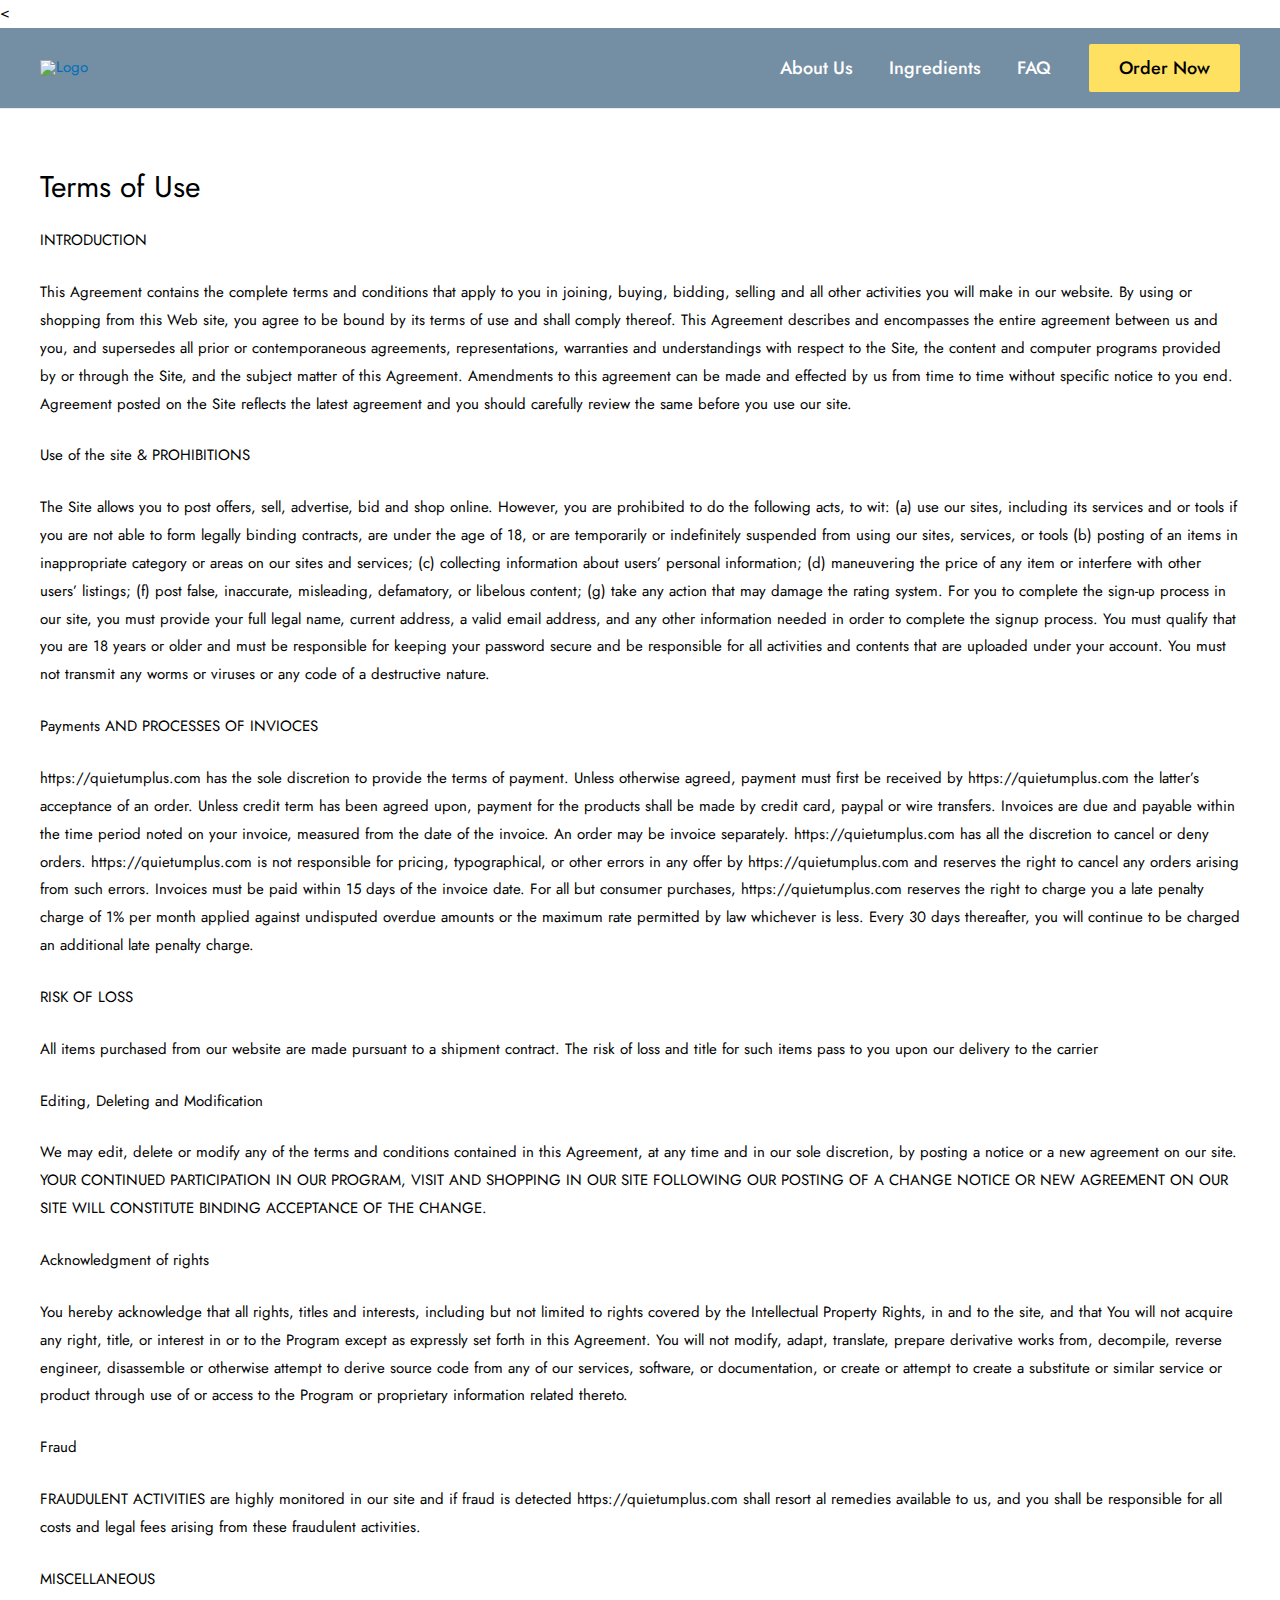
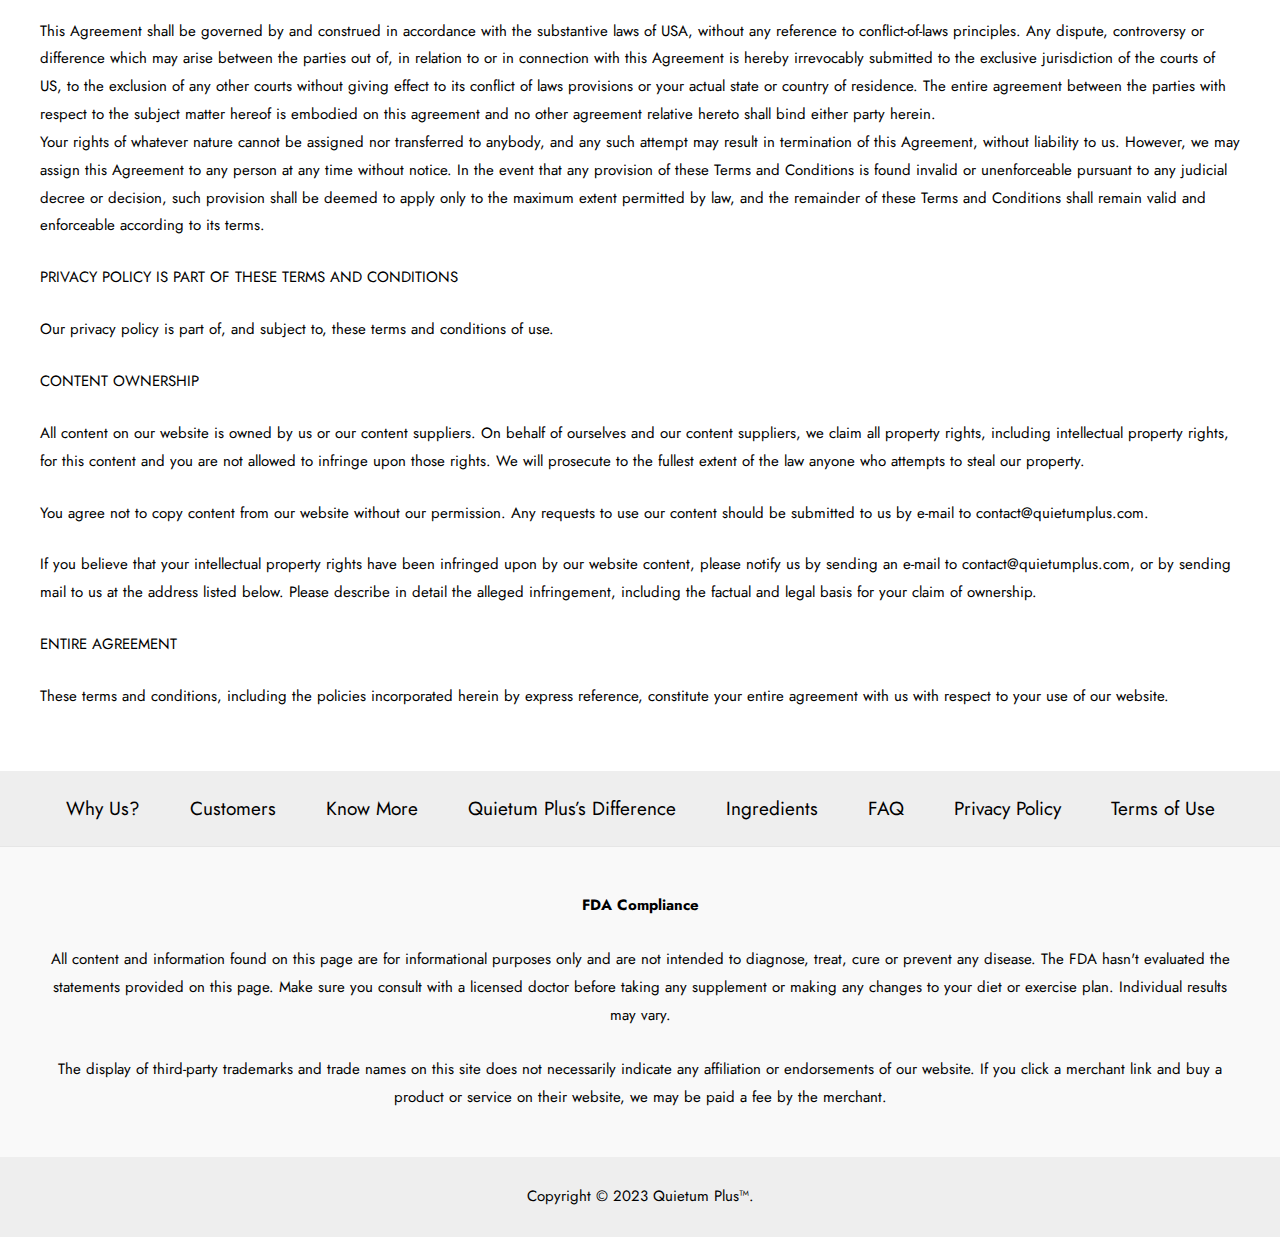
==== commit f9833ff7: "update" ====
--- a/terms-of-use/index.html
+++ b/terms-of-use/index.html
@@ -1,8 +1,7 @@
 <!DOCTYPE html>
 <html lang="en-US" prefix="og: https://ogp.me/ns#">
 
-<!-- Mirrored from www.quietumplusi.com/terms-of-use/ by HTTrack Website Copier/3.x [XR&CO'2014], Mon, 23 Oct 2023 12:59:09 GMT -->
-<!-- Added by HTTrack --><meta http-equiv="content-type" content="text/html;charset=UTF-8" /><!-- /Added by HTTrack -->
+<<meta http-equiv="content-type" content="text/html;charset=UTF-8" />
 <head><meta charset="UTF-8"><script>if(navigator.userAgent.match(/MSIE|Internet Explorer/i)||navigator.userAgent.match(/Trident\/7\..*?rv:11/i)){var href=document.location.href;if(!href.match(/[?&]nowprocket/)){if(href.indexOf("?")==-1){if(href.indexOf("#")==-1){document.location.href=href+"?nowprocket=1"}else{document.location.href=href.replace("#","?nowprocket=1#")}}else{if(href.indexOf("#")==-1){document.location.href=href+"&nowprocket=1"}else{document.location.href=href.replace("#","&nowprocket=1#")}}}}</script><script>class RocketLazyLoadScripts{constructor(){this.triggerEvents=["keydown","mousedown","mousemove","touchmove","touchstart","touchend","wheel"],this.userEventHandler=this._triggerListener.bind(this),this.touchStartHandler=this._onTouchStart.bind(this),this.touchMoveHandler=this._onTouchMove.bind(this),this.touchEndHandler=this._onTouchEnd.bind(this),this.clickHandler=this._onClick.bind(this),this.interceptedClicks=[],window.addEventListener("pageshow",(e=>{this.persisted=e.persisted})),window.addEventListener("DOMContentLoaded",(()=>{this._preconnect3rdParties()})),this.delayedScripts={normal:[],async:[],defer:[]},this.allJQueries=[]}_addUserInteractionListener(e){document.hidden?e._triggerListener():(this.triggerEvents.forEach((t=>window.addEventListener(t,e.userEventHandler,{passive:!0}))),window.addEventListener("touchstart",e.touchStartHandler,{passive:!0}),window.addEventListener("mousedown",e.touchStartHandler),document.addEventListener("visibilitychange",e.userEventHandler))}_removeUserInteractionListener(){this.triggerEvents.forEach((e=>window.removeEventListener(e,this.userEventHandler,{passive:!0}))),document.removeEventListener("visibilitychange",this.userEventHandler)}_onTouchStart(e){"HTML"!==e.target.tagName&&(window.addEventListener("touchend",this.touchEndHandler),window.addEventListener("mouseup",this.touchEndHandler),window.addEventListener("touchmove",this.touchMoveHandler,{passive:!0}),window.addEventListener("mousemove",this.touchMoveHandler),e.target.addEventListener("click",this.clickHandler),this._renameDOMAttribute(e.target,"onclick","rocket-onclick"))}_onTouchMove(e){window.removeEventListener("touchend",this.touchEndHandler),window.removeEventListener("mouseup",this.touchEndHandler),window.removeEventListener("touchmove",this.touchMoveHandler,{passive:!0}),window.removeEventListener("mousemove",this.touchMoveHandler),e.target.removeEventListener("click",this.clickHandler),this._renameDOMAttribute(e.target,"rocket-onclick","onclick")}_onTouchEnd(e){window.removeEventListener("touchend",this.touchEndHandler),window.removeEventListener("mouseup",this.touchEndHandler),window.removeEventListener("touchmove",this.touchMoveHandler,{passive:!0}),window.removeEventListener("mousemove",this.touchMoveHandler)}_onClick(e){e.target.removeEventListener("click",this.clickHandler),this._renameDOMAttribute(e.target,"rocket-onclick","onclick"),this.interceptedClicks.push(e),e.preventDefault(),e.stopPropagation(),e.stopImmediatePropagation()}_replayClicks(){window.removeEventListener("touchstart",this.touchStartHandler,{passive:!0}),window.removeEventListener("mousedown",this.touchStartHandler),this.interceptedClicks.forEach((e=>{e.target.dispatchEvent(new MouseEvent("click",{view:e.view,bubbles:!0,cancelable:!0}))}))}_renameDOMAttribute(e,t,n){e.hasAttribute&&e.hasAttribute(t)&&(event.target.setAttribute(n,event.target.getAttribute(t)),event.target.removeAttribute(t))}_triggerListener(){this._removeUserInteractionListener(this),"loading"===document.readyState?document.addEventListener("DOMContentLoaded",this._loadEverythingNow.bind(this)):this._loadEverythingNow()}_preconnect3rdParties(){let e=[];document.querySelectorAll("script[type=rocketlazyloadscript]").forEach((t=>{if(t.hasAttribute("src")){const n=new URL(t.html).origin;n!==location.origin&&e.push({src:n,crossOrigin:t.crossOrigin||"module"===t.getAttribute("data-rocket-type")})}})),e=[...new Map(e.map((e=>[JSON.stringify(e),e]))).values()],this._batchInjectResourceHints(e,"preconnect")}async _loadEverythingNow(){this.lastBreath=Date.now(),this._delayEventListeners(),this._delayJQueryReady(this),this._handleDocumentWrite(),this._registerAllDelayedScripts(),this._preloadAllScripts(),await this._loadScriptsFromList(this.delayedScripts.normal),await this._loadScriptsFromList(this.delayedScripts.defer),await this._loadScriptsFromList(this.delayedScripts.async);try{await this._triggerDOMContentLoaded(),await this._triggerWindowLoad()}catch(e){}window.dispatchEvent(new Event("rocket-allScriptsLoaded")),this._replayClicks()}_registerAllDelayedScripts(){document.querySelectorAll("script[type=rocketlazyloadscript]").forEach((e=>{e.hasAttribute("src")?e.hasAttribute("async")&&!1!==e.async?this.delayedScripts.async.push(e):e.hasAttribute("defer")&&!1!==e.defer||"module"===e.getAttribute("data-rocket-type")?this.delayedScripts.defer.push(e):this.delayedScripts.normal.push(e):this.delayedScripts.normal.push(e)}))}async _transformScript(e){return await this._littleBreath(),new Promise((t=>{const n=document.createElement("script");[...e.attributes].forEach((e=>{let t=e.nodeName;"type"!==t&&("data-rocket-type"===t&&(t="type"),n.setAttribute(t,e.nodeValue))})),e.hasAttribute("src")?(n.addEventListener("load",t),n.addEventListener("error",t)):(n.text=e.text,t());try{e.parentNode.replaceChild(n,e)}catch(e){t()}}))}async _loadScriptsFromList(e){const t=e.shift();return t?(await this._transformScript(t),this._loadScriptsFromList(e)):Promise.resolve()}_preloadAllScripts(){this._batchInjectResourceHints([...this.delayedScripts.normal,...this.delayedScripts.defer,...this.delayedScripts.async],"preload")}_batchInjectResourceHints(e,t){var n=document.createDocumentFragment();e.forEach((e=>{if(e.src){const i=document.createElement("link");i.href=e.src,i.rel=t,"preconnect"!==t&&(i.as="script"),e.getAttribute&&"module"===e.getAttribute("data-rocket-type")&&(i.crossOrigin=!0),e.crossOrigin&&(i.crossOrigin=e.crossOrigin),n.appendChild(i)}})),document.head.appendChild(n)}_delayEventListeners(){let e={};function t(t,n){!function(t){function n(n){return e[t].eventsToRewrite.indexOf(n)>=0?"rocket-"+n:n}e[t]||(e[t]={originalFunctions:{add:t.addEventListener,remove:t.removeEventListener},eventsToRewrite:[]},t.addEventListener=function(){arguments[0]=n(arguments[0]),e[t].originalFunctions.add.apply(t,arguments)},t.removeEventListener=function(){arguments[0]=n(arguments[0]),e[t].originalFunctions.remove.apply(t,arguments)})}(t),e[t].eventsToRewrite.push(n)}function n(e,t){let n=e[t];Object.defineProperty(e,t,{get:()=>n||function(){},set(i){e["rocket"+t]=n=i}})}t(document,"DOMContentLoaded"),t(window,"DOMContentLoaded"),t(window,"load"),t(window,"pageshow"),t(document,"readystatechange"),n(document,"onreadystatechange"),n(window,"onload"),n(window,"onpageshow")}_delayJQueryReady(e){let t=window.jQuery;Object.defineProperty(window,"jQuery",{get:()=>t,set(n){if(n&&n.fn&&!e.allJQueries.includes(n)){n.fn.ready=n.fn.init.prototype.ready=function(t){e.domReadyFired?t.bind(document)(n):document.addEventListener("rocket-DOMContentLoaded",(()=>t.bind(document)(n)))};const t=n.fn.on;n.fn.on=n.fn.init.prototype.on=function(){if(this[0]===window){function e(e){return e.split(" ").map((e=>"load"===e||0===e.indexOf("load.")?"rocket-jquery-load":e)).join(" ")}"string"==typeof arguments[0]||arguments[0]instanceof String?arguments[0]=e(arguments[0]):"object"==typeof arguments[0]&&Object.keys(arguments[0]).forEach((t=>{delete Object.assign(arguments[0],{[e(t)]:arguments[0][t]})[t]}))}return t.apply(this,arguments),this},e.allJQueries.push(n)}t=n}})}async _triggerDOMContentLoaded(){this.domReadyFired=!0,await this._littleBreath(),document.dispatchEvent(new Event("rocket-DOMContentLoaded")),await this._littleBreath(),window.dispatchEvent(new Event("rocket-DOMContentLoaded")),await this._littleBreath(),document.dispatchEvent(new Event("rocket-readystatechange")),await this._littleBreath(),document.rocketonreadystatechange&&document.rocketonreadystatechange()}async _triggerWindowLoad(){await this._littleBreath(),window.dispatchEvent(new Event("rocket-load")),await this._littleBreath(),window.rocketonload&&window.rocketonload(),await this._littleBreath(),this.allJQueries.forEach((e=>e(window).trigger("rocket-jquery-load"))),await this._littleBreath();const e=new Event("rocket-pageshow");e.persisted=this.persisted,window.dispatchEvent(e),await this._littleBreath(),window.rocketonpageshow&&window.rocketonpageshow({persisted:this.persisted})}_handleDocumentWrite(){const e=new Map;document.write=document.writeln=function(t){const n=document.currentScript,i=document.createRange(),r=n.parentElement;let o=e.get(n);void 0===o&&(o=n.nextSibling,e.set(n,o));const s=document.createDocumentFragment();i.setStart(s,0),s.appendChild(i.createContextualFragment(t)),r.insertBefore(s,o)}}async _littleBreath(){Date.now()-this.lastBreath>45&&(await this._requestAnimFrame(),this.lastBreath=Date.now())}async _requestAnimFrame(){return document.hidden?new Promise((e=>setTimeout(e))):new Promise((e=>requestAnimationFrame(e)))}static run(){const e=new RocketLazyLoadScripts;e._addUserInteractionListener(e)}}RocketLazyLoadScripts.run();</script>
 
 <meta name="viewport" content="width=device-width, initial-scale=1">
@@ -619,7 +618,7 @@
 images=mutation.addedNodes[i].getElementsByTagName('img');is_image=mutation.addedNodes[i].tagName=="IMG";iframes=mutation.addedNodes[i].getElementsByTagName('iframe');is_iframe=mutation.addedNodes[i].tagName=="IFRAME";rocket_lazy=mutation.addedNodes[i].getElementsByClassName('rocket-lazyload');image_count+=images.length;iframe_count+=iframes.length;rocketlazy_count+=rocket_lazy.length;if(is_image){image_count+=1}
 if(is_iframe){iframe_count+=1}}});if(image_count>0||iframe_count>0||rocketlazy_count>0){lazyLoadInstance.update()}});var b=document.getElementsByTagName("body")[0];var config={childList:!0,subtree:!0};observer.observe(b,config)}},!1)</script><script data-no-minify="1" async src="../wp-content/plugins/wp-rocket/assets/js/lazyload/17.5/lazyload.min.js"></script>	</body>
 
-<!-- Mirrored from www.quietumplusi.com/terms-of-use/ by HTTrack Website Copier/3.x [XR&CO'2014], Mon, 23 Oct 2023 12:59:12 GMT -->
+
 </html>
 
 <!-- This website is like a Rocket, isn't it? Performance optimized by WP Rocket. Learn more: https://wp-rocket.me - Debug: cached@1698051963 -->